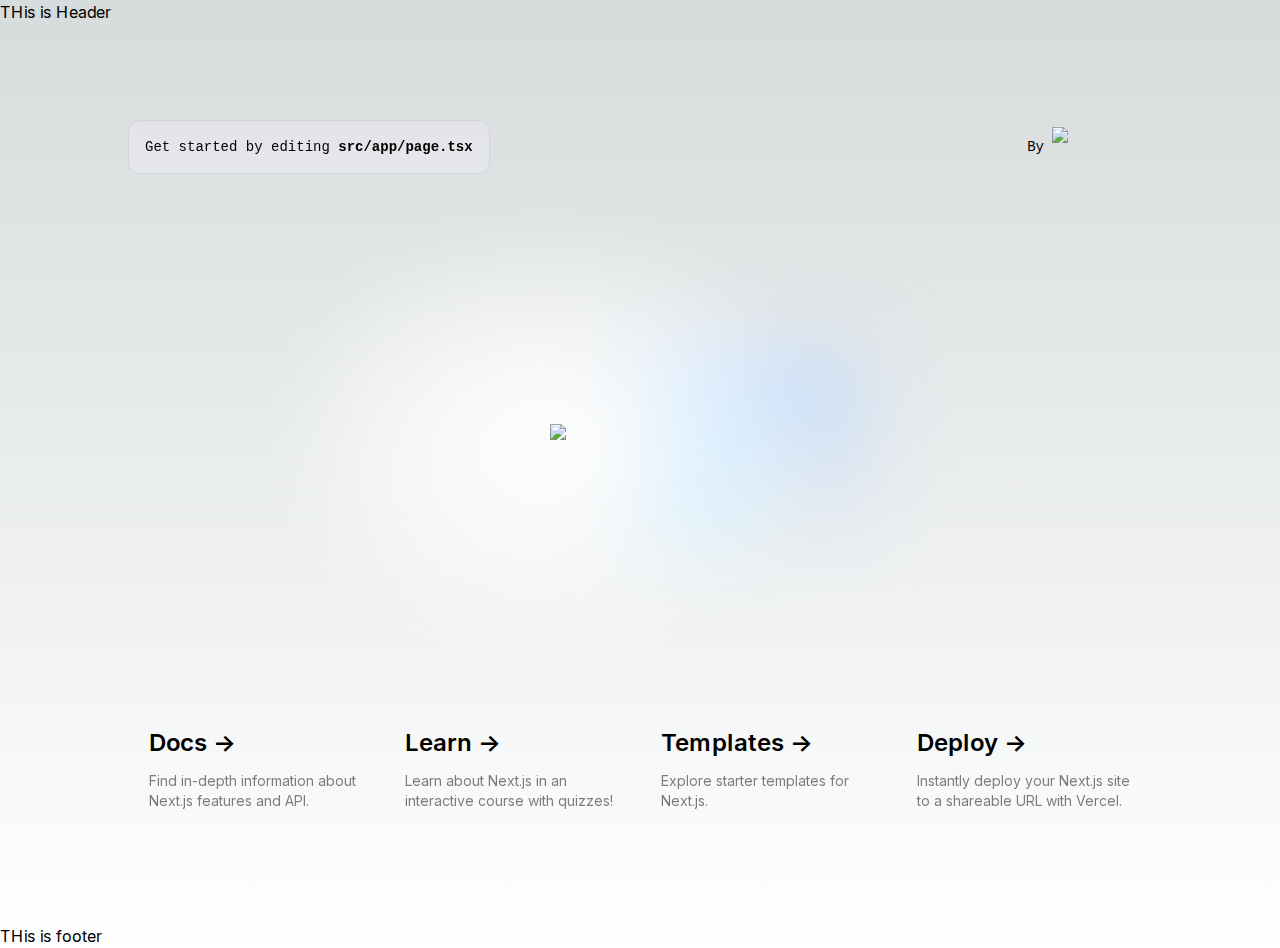
==== index.html @ f67d8d52 "deploy: fixartist/ui@aa53476374f7fb571910085c6d93b3c449c222b2" ====
<!DOCTYPE html><html lang="en"><head><meta charSet="utf-8"/><meta name="viewport" content="width=device-width, initial-scale=1"/><link rel="preload" href="/_next/static/media/a34f9d1faa5f3315-s.p.woff2" as="font" crossorigin="" type="font/woff2"/><link rel="preload" as="image" href="/vercel.svg" fetchPriority="high"/><link rel="preload" as="image" href="/next.svg" fetchPriority="high"/><link rel="stylesheet" href="/_next/static/css/3a1943c2b2d1faf4.css" data-precedence="next"/><link rel="preload" as="script" fetchPriority="low" href="/_next/static/chunks/webpack-0140652c8f5f6198.js"/><script src="/_next/static/chunks/fd9d1056-34e3c73a042053ed.js" async=""></script><script src="/_next/static/chunks/23-f3115d8529414905.js" async=""></script><script src="/_next/static/chunks/main-app-1c8dc679434b1282.js" async=""></script><script src="/_next/static/chunks/173-cdceddddb8184786.js" async=""></script><script src="/_next/static/chunks/app/page-79d6d1ede7b33c27.js" async=""></script><script src="/_next/static/chunks/612-13422a6094b30beb.js" async=""></script><script src="/_next/static/chunks/app/layout-c70c8c2729adca3c.js" async=""></script><title>Create Next Appa</title><meta name="description" content="Generated by create next app"/><meta name="next-size-adjust"/><script src="/_next/static/chunks/polyfills-78c92fac7aa8fdd8.js" noModule=""></script></head><body class="__className_36bd41"><section><header>THis is Header</header><div><main class="flex min-h-screen flex-col items-center justify-between p-24"><div class="z-10 w-full max-w-5xl items-center justify-between font-mono text-sm lg:flex"><p class="fixed left-0 top-0 flex w-full justify-center border-b border-gray-300 bg-gradient-to-b from-zinc-200 pb-6 pt-8 backdrop-blur-2xl dark:border-neutral-800 dark:bg-zinc-800/30 dark:from-inherit lg:static lg:w-auto  lg:rounded-xl lg:border lg:bg-gray-200 lg:p-4 lg:dark:bg-zinc-800/30">Get started by editing <code class="font-mono font-bold">src/app/page.tsx</code></p><div class="fixed bottom-0 left-0 flex h-48 w-full items-end justify-center bg-gradient-to-t from-white via-white dark:from-black dark:via-black lg:static lg:size-auto lg:bg-none"><a class="pointer-events-none flex place-items-center gap-2 p-8 lg:pointer-events-auto lg:p-0" href="https://vercel.com?utm_source=create-next-app&amp;utm_medium=appdir-template&amp;utm_campaign=create-next-app" target="_blank" rel="noopener noreferrer">By<!-- --> <img alt="Vercel Logo" fetchPriority="high" width="100" height="24" decoding="async" data-nimg="1" class="dark:invert" style="color:transparent" src="/vercel.svg"/></a></div></div><div class="relative z-[-1] flex place-items-center before:absolute before:h-[300px] before:w-full before:-translate-x-1/2 before:rounded-full before:bg-gradient-radial before:from-white before:to-transparent before:blur-2xl before:content-[&#x27;&#x27;] after:absolute after:-z-20 after:h-[180px] after:w-full after:translate-x-1/3 after:bg-gradient-conic after:from-sky-200 after:via-blue-200 after:blur-2xl after:content-[&#x27;&#x27;] before:dark:bg-gradient-to-br before:dark:from-transparent before:dark:to-blue-700 before:dark:opacity-10 after:dark:from-sky-900 after:dark:via-[#0141ff] after:dark:opacity-40 sm:before:w-[480px] sm:after:w-[240px] before:lg:h-[360px]"><img alt="Next.js Logo" fetchPriority="high" width="180" height="37" decoding="async" data-nimg="1" class="relative dark:drop-shadow-[0_0_0.3rem_#ffffff70] dark:invert" style="color:transparent" src="/next.svg"/></div><div class="mb-32 grid text-center lg:mb-0 lg:w-full lg:max-w-5xl lg:grid-cols-4 lg:text-left"><a href="https://nextjs.org/docs?utm_source=create-next-app&amp;utm_medium=appdir-template&amp;utm_campaign=create-next-app" class="group rounded-lg border border-transparent px-5 py-4 transition-colors hover:border-gray-300 hover:bg-gray-100 hover:dark:border-neutral-700 hover:dark:bg-neutral-800/30" target="_blank" rel="noopener noreferrer"><h2 class="mb-3 text-2xl font-semibold">Docs<!-- --> <span class="inline-block transition-transform group-hover:translate-x-1 motion-reduce:transform-none">-&gt;</span></h2><p class="m-0 max-w-[30ch] text-sm opacity-50">Find in-depth information about Next.js features and API.</p></a><a href="https://nextjs.org/learn?utm_source=create-next-app&amp;utm_medium=appdir-template-tw&amp;utm_campaign=create-next-app" class="group rounded-lg border border-transparent px-5 py-4 transition-colors hover:border-gray-300 hover:bg-gray-100 hover:dark:border-neutral-700 hover:dark:bg-neutral-800/30" target="_blank" rel="noopener noreferrer"><h2 class="mb-3 text-2xl font-semibold">Learn<!-- --> <span class="inline-block transition-transform group-hover:translate-x-1 motion-reduce:transform-none">-&gt;</span></h2><p class="m-0 max-w-[30ch] text-sm opacity-50">Learn about Next.js in an interactive course with quizzes!</p></a><a href="https://vercel.com/templates?framework=next.js&amp;utm_source=create-next-app&amp;utm_medium=appdir-template&amp;utm_campaign=create-next-app" class="group rounded-lg border border-transparent px-5 py-4 transition-colors hover:border-gray-300 hover:bg-gray-100 hover:dark:border-neutral-700 hover:dark:bg-neutral-800/30" target="_blank" rel="noopener noreferrer"><h2 class="mb-3 text-2xl font-semibold">Templates<!-- --> <span class="inline-block transition-transform group-hover:translate-x-1 motion-reduce:transform-none">-&gt;</span></h2><p class="m-0 max-w-[30ch] text-sm opacity-50">Explore starter templates for Next.js.</p></a><a href="https://vercel.com/new?utm_source=create-next-app&amp;utm_medium=appdir-template&amp;utm_campaign=create-next-app" class="group rounded-lg border border-transparent px-5 py-4 transition-colors hover:border-gray-300 hover:bg-gray-100 hover:dark:border-neutral-700 hover:dark:bg-neutral-800/30" target="_blank" rel="noopener noreferrer"><h2 class="mb-3 text-2xl font-semibold">Deploy<!-- --> <span class="inline-block transition-transform group-hover:translate-x-1 motion-reduce:transform-none">-&gt;</span></h2><p class="m-0 max-w-[30ch] text-balance text-sm opacity-50">Instantly deploy your Next.js site to a shareable URL with Vercel.</p></a></div></main></div><footer>THis is footer</footer></section><script src="/_next/static/chunks/webpack-0140652c8f5f6198.js" async=""></script><script>(self.__next_f=self.__next_f||[]).push([0]);self.__next_f.push([2,null])</script><script>self.__next_f.push([1,"1:HL[\"/_next/static/media/a34f9d1faa5f3315-s.p.woff2\",\"font\",{\"crossOrigin\":\"\",\"type\":\"font/woff2\"}]\n2:HL[\"/_next/static/css/3a1943c2b2d1faf4.css\",\"style\"]\n"])</script><script>self.__next_f.push([1,"3:I[5751,[],\"\"]\n5:I[8173,[\"173\",\"static/chunks/173-cdceddddb8184786.js\",\"931\",\"static/chunks/app/page-79d6d1ede7b33c27.js\"],\"Image\"]\n6:I[6853,[\"612\",\"static/chunks/612-13422a6094b30beb.js\",\"185\",\"static/chunks/app/layout-c70c8c2729adca3c.js\"],\"UserProvider\"]\n7:I[502,[\"612\",\"static/chunks/612-13422a6094b30beb.js\",\"185\",\"static/chunks/app/layout-c70c8c2729adca3c.js\"],\"default\"]\n8:I[9275,[],\"\"]\n9:I[1343,[],\"\"]\nb:I[6130,[],\"\"]\nc:[]\n"])</script><script>self.__next_f.push([1,"0:[[[\"$\",\"link\",\"0\",{\"rel\":\"stylesheet\",\"href\":\"/_next/static/css/3a1943c2b2d1faf4.css\",\"precedence\":\"next\",\"crossOrigin\":\"$undefined\"}]],[\"$\",\"$L3\",null,{\"buildId\":\"SG3lWc3aKRSoYzCsXrdvv\",\"assetPrefix\":\"\",\"initialCanonicalUrl\":\"/\",\"initialTree\":[\"\",{\"children\":[\"__PAGE__\",{}]},\"$undefined\",\"$undefined\",true],\"initialSeedData\":[\"\",{\"children\":[\"__PAGE__\",{},[[\"$L4\",[\"$\",\"main\",null,{\"className\":\"flex min-h-screen flex-col items-center justify-between p-24\",\"children\":[[\"$\",\"div\",null,{\"className\":\"z-10 w-full max-w-5xl items-center justify-between font-mono text-sm lg:flex\",\"children\":[[\"$\",\"p\",null,{\"className\":\"fixed left-0 top-0 flex w-full justify-center border-b border-gray-300 bg-gradient-to-b from-zinc-200 pb-6 pt-8 backdrop-blur-2xl dark:border-neutral-800 dark:bg-zinc-800/30 dark:from-inherit lg:static lg:w-auto  lg:rounded-xl lg:border lg:bg-gray-200 lg:p-4 lg:dark:bg-zinc-800/30\",\"children\":[\"Get started by editing \",[\"$\",\"code\",null,{\"className\":\"font-mono font-bold\",\"children\":\"src/app/page.tsx\"}]]}],[\"$\",\"div\",null,{\"className\":\"fixed bottom-0 left-0 flex h-48 w-full items-end justify-center bg-gradient-to-t from-white via-white dark:from-black dark:via-black lg:static lg:size-auto lg:bg-none\",\"children\":[\"$\",\"a\",null,{\"className\":\"pointer-events-none flex place-items-center gap-2 p-8 lg:pointer-events-auto lg:p-0\",\"href\":\"https://vercel.com?utm_source=create-next-app\u0026utm_medium=appdir-template\u0026utm_campaign=create-next-app\",\"target\":\"_blank\",\"rel\":\"noopener noreferrer\",\"children\":[\"By\",\" \",[\"$\",\"$L5\",null,{\"src\":\"/vercel.svg\",\"alt\":\"Vercel Logo\",\"className\":\"dark:invert\",\"width\":100,\"height\":24,\"priority\":true}]]}]}]]}],[\"$\",\"div\",null,{\"className\":\"relative z-[-1] flex place-items-center before:absolute before:h-[300px] before:w-full before:-translate-x-1/2 before:rounded-full before:bg-gradient-radial before:from-white before:to-transparent before:blur-2xl before:content-[''] after:absolute after:-z-20 after:h-[180px] after:w-full after:translate-x-1/3 after:bg-gradient-conic after:from-sky-200 after:via-blue-200 after:blur-2xl after:content-[''] before:dark:bg-gradient-to-br before:dark:from-transparent before:dark:to-blue-700 before:dark:opacity-10 after:dark:from-sky-900 after:dark:via-[#0141ff] after:dark:opacity-40 sm:before:w-[480px] sm:after:w-[240px] before:lg:h-[360px]\",\"children\":[\"$\",\"$L5\",null,{\"className\":\"relative dark:drop-shadow-[0_0_0.3rem_#ffffff70] dark:invert\",\"src\":\"/next.svg\",\"alt\":\"Next.js Logo\",\"width\":180,\"height\":37,\"priority\":true}]}],[\"$\",\"div\",null,{\"className\":\"mb-32 grid text-center lg:mb-0 lg:w-full lg:max-w-5xl lg:grid-cols-4 lg:text-left\",\"children\":[[\"$\",\"a\",null,{\"href\":\"https://nextjs.org/docs?utm_source=create-next-app\u0026utm_medium=appdir-template\u0026utm_campaign=create-next-app\",\"className\":\"group rounded-lg border border-transparent px-5 py-4 transition-colors hover:border-gray-300 hover:bg-gray-100 hover:dark:border-neutral-700 hover:dark:bg-neutral-800/30\",\"target\":\"_blank\",\"rel\":\"noopener noreferrer\",\"children\":[[\"$\",\"h2\",null,{\"className\":\"mb-3 text-2xl font-semibold\",\"children\":[\"Docs\",\" \",[\"$\",\"span\",null,{\"className\":\"inline-block transition-transform group-hover:translate-x-1 motion-reduce:transform-none\",\"children\":\"-\u003e\"}]]}],[\"$\",\"p\",null,{\"className\":\"m-0 max-w-[30ch] text-sm opacity-50\",\"children\":\"Find in-depth information about Next.js features and API.\"}]]}],[\"$\",\"a\",null,{\"href\":\"https://nextjs.org/learn?utm_source=create-next-app\u0026utm_medium=appdir-template-tw\u0026utm_campaign=create-next-app\",\"className\":\"group rounded-lg border border-transparent px-5 py-4 transition-colors hover:border-gray-300 hover:bg-gray-100 hover:dark:border-neutral-700 hover:dark:bg-neutral-800/30\",\"target\":\"_blank\",\"rel\":\"noopener noreferrer\",\"children\":[[\"$\",\"h2\",null,{\"className\":\"mb-3 text-2xl font-semibold\",\"children\":[\"Learn\",\" \",[\"$\",\"span\",null,{\"className\":\"inline-block transition-transform group-hover:translate-x-1 motion-reduce:transform-none\",\"children\":\"-\u003e\"}]]}],[\"$\",\"p\",null,{\"className\":\"m-0 max-w-[30ch] text-sm opacity-50\",\"children\":\"Learn about Next.js in an interactive course with quizzes!\"}]]}],[\"$\",\"a\",null,{\"href\":\"https://vercel.com/templates?framework=next.js\u0026utm_source=create-next-app\u0026utm_medium=appdir-template\u0026utm_campaign=create-next-app\",\"className\":\"group rounded-lg border border-transparent px-5 py-4 transition-colors hover:border-gray-300 hover:bg-gray-100 hover:dark:border-neutral-700 hover:dark:bg-neutral-800/30\",\"target\":\"_blank\",\"rel\":\"noopener noreferrer\",\"children\":[[\"$\",\"h2\",null,{\"className\":\"mb-3 text-2xl font-semibold\",\"children\":[\"Templates\",\" \",[\"$\",\"span\",null,{\"className\":\"inline-block transition-transform group-hover:translate-x-1 motion-reduce:transform-none\",\"children\":\"-\u003e\"}]]}],[\"$\",\"p\",null,{\"className\":\"m-0 max-w-[30ch] text-sm opacity-50\",\"children\":\"Explore starter templates for Next.js.\"}]]}],[\"$\",\"a\",null,{\"href\":\"https://vercel.com/new?utm_source=create-next-app\u0026utm_medium=appdir-template\u0026utm_campaign=create-next-app\",\"className\":\"group rounded-lg border border-transparent px-5 py-4 transition-colors hover:border-gray-300 hover:bg-gray-100 hover:dark:border-neutral-700 hover:dark:bg-neutral-800/30\",\"target\":\"_blank\",\"rel\":\"noopener noreferrer\",\"children\":[[\"$\",\"h2\",null,{\"className\":\"mb-3 text-2xl font-semibold\",\"children\":[\"Deploy\",\" \",[\"$\",\"span\",null,{\"className\":\"inline-block transition-transform group-hover:translate-x-1 motion-reduce:transform-none\",\"children\":\"-\u003e\"}]]}],[\"$\",\"p\",null,{\"className\":\"m-0 max-w-[30ch] text-balance text-sm opacity-50\",\"children\":\"Instantly deploy your Next.js site to a shareable URL with Vercel.\"}]]}]]}]]}]],null],null]},[[\"$\",\"html\",null,{\"lang\":\"en\",\"children\":[\"$\",\"body\",null,{\"className\":\"__className_36bd41\",\"children\":[\"$\",\"$L6\",null,{\"children\":[\"$\",\"$L7\",null,{\"children\":[\"$\",\"section\",null,{\"children\":[[\"$\",\"header\",null,{\"children\":\"THis is Header\"}],[\"$\",\"div\",null,{\"children\":[\"$\",\"$L8\",null,{\"parallelRouterKey\":\"children\",\"segmentPath\":[\"children\"],\"error\":\"$undefined\",\"errorStyles\":\"$undefined\",\"errorScripts\":\"$undefined\",\"template\":[\"$\",\"$L9\",null,{}],\"templateStyles\":\"$undefined\",\"templateScripts\":\"$undefined\",\"notFound\":[[\"$\",\"title\",null,{\"children\":\"404: This page could not be found.\"}],[\"$\",\"div\",null,{\"style\":{\"fontFamily\":\"system-ui,\\\"Segoe UI\\\",Roboto,Helvetica,Arial,sans-serif,\\\"Apple Color Emoji\\\",\\\"Segoe UI Emoji\\\"\",\"height\":\"100vh\",\"textAlign\":\"center\",\"display\":\"flex\",\"flexDirection\":\"column\",\"alignItems\":\"center\",\"justifyContent\":\"center\"},\"children\":[\"$\",\"div\",null,{\"children\":[[\"$\",\"style\",null,{\"dangerouslySetInnerHTML\":{\"__html\":\"body{color:#000;background:#fff;margin:0}.next-error-h1{border-right:1px solid rgba(0,0,0,.3)}@media (prefers-color-scheme:dark){body{color:#fff;background:#000}.next-error-h1{border-right:1px solid rgba(255,255,255,.3)}}\"}}],[\"$\",\"h1\",null,{\"className\":\"next-error-h1\",\"style\":{\"display\":\"inline-block\",\"margin\":\"0 20px 0 0\",\"padding\":\"0 23px 0 0\",\"fontSize\":24,\"fontWeight\":500,\"verticalAlign\":\"top\",\"lineHeight\":\"49px\"},\"children\":\"404\"}],[\"$\",\"div\",null,{\"style\":{\"display\":\"inline-block\"},\"children\":[\"$\",\"h2\",null,{\"style\":{\"fontSize\":14,\"fontWeight\":400,\"lineHeight\":\"49px\",\"margin\":0},\"children\":\"This page could not be found.\"}]}]]}]}]],\"notFoundStyles\":[],\"styles\":null}]}],[\"$\",\"footer\",null,{\"children\":\"THis is footer\"}]]}]}]}]}]}],null],null],\"couldBeIntercepted\":false,\"initialHead\":[false,\"$La\"],\"globalErrorComponent\":\"$b\",\"missingSlots\":\"$Wc\"}]]\n"])</script><script>self.__next_f.push([1,"a:[[\"$\",\"meta\",\"0\",{\"name\":\"viewport\",\"content\":\"width=device-width, initial-scale=1\"}],[\"$\",\"meta\",\"1\",{\"charSet\":\"utf-8\"}],[\"$\",\"title\",\"2\",{\"children\":\"Create Next Appa\"}],[\"$\",\"meta\",\"3\",{\"name\":\"description\",\"content\":\"Generated by create next app\"}],[\"$\",\"meta\",\"4\",{\"name\":\"next-size-adjust\"}]]\n4:null\n"])</script></body></html>
---- _next/static/css/3a1943c2b2d1faf4.css ----
@font-face{font-family:__Inter_36bd41;font-style:normal;font-weight:100 900;font-display:swap;src:url(/_next/static/media/55c55f0601d81cf3-s.woff2) format("woff2");unicode-range:u+0460-052f,u+1c80-1c88,u+20b4,u+2de0-2dff,u+a640-a69f,u+fe2e-fe2f}@font-face{font-family:__Inter_36bd41;font-style:normal;font-weight:100 900;font-display:swap;src:url(/_next/static/media/26a46d62cd723877-s.woff2) format("woff2");unicode-range:u+0301,u+0400-045f,u+0490-0491,u+04b0-04b1,u+2116}@font-face{font-family:__Inter_36bd41;font-style:normal;font-weight:100 900;font-display:swap;src:url(/_next/static/media/97e0cb1ae144a2a9-s.woff2) format("woff2");unicode-range:u+1f??}@font-face{font-family:__Inter_36bd41;font-style:normal;font-weight:100 900;font-display:swap;src:url(/_next/static/media/581909926a08bbc8-s.woff2) format("woff2");unicode-range:u+0370-0377,u+037a-037f,u+0384-038a,u+038c,u+038e-03a1,u+03a3-03ff}@font-face{font-family:__Inter_36bd41;font-style:normal;font-weight:100 900;font-display:swap;src:url(/_next/static/media/df0a9ae256c0569c-s.woff2) format("woff2");unicode-range:u+0102-0103,u+0110-0111,u+0128-0129,u+0168-0169,u+01a0-01a1,u+01af-01b0,u+0300-0301,u+0303-0304,u+0308-0309,u+0323,u+0329,u+1ea0-1ef9,u+20ab}@font-face{font-family:__Inter_36bd41;font-style:normal;font-weight:100 900;font-display:swap;src:url(/_next/static/media/6d93bde91c0c2823-s.woff2) format("woff2");unicode-range:u+0100-02af,u+0304,u+0308,u+0329,u+1e00-1e9f,u+1ef2-1eff,u+2020,u+20a0-20ab,u+20ad-20c0,u+2113,u+2c60-2c7f,u+a720-a7ff}@font-face{font-family:__Inter_36bd41;font-style:normal;font-weight:100 900;font-display:swap;src:url(/_next/static/media/a34f9d1faa5f3315-s.p.woff2) format("woff2");unicode-range:u+00??,u+0131,u+0152-0153,u+02bb-02bc,u+02c6,u+02da,u+02dc,u+0304,u+0308,u+0329,u+2000-206f,u+2074,u+20ac,u+2122,u+2191,u+2193,u+2212,u+2215,u+feff,u+fffd}@font-face{font-family:__Inter_Fallback_36bd41;src:local("Arial");ascent-override:90.49%;descent-override:22.56%;line-gap-override:0.00%;size-adjust:107.06%}.__className_36bd41{font-family:__Inter_36bd41,__Inter_Fallback_36bd41;font-style:normal}

/*
! tailwindcss v3.4.4 | MIT License | https://tailwindcss.com
*/*,:after,:before{box-sizing:border-box;border:0 solid #e5e7eb}:after,:before{--tw-content:""}:host,html{line-height:1.5;-webkit-text-size-adjust:100%;-moz-tab-size:4;tab-size:4;font-family:ui-sans-serif,system-ui,sans-serif,Apple Color Emoji,Segoe UI Emoji,Segoe UI Symbol,Noto Color Emoji;font-feature-settings:normal;font-variation-settings:normal;-webkit-tap-highlight-color:transparent}body{margin:0;line-height:inherit}hr{height:0;color:inherit;border-top-width:1px}abbr:where([title]){text-decoration:underline dotted}h1,h2,h3,h4,h5,h6{font-size:inherit;font-weight:inherit}a{color:inherit;text-decoration:inherit}b,strong{font-weight:bolder}code,kbd,pre,samp{font-family:ui-monospace,SFMono-Regular,Menlo,Monaco,Consolas,Liberation Mono,Courier New,monospace;font-feature-settings:normal;font-variation-settings:normal;font-size:1em}small{font-size:80%}sub,sup{font-size:75%;line-height:0;position:relative;vertical-align:baseline}sub{bottom:-.25em}sup{top:-.5em}table{text-indent:0;border-color:inherit;border-collapse:collapse}button,input,optgroup,select,textarea{font-family:inherit;font-feature-settings:inherit;font-variation-settings:inherit;font-size:100%;font-weight:inherit;line-height:inherit;letter-spacing:inherit;color:inherit;margin:0;padding:0}button,select{text-transform:none}button,input:where([type=button]),input:where([type=reset]),input:where([type=submit]){-webkit-appearance:button;background-color:transparent;background-image:none}:-moz-focusring{outline:auto}:-moz-ui-invalid{box-shadow:none}progress{vertical-align:baseline}::-webkit-inner-spin-button,::-webkit-outer-spin-button{height:auto}[type=search]{-webkit-appearance:textfield;outline-offset:-2px}::-webkit-search-decoration{-webkit-appearance:none}::-webkit-file-upload-button{-webkit-appearance:button;font:inherit}summary{display:list-item}blockquote,dd,dl,figure,h1,h2,h3,h4,h5,h6,hr,p,pre{margin:0}fieldset{margin:0}fieldset,legend{padding:0}menu,ol,ul{list-style:none;margin:0;padding:0}dialog{padding:0}textarea{resize:vertical}input::placeholder,textarea::placeholder{opacity:1;color:#9ca3af}[role=button],button{cursor:pointer}:disabled{cursor:default}audio,canvas,embed,iframe,img,object,svg,video{display:block;vertical-align:middle}img,video{max-width:100%;height:auto}[hidden]{display:none}*,:after,:before{--tw-border-spacing-x:0;--tw-border-spacing-y:0;--tw-translate-x:0;--tw-translate-y:0;--tw-rotate:0;--tw-skew-x:0;--tw-skew-y:0;--tw-scale-x:1;--tw-scale-y:1;--tw-pan-x: ;--tw-pan-y: ;--tw-pinch-zoom: ;--tw-scroll-snap-strictness:proximity;--tw-gradient-from-position: ;--tw-gradient-via-position: ;--tw-gradient-to-position: ;--tw-ordinal: ;--tw-slashed-zero: ;--tw-numeric-figure: ;--tw-numeric-spacing: ;--tw-numeric-fraction: ;--tw-ring-inset: ;--tw-ring-offset-width:0px;--tw-ring-offset-color:#fff;--tw-ring-color:rgba(59,130,246,.5);--tw-ring-offset-shadow:0 0 #0000;--tw-ring-shadow:0 0 #0000;--tw-shadow:0 0 #0000;--tw-shadow-colored:0 0 #0000;--tw-blur: ;--tw-brightness: ;--tw-contrast: ;--tw-grayscale: ;--tw-hue-rotate: ;--tw-invert: ;--tw-saturate: ;--tw-sepia: ;--tw-drop-shadow: ;--tw-backdrop-blur: ;--tw-backdrop-brightness: ;--tw-backdrop-contrast: ;--tw-backdrop-grayscale: ;--tw-backdrop-hue-rotate: ;--tw-backdrop-invert: ;--tw-backdrop-opacity: ;--tw-backdrop-saturate: ;--tw-backdrop-sepia: ;--tw-contain-size: ;--tw-contain-layout: ;--tw-contain-paint: ;--tw-contain-style: }::backdrop{--tw-border-spacing-x:0;--tw-border-spacing-y:0;--tw-translate-x:0;--tw-translate-y:0;--tw-rotate:0;--tw-skew-x:0;--tw-skew-y:0;--tw-scale-x:1;--tw-scale-y:1;--tw-pan-x: ;--tw-pan-y: ;--tw-pinch-zoom: ;--tw-scroll-snap-strictness:proximity;--tw-gradient-from-position: ;--tw-gradient-via-position: ;--tw-gradient-to-position: ;--tw-ordinal: ;--tw-slashed-zero: ;--tw-numeric-figure: ;--tw-numeric-spacing: ;--tw-numeric-fraction: ;--tw-ring-inset: ;--tw-ring-offset-width:0px;--tw-ring-offset-color:#fff;--tw-ring-color:rgba(59,130,246,.5);--tw-ring-offset-shadow:0 0 #0000;--tw-ring-shadow:0 0 #0000;--tw-shadow:0 0 #0000;--tw-shadow-colored:0 0 #0000;--tw-blur: ;--tw-brightness: ;--tw-contrast: ;--tw-grayscale: ;--tw-hue-rotate: ;--tw-invert: ;--tw-saturate: ;--tw-sepia: ;--tw-drop-shadow: ;--tw-backdrop-blur: ;--tw-backdrop-brightness: ;--tw-backdrop-contrast: ;--tw-backdrop-grayscale: ;--tw-backdrop-hue-rotate: ;--tw-backdrop-invert: ;--tw-backdrop-opacity: ;--tw-backdrop-saturate: ;--tw-backdrop-sepia: ;--tw-contain-size: ;--tw-contain-layout: ;--tw-contain-paint: ;--tw-contain-style: }.pointer-events-none{pointer-events:none}.fixed{position:fixed}.relative{position:relative}.bottom-0{bottom:0}.left-0{left:0}.top-0{top:0}.z-10{z-index:10}.z-\[-1\]{z-index:-1}.m-0{margin:0}.mb-3{margin-bottom:.75rem}.mb-32{margin-bottom:8rem}.inline-block{display:inline-block}.flex{display:flex}.grid{display:grid}.h-48{height:12rem}.min-h-screen{min-height:100vh}.w-full{width:100%}.max-w-5xl{max-width:64rem}.max-w-\[30ch\]{max-width:30ch}.flex-col{flex-direction:column}.place-items-center{place-items:center}.items-end{align-items:flex-end}.items-center{align-items:center}.justify-center{justify-content:center}.justify-between{justify-content:space-between}.gap-2{gap:.5rem}.rounded-lg{border-radius:.5rem}.border{border-width:1px}.border-b{border-bottom-width:1px}.border-gray-300{--tw-border-opacity:1;border-color:rgb(209 213 219/var(--tw-border-opacity))}.border-transparent{border-color:transparent}.bg-gradient-to-b{background-image:linear-gradient(to bottom,var(--tw-gradient-stops))}.bg-gradient-to-t{background-image:linear-gradient(to top,var(--tw-gradient-stops))}.from-white{--tw-gradient-from:#fff var(--tw-gradient-from-position);--tw-gradient-to:hsla(0,0%,100%,0) var(--tw-gradient-to-position);--tw-gradient-stops:var(--tw-gradient-from),var(--tw-gradient-to)}.from-zinc-200{--tw-gradient-from:#e4e4e7 var(--tw-gradient-from-position);--tw-gradient-to:hsla(240,6%,90%,0) var(--tw-gradient-to-position);--tw-gradient-stops:var(--tw-gradient-from),var(--tw-gradient-to)}.via-white{--tw-gradient-to:hsla(0,0%,100%,0) var(--tw-gradient-to-position);--tw-gradient-stops:var(--tw-gradient-from),#fff var(--tw-gradient-via-position),var(--tw-gradient-to)}.p-24{padding:6rem}.p-8{padding:2rem}.px-5{padding-left:1.25rem;padding-right:1.25rem}.py-4{padding-top:1rem;padding-bottom:1rem}.pb-6{padding-bottom:1.5rem}.pt-8{padding-top:2rem}.text-center{text-align:center}.font-mono{font-family:ui-monospace,SFMono-Regular,Menlo,Monaco,Consolas,Liberation Mono,Courier New,monospace}.text-2xl{font-size:1.5rem;line-height:2rem}.text-sm{font-size:.875rem;line-height:1.25rem}.font-bold{font-weight:700}.font-semibold{font-weight:600}.opacity-50{opacity:.5}.backdrop-blur-2xl{--tw-backdrop-blur:blur(40px);backdrop-filter:var(--tw-backdrop-blur) var(--tw-backdrop-brightness) var(--tw-backdrop-contrast) var(--tw-backdrop-grayscale) var(--tw-backdrop-hue-rotate) var(--tw-backdrop-invert) var(--tw-backdrop-opacity) var(--tw-backdrop-saturate) var(--tw-backdrop-sepia)}.transition-colors{transition-property:color,background-color,border-color,text-decoration-color,fill,stroke;transition-timing-function:cubic-bezier(.4,0,.2,1);transition-duration:.15s}.transition-transform{transition-property:transform;transition-timing-function:cubic-bezier(.4,0,.2,1);transition-duration:.15s}.text-balance{text-wrap:balance}:root{--foreground-rgb:0,0,0;--background-start-rgb:214,219,220;--background-end-rgb:255,255,255}@media(prefers-color-scheme:dark){:root{--foreground-rgb:255,255,255;--background-start-rgb:0,0,0;--background-end-rgb:0,0,0}}body{color:rgb(var(--foreground-rgb));background:linear-gradient(to bottom,transparent,rgb(var(--background-end-rgb))) rgb(var(--background-start-rgb))}.before\:absolute:before{content:var(--tw-content);position:absolute}.before\:h-\[300px\]:before{content:var(--tw-content);height:300px}.before\:w-full:before{content:var(--tw-content);width:100%}.before\:-translate-x-1\/2:before{content:var(--tw-content);--tw-translate-x:-50%;transform:translate(var(--tw-translate-x),var(--tw-translate-y)) rotate(var(--tw-rotate)) skewX(var(--tw-skew-x)) skewY(var(--tw-skew-y)) scaleX(var(--tw-scale-x)) scaleY(var(--tw-scale-y))}.before\:rounded-full:before{content:var(--tw-content);border-radius:9999px}.before\:bg-gradient-radial:before{content:var(--tw-content);background-image:radial-gradient(var(--tw-gradient-stops))}.before\:from-white:before{content:var(--tw-content);--tw-gradient-from:#fff var(--tw-gradient-from-position);--tw-gradient-to:hsla(0,0%,100%,0) var(--tw-gradient-to-position);--tw-gradient-stops:var(--tw-gradient-from),var(--tw-gradient-to)}.before\:to-transparent:before{content:var(--tw-content);--tw-gradient-to:transparent var(--tw-gradient-to-position)}.before\:blur-2xl:before{content:var(--tw-content);--tw-blur:blur(40px);filter:var(--tw-blur) var(--tw-brightness) var(--tw-contrast) var(--tw-grayscale) var(--tw-hue-rotate) var(--tw-invert) var(--tw-saturate) var(--tw-sepia) var(--tw-drop-shadow)}.before\:content-\[\'\'\]:before{--tw-content:"";content:var(--tw-content)}.after\:absolute:after{content:var(--tw-content);position:absolute}.after\:-z-20:after{content:var(--tw-content);z-index:-20}.after\:h-\[180px\]:after{content:var(--tw-content);height:180px}.after\:w-full:after{content:var(--tw-content);width:100%}.after\:translate-x-1\/3:after{content:var(--tw-content);--tw-translate-x:33.333333%;transform:translate(var(--tw-translate-x),var(--tw-translate-y)) rotate(var(--tw-rotate)) skewX(var(--tw-skew-x)) skewY(var(--tw-skew-y)) scaleX(var(--tw-scale-x)) scaleY(var(--tw-scale-y))}.after\:bg-gradient-conic:after{content:var(--tw-content);background-image:conic-gradient(from 180deg at 50% 50%,var(--tw-gradient-stops))}.after\:from-sky-200:after{content:var(--tw-content);--tw-gradient-from:#bae6fd var(--tw-gradient-from-position);--tw-gradient-to:rgba(186,230,253,0) var(--tw-gradient-to-position);--tw-gradient-stops:var(--tw-gradient-from),var(--tw-gradient-to)}.after\:via-blue-200:after{content:var(--tw-content);--tw-gradient-to:rgba(191,219,254,0) var(--tw-gradient-to-position);--tw-gradient-stops:var(--tw-gradient-from),#bfdbfe var(--tw-gradient-via-position),var(--tw-gradient-to)}.after\:blur-2xl:after{content:var(--tw-content);--tw-blur:blur(40px);filter:var(--tw-blur) var(--tw-brightness) var(--tw-contrast) var(--tw-grayscale) var(--tw-hue-rotate) var(--tw-invert) var(--tw-saturate) var(--tw-sepia) var(--tw-drop-shadow)}.after\:content-\[\'\'\]:after{--tw-content:"";content:var(--tw-content)}.hover\:border-gray-300:hover{--tw-border-opacity:1;border-color:rgb(209 213 219/var(--tw-border-opacity))}.hover\:bg-gray-100:hover{--tw-bg-opacity:1;background-color:rgb(243 244 246/var(--tw-bg-opacity))}.group:hover .group-hover\:translate-x-1{--tw-translate-x:0.25rem;transform:translate(var(--tw-translate-x),var(--tw-translate-y)) rotate(var(--tw-rotate)) skewX(var(--tw-skew-x)) skewY(var(--tw-skew-y)) scaleX(var(--tw-scale-x)) scaleY(var(--tw-scale-y))}@media (prefers-reduced-motion:reduce){.motion-reduce\:transform-none{transform:none}}.dark\:border-neutral-800:is(.dark *){--tw-border-opacity:1;border-color:rgb(38 38 38/var(--tw-border-opacity))}.dark\:bg-zinc-800\/30:is(.dark *){background-color:rgba(39,39,42,.3)}.dark\:from-black:is(.dark *){--tw-gradient-from:#000 var(--tw-gradient-from-position);--tw-gradient-to:transparent var(--tw-gradient-to-position);--tw-gradient-stops:var(--tw-gradient-from),var(--tw-gradient-to)}.dark\:from-inherit:is(.dark *){--tw-gradient-from:inherit var(--tw-gradient-from-position);--tw-gradient-to:hsla(0,0%,100%,0) var(--tw-gradient-to-position);--tw-gradient-stops:var(--tw-gradient-from),var(--tw-gradient-to)}.dark\:via-black:is(.dark *){--tw-gradient-to:transparent var(--tw-gradient-to-position);--tw-gradient-stops:var(--tw-gradient-from),#000 var(--tw-gradient-via-position),var(--tw-gradient-to)}.dark\:drop-shadow-\[0_0_0\.3rem_\#ffffff70\]:is(.dark *){--tw-drop-shadow:drop-shadow(0 0 0.3rem #ffffff70);filter:var(--tw-blur) var(--tw-brightness) var(--tw-contrast) var(--tw-grayscale) var(--tw-hue-rotate) var(--tw-invert) var(--tw-saturate) var(--tw-sepia) var(--tw-drop-shadow)}.dark\:invert:is(.dark *){--tw-invert:invert(100%);filter:var(--tw-blur) var(--tw-brightness) var(--tw-contrast) var(--tw-grayscale) var(--tw-hue-rotate) var(--tw-invert) var(--tw-saturate) var(--tw-sepia) var(--tw-drop-shadow)}.before\:dark\:bg-gradient-to-br:is(.dark *):before{content:var(--tw-content);background-image:linear-gradient(to bottom right,var(--tw-gradient-stops))}.before\:dark\:from-transparent:is(.dark *):before{content:var(--tw-content);--tw-gradient-from:transparent var(--tw-gradient-from-position);--tw-gradient-to:transparent var(--tw-gradient-to-position);--tw-gradient-stops:var(--tw-gradient-from),var(--tw-gradient-to)}.before\:dark\:to-blue-700:is(.dark *):before{content:var(--tw-content);--tw-gradient-to:#1d4ed8 var(--tw-gradient-to-position)}.before\:dark\:opacity-10:is(.dark *):before{content:var(--tw-content);opacity:.1}.after\:dark\:from-sky-900:is(.dark *):after{content:var(--tw-content);--tw-gradient-from:#0c4a6e var(--tw-gradient-from-position);--tw-gradient-to:rgba(12,74,110,0) var(--tw-gradient-to-position);--tw-gradient-stops:var(--tw-gradient-from),var(--tw-gradient-to)}.after\:dark\:via-\[\#0141ff\]:is(.dark *):after{content:var(--tw-content);--tw-gradient-to:rgba(1,65,255,0) var(--tw-gradient-to-position);--tw-gradient-stops:var(--tw-gradient-from),#0141ff var(--tw-gradient-via-position),var(--tw-gradient-to)}.after\:dark\:opacity-40:is(.dark *):after{content:var(--tw-content);opacity:.4}.hover\:dark\:border-neutral-700:is(.dark *):hover{--tw-border-opacity:1;border-color:rgb(64 64 64/var(--tw-border-opacity))}.hover\:dark\:bg-neutral-800\/30:is(.dark *):hover{background-color:rgba(38,38,38,.3)}@media (min-width:640px){.sm\:before\:w-\[480px\]:before{content:var(--tw-content);width:480px}.sm\:after\:w-\[240px\]:after{content:var(--tw-content);width:240px}}@media (min-width:1024px){.lg\:pointer-events-auto{pointer-events:auto}.lg\:static{position:static}.lg\:mb-0{margin-bottom:0}.lg\:flex{display:flex}.lg\:size-auto{width:auto;height:auto}.lg\:w-auto{width:auto}.lg\:w-full{width:100%}.lg\:max-w-5xl{max-width:64rem}.lg\:grid-cols-4{grid-template-columns:repeat(4,minmax(0,1fr))}.lg\:rounded-xl{border-radius:.75rem}.lg\:border{border-width:1px}.lg\:bg-gray-200{--tw-bg-opacity:1;background-color:rgb(229 231 235/var(--tw-bg-opacity))}.lg\:bg-none{background-image:none}.lg\:p-0{padding:0}.lg\:p-4{padding:1rem}.lg\:text-left{text-align:left}.before\:lg\:h-\[360px\]:before{content:var(--tw-content);height:360px}.lg\:dark\:bg-zinc-800\/30:is(.dark *){background-color:rgba(39,39,42,.3)}}
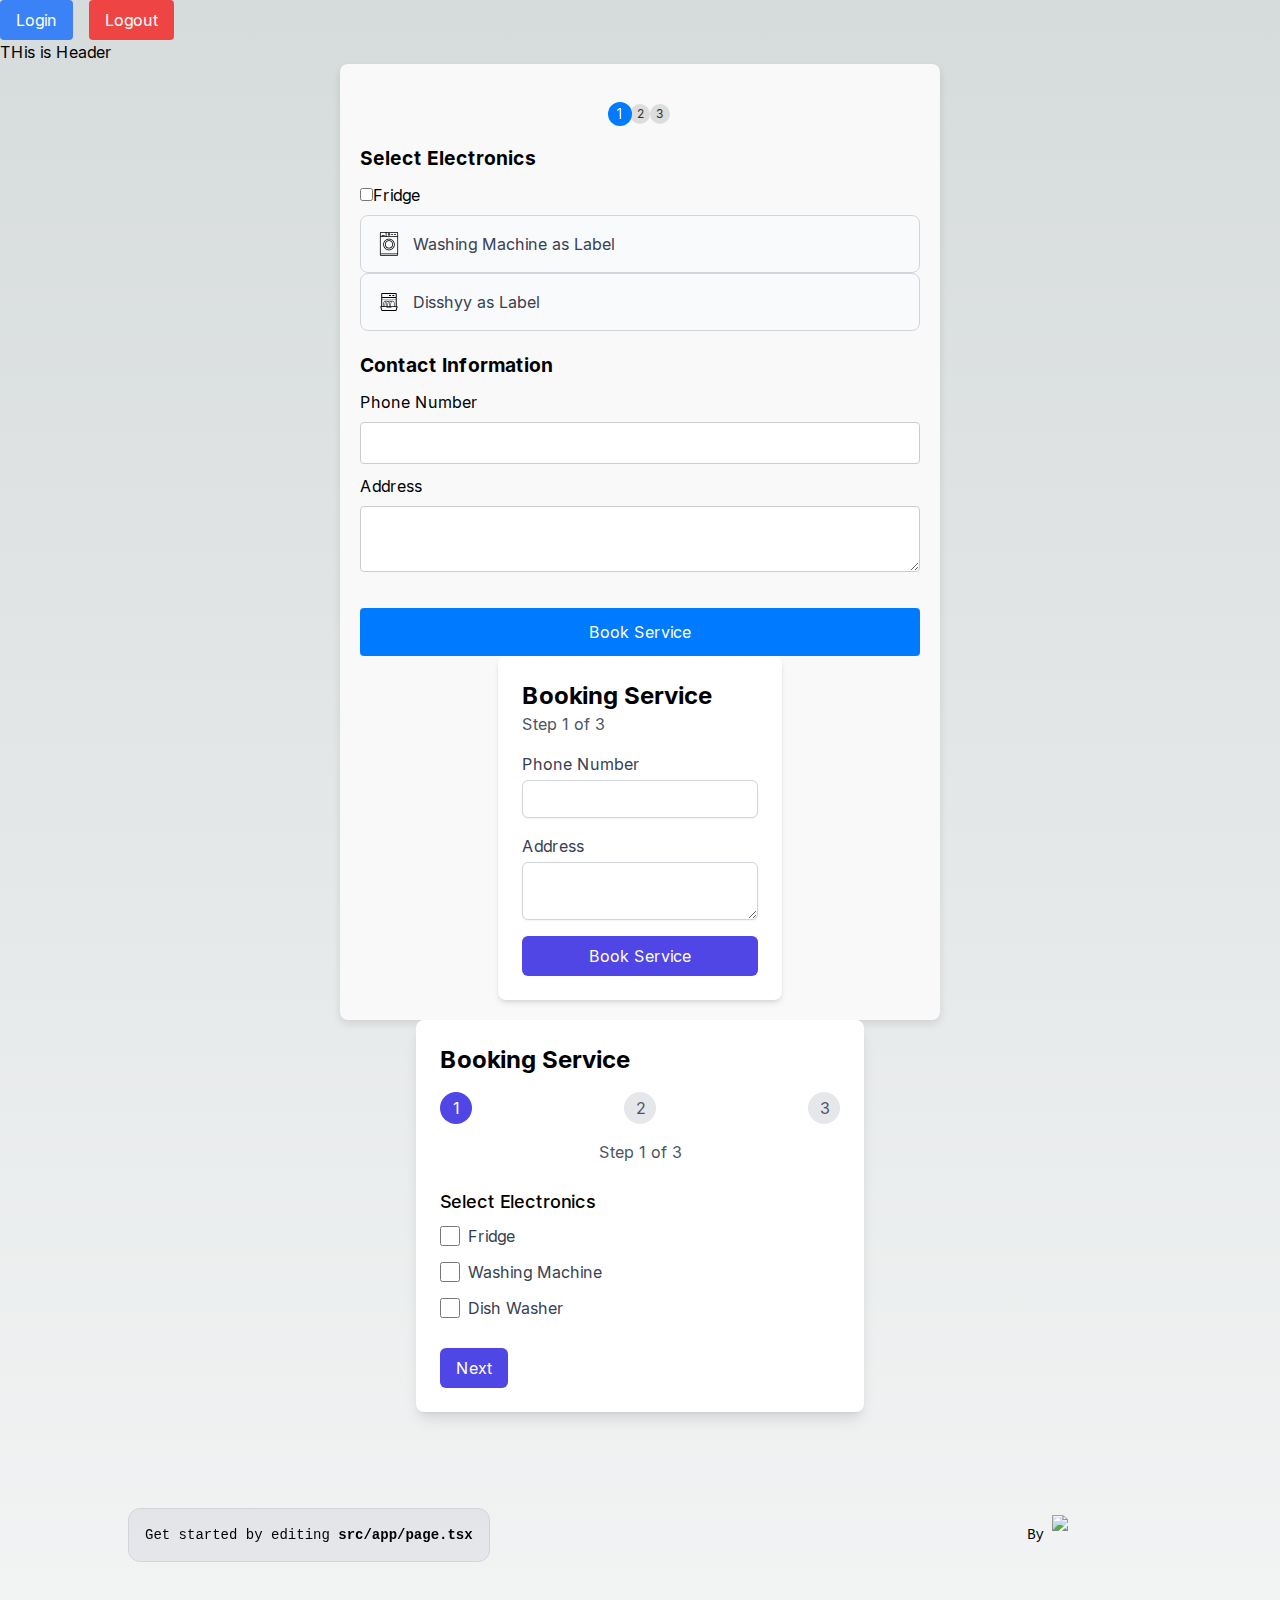
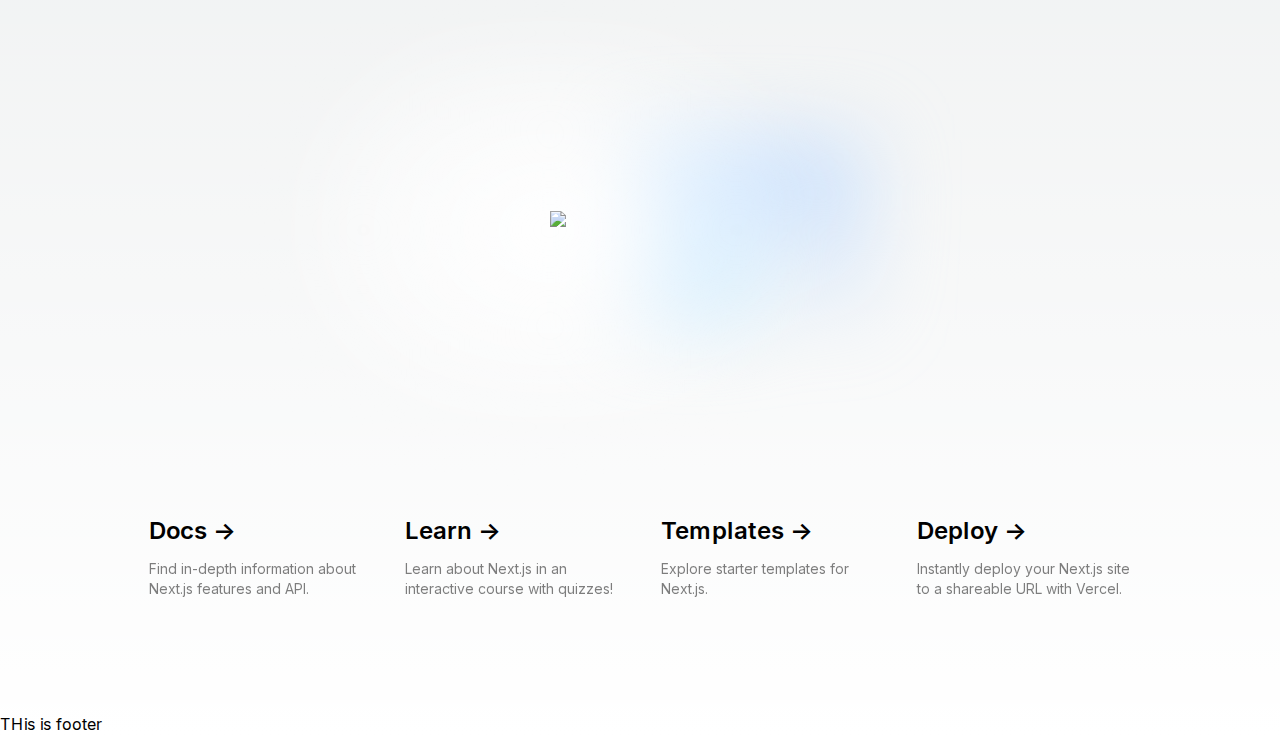
==== commit 27cbb472: "deploy: fixartist/ui@8c8bfc6a66b2946a7a9e58fb0b93c90b97988e36" ====
--- a/index.html
+++ b/index.html
@@ -1 +1 @@
-<!DOCTYPE html><html lang="en"><head><meta charSet="utf-8"/><meta name="viewport" content="width=device-width, initial-scale=1"/><link rel="preload" href="/_next/static/media/a34f9d1faa5f3315-s.p.woff2" as="font" crossorigin="" type="font/woff2"/><link rel="preload" as="image" href="/vercel.svg" fetchPriority="high"/><link rel="preload" as="image" href="/next.svg" fetchPriority="high"/><link rel="stylesheet" href="/_next/static/css/3a1943c2b2d1faf4.css" data-precedence="next"/><link rel="preload" as="script" fetchPriority="low" href="/_next/static/chunks/webpack-0140652c8f5f6198.js"/><script src="/_next/static/chunks/fd9d1056-34e3c73a042053ed.js" async=""></script><script src="/_next/static/chunks/23-f3115d8529414905.js" async=""></script><script src="/_next/static/chunks/main-app-1c8dc679434b1282.js" async=""></script><script src="/_next/static/chunks/173-cdceddddb8184786.js" async=""></script><script src="/_next/static/chunks/app/page-79d6d1ede7b33c27.js" async=""></script><script src="/_next/static/chunks/612-13422a6094b30beb.js" async=""></script><script src="/_next/static/chunks/app/layout-c70c8c2729adca3c.js" async=""></script><title>Create Next Appa</title><meta name="description" content="Generated by create next app"/><meta name="next-size-adjust"/><script src="/_next/static/chunks/polyfills-78c92fac7aa8fdd8.js" noModule=""></script></head><body class="__className_36bd41"><section><header>THis is Header</header><div><main class="flex min-h-screen flex-col items-center justify-between p-24"><div class="z-10 w-full max-w-5xl items-center justify-between font-mono text-sm lg:flex"><p class="fixed left-0 top-0 flex w-full justify-center border-b border-gray-300 bg-gradient-to-b from-zinc-200 pb-6 pt-8 backdrop-blur-2xl dark:border-neutral-800 dark:bg-zinc-800/30 dark:from-inherit lg:static lg:w-auto  lg:rounded-xl lg:border lg:bg-gray-200 lg:p-4 lg:dark:bg-zinc-800/30">Get started by editing <code class="font-mono font-bold">src/app/page.tsx</code></p><div class="fixed bottom-0 left-0 flex h-48 w-full items-end justify-center bg-gradient-to-t from-white via-white dark:from-black dark:via-black lg:static lg:size-auto lg:bg-none"><a class="pointer-events-none flex place-items-center gap-2 p-8 lg:pointer-events-auto lg:p-0" href="https://vercel.com?utm_source=create-next-app&amp;utm_medium=appdir-template&amp;utm_campaign=create-next-app" target="_blank" rel="noopener noreferrer">By<!-- --> <img alt="Vercel Logo" fetchPriority="high" width="100" height="24" decoding="async" data-nimg="1" class="dark:invert" style="color:transparent" src="/vercel.svg"/></a></div></div><div class="relative z-[-1] flex place-items-center before:absolute before:h-[300px] before:w-full before:-translate-x-1/2 before:rounded-full before:bg-gradient-radial before:from-white before:to-transparent before:blur-2xl before:content-[&#x27;&#x27;] after:absolute after:-z-20 after:h-[180px] after:w-full after:translate-x-1/3 after:bg-gradient-conic after:from-sky-200 after:via-blue-200 after:blur-2xl after:content-[&#x27;&#x27;] before:dark:bg-gradient-to-br before:dark:from-transparent before:dark:to-blue-700 before:dark:opacity-10 after:dark:from-sky-900 after:dark:via-[#0141ff] after:dark:opacity-40 sm:before:w-[480px] sm:after:w-[240px] before:lg:h-[360px]"><img alt="Next.js Logo" fetchPriority="high" width="180" height="37" decoding="async" data-nimg="1" class="relative dark:drop-shadow-[0_0_0.3rem_#ffffff70] dark:invert" style="color:transparent" src="/next.svg"/></div><div class="mb-32 grid text-center lg:mb-0 lg:w-full lg:max-w-5xl lg:grid-cols-4 lg:text-left"><a href="https://nextjs.org/docs?utm_source=create-next-app&amp;utm_medium=appdir-template&amp;utm_campaign=create-next-app" class="group rounded-lg border border-transparent px-5 py-4 transition-colors hover:border-gray-300 hover:bg-gray-100 hover:dark:border-neutral-700 hover:dark:bg-neutral-800/30" target="_blank" rel="noopener noreferrer"><h2 class="mb-3 text-2xl font-semibold">Docs<!-- --> <span class="inline-block transition-transform group-hover:translate-x-1 motion-reduce:transform-none">-&gt;</span></h2><p class="m-0 max-w-[30ch] text-sm opacity-50">Find in-depth information about Next.js features and API.</p></a><a href="https://nextjs.org/learn?utm_source=create-next-app&amp;utm_medium=appdir-template-tw&amp;utm_campaign=create-next-app" class="group rounded-lg border border-transparent px-5 py-4 transition-colors hover:border-gray-300 hover:bg-gray-100 hover:dark:border-neutral-700 hover:dark:bg-neutral-800/30" target="_blank" rel="noopener noreferrer"><h2 class="mb-3 text-2xl font-semibold">Learn<!-- --> <span class="inline-block transition-transform group-hover:translate-x-1 motion-reduce:transform-none">-&gt;</span></h2><p class="m-0 max-w-[30ch] text-sm opacity-50">Learn about Next.js in an interactive course with quizzes!</p></a><a href="https://vercel.com/templates?framework=next.js&amp;utm_source=create-next-app&amp;utm_medium=appdir-template&amp;utm_campaign=create-next-app" class="group rounded-lg border border-transparent px-5 py-4 transition-colors hover:border-gray-300 hover:bg-gray-100 hover:dark:border-neutral-700 hover:dark:bg-neutral-800/30" target="_blank" rel="noopener noreferrer"><h2 class="mb-3 text-2xl font-semibold">Templates<!-- --> <span class="inline-block transition-transform group-hover:translate-x-1 motion-reduce:transform-none">-&gt;</span></h2><p class="m-0 max-w-[30ch] text-sm opacity-50">Explore starter templates for Next.js.</p></a><a href="https://vercel.com/new?utm_source=create-next-app&amp;utm_medium=appdir-template&amp;utm_campaign=create-next-app" class="group rounded-lg border border-transparent px-5 py-4 transition-colors hover:border-gray-300 hover:bg-gray-100 hover:dark:border-neutral-700 hover:dark:bg-neutral-800/30" target="_blank" rel="noopener noreferrer"><h2 class="mb-3 text-2xl font-semibold">Deploy<!-- --> <span class="inline-block transition-transform group-hover:translate-x-1 motion-reduce:transform-none">-&gt;</span></h2><p class="m-0 max-w-[30ch] text-balance text-sm opacity-50">Instantly deploy your Next.js site to a shareable URL with Vercel.</p></a></div></main></div><footer>THis is footer</footer></section><script src="/_next/static/chunks/webpack-0140652c8f5f6198.js" async=""></script><script>(self.__next_f=self.__next_f||[]).push([0]);self.__next_f.push([2,null])</script><script>self.__next_f.push([1,"1:HL[\"/_next/static/media/a34f9d1faa5f3315-s.p.woff2\",\"font\",{\"crossOrigin\":\"\",\"type\":\"font/woff2\"}]\n2:HL[\"/_next/static/css/3a1943c2b2d1faf4.css\",\"style\"]\n"])</script><script>self.__next_f.push([1,"3:I[5751,[],\"\"]\n5:I[8173,[\"173\",\"static/chunks/173-cdceddddb8184786.js\",\"931\",\"static/chunks/app/page-79d6d1ede7b33c27.js\"],\"Image\"]\n6:I[6853,[\"612\",\"static/chunks/612-13422a6094b30beb.js\",\"185\",\"static/chunks/app/layout-c70c8c2729adca3c.js\"],\"UserProvider\"]\n7:I[502,[\"612\",\"static/chunks/612-13422a6094b30beb.js\",\"185\",\"static/chunks/app/layout-c70c8c2729adca3c.js\"],\"default\"]\n8:I[9275,[],\"\"]\n9:I[1343,[],\"\"]\nb:I[6130,[],\"\"]\nc:[]\n"])</script><script>self.__next_f.push([1,"0:[[[\"$\",\"link\",\"0\",{\"rel\":\"stylesheet\",\"href\":\"/_next/static/css/3a1943c2b2d1faf4.css\",\"precedence\":\"next\",\"crossOrigin\":\"$undefined\"}]],[\"$\",\"$L3\",null,{\"buildId\":\"SG3lWc3aKRSoYzCsXrdvv\",\"assetPrefix\":\"\",\"initialCanonicalUrl\":\"/\",\"initialTree\":[\"\",{\"children\":[\"__PAGE__\",{}]},\"$undefined\",\"$undefined\",true],\"initialSeedData\":[\"\",{\"children\":[\"__PAGE__\",{},[[\"$L4\",[\"$\",\"main\",null,{\"className\":\"flex min-h-screen flex-col items-center justify-between p-24\",\"children\":[[\"$\",\"div\",null,{\"className\":\"z-10 w-full max-w-5xl items-center justify-between font-mono text-sm lg:flex\",\"children\":[[\"$\",\"p\",null,{\"className\":\"fixed left-0 top-0 flex w-full justify-center border-b border-gray-300 bg-gradient-to-b from-zinc-200 pb-6 pt-8 backdrop-blur-2xl dark:border-neutral-800 dark:bg-zinc-800/30 dark:from-inherit lg:static lg:w-auto  lg:rounded-xl lg:border lg:bg-gray-200 lg:p-4 lg:dark:bg-zinc-800/30\",\"children\":[\"Get started by editing \",[\"$\",\"code\",null,{\"className\":\"font-mono font-bold\",\"children\":\"src/app/page.tsx\"}]]}],[\"$\",\"div\",null,{\"className\":\"fixed bottom-0 left-0 flex h-48 w-full items-end justify-center bg-gradient-to-t from-white via-white dark:from-black dark:via-black lg:static lg:size-auto lg:bg-none\",\"children\":[\"$\",\"a\",null,{\"className\":\"pointer-events-none flex place-items-center gap-2 p-8 lg:pointer-events-auto lg:p-0\",\"href\":\"https://vercel.com?utm_source=create-next-app\u0026utm_medium=appdir-template\u0026utm_campaign=create-next-app\",\"target\":\"_blank\",\"rel\":\"noopener noreferrer\",\"children\":[\"By\",\" \",[\"$\",\"$L5\",null,{\"src\":\"/vercel.svg\",\"alt\":\"Vercel Logo\",\"className\":\"dark:invert\",\"width\":100,\"height\":24,\"priority\":true}]]}]}]]}],[\"$\",\"div\",null,{\"className\":\"relative z-[-1] flex place-items-center before:absolute before:h-[300px] before:w-full before:-translate-x-1/2 before:rounded-full before:bg-gradient-radial before:from-white before:to-transparent before:blur-2xl before:content-[''] after:absolute after:-z-20 after:h-[180px] after:w-full after:translate-x-1/3 after:bg-gradient-conic after:from-sky-200 after:via-blue-200 after:blur-2xl after:content-[''] before:dark:bg-gradient-to-br before:dark:from-transparent before:dark:to-blue-700 before:dark:opacity-10 after:dark:from-sky-900 after:dark:via-[#0141ff] after:dark:opacity-40 sm:before:w-[480px] sm:after:w-[240px] before:lg:h-[360px]\",\"children\":[\"$\",\"$L5\",null,{\"className\":\"relative dark:drop-shadow-[0_0_0.3rem_#ffffff70] dark:invert\",\"src\":\"/next.svg\",\"alt\":\"Next.js Logo\",\"width\":180,\"height\":37,\"priority\":true}]}],[\"$\",\"div\",null,{\"className\":\"mb-32 grid text-center lg:mb-0 lg:w-full lg:max-w-5xl lg:grid-cols-4 lg:text-left\",\"children\":[[\"$\",\"a\",null,{\"href\":\"https://nextjs.org/docs?utm_source=create-next-app\u0026utm_medium=appdir-template\u0026utm_campaign=create-next-app\",\"className\":\"group rounded-lg border border-transparent px-5 py-4 transition-colors hover:border-gray-300 hover:bg-gray-100 hover:dark:border-neutral-700 hover:dark:bg-neutral-800/30\",\"target\":\"_blank\",\"rel\":\"noopener noreferrer\",\"children\":[[\"$\",\"h2\",null,{\"className\":\"mb-3 text-2xl font-semibold\",\"children\":[\"Docs\",\" \",[\"$\",\"span\",null,{\"className\":\"inline-block transition-transform group-hover:translate-x-1 motion-reduce:transform-none\",\"children\":\"-\u003e\"}]]}],[\"$\",\"p\",null,{\"className\":\"m-0 max-w-[30ch] text-sm opacity-50\",\"children\":\"Find in-depth information about Next.js features and API.\"}]]}],[\"$\",\"a\",null,{\"href\":\"https://nextjs.org/learn?utm_source=create-next-app\u0026utm_medium=appdir-template-tw\u0026utm_campaign=create-next-app\",\"className\":\"group rounded-lg border border-transparent px-5 py-4 transition-colors hover:border-gray-300 hover:bg-gray-100 hover:dark:border-neutral-700 hover:dark:bg-neutral-800/30\",\"target\":\"_blank\",\"rel\":\"noopener noreferrer\",\"children\":[[\"$\",\"h2\",null,{\"className\":\"mb-3 text-2xl font-semibold\",\"children\":[\"Learn\",\" \",[\"$\",\"span\",null,{\"className\":\"inline-block transition-transform group-hover:translate-x-1 motion-reduce:transform-none\",\"children\":\"-\u003e\"}]]}],[\"$\",\"p\",null,{\"className\":\"m-0 max-w-[30ch] text-sm opacity-50\",\"children\":\"Learn about Next.js in an interactive course with quizzes!\"}]]}],[\"$\",\"a\",null,{\"href\":\"https://vercel.com/templates?framework=next.js\u0026utm_source=create-next-app\u0026utm_medium=appdir-template\u0026utm_campaign=create-next-app\",\"className\":\"group rounded-lg border border-transparent px-5 py-4 transition-colors hover:border-gray-300 hover:bg-gray-100 hover:dark:border-neutral-700 hover:dark:bg-neutral-800/30\",\"target\":\"_blank\",\"rel\":\"noopener noreferrer\",\"children\":[[\"$\",\"h2\",null,{\"className\":\"mb-3 text-2xl font-semibold\",\"children\":[\"Templates\",\" \",[\"$\",\"span\",null,{\"className\":\"inline-block transition-transform group-hover:translate-x-1 motion-reduce:transform-none\",\"children\":\"-\u003e\"}]]}],[\"$\",\"p\",null,{\"className\":\"m-0 max-w-[30ch] text-sm opacity-50\",\"children\":\"Explore starter templates for Next.js.\"}]]}],[\"$\",\"a\",null,{\"href\":\"https://vercel.com/new?utm_source=create-next-app\u0026utm_medium=appdir-template\u0026utm_campaign=create-next-app\",\"className\":\"group rounded-lg border border-transparent px-5 py-4 transition-colors hover:border-gray-300 hover:bg-gray-100 hover:dark:border-neutral-700 hover:dark:bg-neutral-800/30\",\"target\":\"_blank\",\"rel\":\"noopener noreferrer\",\"children\":[[\"$\",\"h2\",null,{\"className\":\"mb-3 text-2xl font-semibold\",\"children\":[\"Deploy\",\" \",[\"$\",\"span\",null,{\"className\":\"inline-block transition-transform group-hover:translate-x-1 motion-reduce:transform-none\",\"children\":\"-\u003e\"}]]}],[\"$\",\"p\",null,{\"className\":\"m-0 max-w-[30ch] text-balance text-sm opacity-50\",\"children\":\"Instantly deploy your Next.js site to a shareable URL with Vercel.\"}]]}]]}]]}]],null],null]},[[\"$\",\"html\",null,{\"lang\":\"en\",\"children\":[\"$\",\"body\",null,{\"className\":\"__className_36bd41\",\"children\":[\"$\",\"$L6\",null,{\"children\":[\"$\",\"$L7\",null,{\"children\":[\"$\",\"section\",null,{\"children\":[[\"$\",\"header\",null,{\"children\":\"THis is Header\"}],[\"$\",\"div\",null,{\"children\":[\"$\",\"$L8\",null,{\"parallelRouterKey\":\"children\",\"segmentPath\":[\"children\"],\"error\":\"$undefined\",\"errorStyles\":\"$undefined\",\"errorScripts\":\"$undefined\",\"template\":[\"$\",\"$L9\",null,{}],\"templateStyles\":\"$undefined\",\"templateScripts\":\"$undefined\",\"notFound\":[[\"$\",\"title\",null,{\"children\":\"404: This page could not be found.\"}],[\"$\",\"div\",null,{\"style\":{\"fontFamily\":\"system-ui,\\\"Segoe UI\\\",Roboto,Helvetica,Arial,sans-serif,\\\"Apple Color Emoji\\\",\\\"Segoe UI Emoji\\\"\",\"height\":\"100vh\",\"textAlign\":\"center\",\"display\":\"flex\",\"flexDirection\":\"column\",\"alignItems\":\"center\",\"justifyContent\":\"center\"},\"children\":[\"$\",\"div\",null,{\"children\":[[\"$\",\"style\",null,{\"dangerouslySetInnerHTML\":{\"__html\":\"body{color:#000;background:#fff;margin:0}.next-error-h1{border-right:1px solid rgba(0,0,0,.3)}@media (prefers-color-scheme:dark){body{color:#fff;background:#000}.next-error-h1{border-right:1px solid rgba(255,255,255,.3)}}\"}}],[\"$\",\"h1\",null,{\"className\":\"next-error-h1\",\"style\":{\"display\":\"inline-block\",\"margin\":\"0 20px 0 0\",\"padding\":\"0 23px 0 0\",\"fontSize\":24,\"fontWeight\":500,\"verticalAlign\":\"top\",\"lineHeight\":\"49px\"},\"children\":\"404\"}],[\"$\",\"div\",null,{\"style\":{\"display\":\"inline-block\"},\"children\":[\"$\",\"h2\",null,{\"style\":{\"fontSize\":14,\"fontWeight\":400,\"lineHeight\":\"49px\",\"margin\":0},\"children\":\"This page could not be found.\"}]}]]}]}]],\"notFoundStyles\":[],\"styles\":null}]}],[\"$\",\"footer\",null,{\"children\":\"THis is footer\"}]]}]}]}]}]}],null],null],\"couldBeIntercepted\":false,\"initialHead\":[false,\"$La\"],\"globalErrorComponent\":\"$b\",\"missingSlots\":\"$Wc\"}]]\n"])</script><script>self.__next_f.push([1,"a:[[\"$\",\"meta\",\"0\",{\"name\":\"viewport\",\"content\":\"width=device-width, initial-scale=1\"}],[\"$\",\"meta\",\"1\",{\"charSet\":\"utf-8\"}],[\"$\",\"title\",\"2\",{\"children\":\"Create Next Appa\"}],[\"$\",\"meta\",\"3\",{\"name\":\"description\",\"content\":\"Generated by create next app\"}],[\"$\",\"meta\",\"4\",{\"name\":\"next-size-adjust\"}]]\n4:null\n"])</script></body></html>+<!DOCTYPE html><html lang="en"><head><meta charSet="utf-8"/><meta name="viewport" content="width=device-width, initial-scale=1"/><link rel="preload" href="/_next/static/media/a34f9d1faa5f3315-s.p.woff2" as="font" crossorigin="" type="font/woff2"/><link rel="preload" as="image" href="/washing-machine.svg"/><link rel="preload" as="image" href="/dishwasher-2.svg"/><link rel="preload" as="image" href="/vercel.svg" fetchPriority="high"/><link rel="preload" as="image" href="/next.svg" fetchPriority="high"/><link rel="stylesheet" href="/_next/static/css/6c6fb794b2a676c9.css" data-precedence="next"/><link rel="preload" as="script" fetchPriority="low" href="/_next/static/chunks/webpack-0c291bcfab2d609d.js"/><script src="/_next/static/chunks/fd9d1056-78e5f27b69484e13.js" async=""></script><script src="/_next/static/chunks/23-757d03bd71be328c.js" async=""></script><script src="/_next/static/chunks/main-app-1c8dc679434b1282.js" async=""></script><script src="/_next/static/chunks/173-8f55f59725382707.js" async=""></script><script src="/_next/static/chunks/app/page-79d6d1ede7b33c27.js" async=""></script><script src="/_next/static/chunks/459-99175989d00c4bc5.js" async=""></script><script src="/_next/static/chunks/612-80c52cbf381c9afa.js" async=""></script><script src="/_next/static/chunks/app/layout-312f84fb947e5b8f.js" async=""></script><title>Create Next Appa</title><meta name="description" content="Generated by create next app"/><meta name="next-size-adjust"/><script src="/_next/static/chunks/polyfills-78c92fac7aa8fdd8.js" noModule=""></script></head><body class="__className_36bd41"><header><div class="flex space-x-4"><button class="bg-blue-500 text-white px-4 py-2 rounded">Login</button><a href="/api/auth/logout" class="bg-red-500 text-white px-4 py-2 rounded">Logout</a></div>THis is Header</header><div><div class="BookServices_bookingServices__jwlkj"><div class="StepIndicator_stepIndicator__aObcg"><div class="StepIndicator_stepIndicator__item__JXl7N StepIndicator_stepIndicator__item__active__e8vOb">1</div><div class="StepIndicator_stepIndicator__item__JXl7N ">2</div><div class="StepIndicator_stepIndicator__item__JXl7N ">3</div></div><form class="BookServices_bookingServices__form__Jc_AD"><fieldset class="BookServices_bookingServices__fieldset__reHcY"><legend class="BookServices_bookingServices__legend__rBBal">Select Electronics</legend><label class="BookServices_bookingServices__label__zILq8"><input type="checkbox" value="fridge"/>Fridge</label><label for="washing-machine-checkbox" class="flex items-center p-4 border rounded-lg border-gray-300 bg-gray-50 hover:bg-gray-200 cursor-pointer focus:outline-none focus:ring-2 focus:ring-indigo-600" tabindex="0"><input type="checkbox" class="hidden" id="washing-machine-checkbox" value="Washing Machine"/><img src="/washing-machine.svg" alt="Washing Machine as Label" class="w-6 h-6 text-gray-700 mr-3"/><span class="text-gray-700">Washing Machine as Label</span></label><label for="dishwasher" class="flex items-center p-4 border rounded-lg border-gray-300 bg-gray-50 hover:bg-gray-200 cursor-pointer focus:outline-none focus:ring-2 focus:ring-indigo-600" tabindex="0"><input type="checkbox" class="hidden" id="dishwasher" value="Dishwasher"/><img src="/dishwasher-2.svg" alt="Disshyy as Label" class="w-6 h-6 text-gray-700 mr-3"/><span class="text-gray-700">Disshyy as Label</span></label></fieldset><fieldset class="BookServices_bookingServices__fieldset__reHcY"><legend class="BookServices_bookingServices__legend__rBBal">Contact Information</legend><label class="BookServices_bookingServices__label__zILq8">Phone Number</label><input class="BookServices_bookingServices__input__4Qa_S" type="text" value=""/><label class="BookServices_bookingServices__label__zILq8">Address</label><textarea class="BookServices_bookingServices__textarea___GPAQ"></textarea></fieldset><button class="BookServices_bookingServices__button__G4NT0" type="button">Book Service</button></form><div class="max-w-md mx-auto p-6 bg-white rounded-lg shadow-md"><div class="mb-4"><h2 class="text-2xl font-bold">Booking Service</h2><p class="text-gray-600">Step <!-- -->1<!-- --> of 3</p></div><form class="space-y-4"><div><label for="phone" class="block text-gray-700">Phone Number</label><input type="text" id="phone" class="mt-1 block w-full px-3 py-2 border border-gray-300 rounded-md shadow-sm focus:outline-none focus:ring-indigo-500 focus:border-indigo-500 sm:text-sm"/></div><div><label for="address" class="block text-gray-700">Address</label><textarea id="address" class="mt-1 block w-full px-3 py-2 border border-gray-300 rounded-md shadow-sm focus:outline-none focus:ring-indigo-500 focus:border-indigo-500 sm:text-sm"></textarea></div><button type="submit" class="w-full bg-indigo-600 text-white py-2 px-4 rounded-md hover:bg-indigo-700">Book Service</button></form></div></div><div class="max-w-md mx-auto p-6 bg-white rounded-lg shadow-lg"><div class="mb-6"><h2 class="text-2xl font-bold mb-4">Booking Service</h2><div class="flex items-center justify-between mb-4"><div class="w-8 h-8 flex items-center justify-center rounded-full bg-indigo-600 text-white">1</div><div class="w-8 h-8 flex items-center justify-center rounded-full bg-gray-200 text-gray-600">2</div><div class="w-8 h-8 flex items-center justify-center rounded-full bg-gray-200 text-gray-600">3</div></div><p class="text-gray-600 text-center">Step <!-- -->1<!-- --> of 3</p></div><form class="space-y-4"><div><fieldset><legend class="text-lg font-medium mb-2">Select Electronics</legend><div class="mb-2"><label class="inline-flex items-center"><input type="checkbox" class="form-checkbox h-5 w-5 text-indigo-600" value="Fridge"/><span class="ml-2 text-gray-700">Fridge</span></label></div><div class="mb-2"><label class="inline-flex items-center"><input type="checkbox" class="form-checkbox h-5 w-5 text-indigo-600" value="Washing Machine"/><span class="ml-2 text-gray-700">Washing Machine</span></label></div><div class="mb-2"><label class="inline-flex items-center"><input type="checkbox" class="form-checkbox h-5 w-5 text-indigo-600" value="Dish Washer"/><span class="ml-2 text-gray-700">Dish Washer</span></label></div></fieldset></div><div class="flex justify-between"><button type="button" class="bg-indigo-600 text-white py-2 px-4 rounded-md hover:bg-indigo-700 transition-colors">Next</button></div></form></div></div><div><main class="flex min-h-screen flex-col items-center justify-between p-24"><div class="z-10 w-full max-w-5xl items-center justify-between font-mono text-sm lg:flex"><p class="fixed left-0 top-0 flex w-full justify-center border-b border-gray-300 bg-gradient-to-b from-zinc-200 pb-6 pt-8 backdrop-blur-2xl dark:border-neutral-800 dark:bg-zinc-800/30 dark:from-inherit lg:static lg:w-auto  lg:rounded-xl lg:border lg:bg-gray-200 lg:p-4 lg:dark:bg-zinc-800/30">Get started by editing <code class="font-mono font-bold">src/app/page.tsx</code></p><div class="fixed bottom-0 left-0 flex h-48 w-full items-end justify-center bg-gradient-to-t from-white via-white dark:from-black dark:via-black lg:static lg:size-auto lg:bg-none"><a class="pointer-events-none flex place-items-center gap-2 p-8 lg:pointer-events-auto lg:p-0" href="https://vercel.com?utm_source=create-next-app&amp;utm_medium=appdir-template&amp;utm_campaign=create-next-app" target="_blank" rel="noopener noreferrer">By<!-- --> <img alt="Vercel Logo" fetchPriority="high" width="100" height="24" decoding="async" data-nimg="1" class="dark:invert" style="color:transparent" src="/vercel.svg"/></a></div></div><div class="relative z-[-1] flex place-items-center before:absolute before:h-[300px] before:w-full before:-translate-x-1/2 before:rounded-full before:bg-gradient-radial before:from-white before:to-transparent before:blur-2xl before:content-[&#x27;&#x27;] after:absolute after:-z-20 after:h-[180px] after:w-full after:translate-x-1/3 after:bg-gradient-conic after:from-sky-200 after:via-blue-200 after:blur-2xl after:content-[&#x27;&#x27;] before:dark:bg-gradient-to-br before:dark:from-transparent before:dark:to-blue-700 before:dark:opacity-10 after:dark:from-sky-900 after:dark:via-[#0141ff] after:dark:opacity-40 sm:before:w-[480px] sm:after:w-[240px] before:lg:h-[360px]"><img alt="Next.js Logo" fetchPriority="high" width="180" height="37" decoding="async" data-nimg="1" class="relative dark:drop-shadow-[0_0_0.3rem_#ffffff70] dark:invert" style="color:transparent" src="/next.svg"/></div><div class="mb-32 grid text-center lg:mb-0 lg:w-full lg:max-w-5xl lg:grid-cols-4 lg:text-left"><a href="https://nextjs.org/docs?utm_source=create-next-app&amp;utm_medium=appdir-template&amp;utm_campaign=create-next-app" class="group rounded-lg border border-transparent px-5 py-4 transition-colors hover:border-gray-300 hover:bg-gray-100 hover:dark:border-neutral-700 hover:dark:bg-neutral-800/30" target="_blank" rel="noopener noreferrer"><h2 class="mb-3 text-2xl font-semibold">Docs<!-- --> <span class="inline-block transition-transform group-hover:translate-x-1 motion-reduce:transform-none">-&gt;</span></h2><p class="m-0 max-w-[30ch] text-sm opacity-50">Find in-depth information about Next.js features and API.</p></a><a href="https://nextjs.org/learn?utm_source=create-next-app&amp;utm_medium=appdir-template-tw&amp;utm_campaign=create-next-app" class="group rounded-lg border border-transparent px-5 py-4 transition-colors hover:border-gray-300 hover:bg-gray-100 hover:dark:border-neutral-700 hover:dark:bg-neutral-800/30" target="_blank" rel="noopener noreferrer"><h2 class="mb-3 text-2xl font-semibold">Learn<!-- --> <span class="inline-block transition-transform group-hover:translate-x-1 motion-reduce:transform-none">-&gt;</span></h2><p class="m-0 max-w-[30ch] text-sm opacity-50">Learn about Next.js in an interactive course with quizzes!</p></a><a href="https://vercel.com/templates?framework=next.js&amp;utm_source=create-next-app&amp;utm_medium=appdir-template&amp;utm_campaign=create-next-app" class="group rounded-lg border border-transparent px-5 py-4 transition-colors hover:border-gray-300 hover:bg-gray-100 hover:dark:border-neutral-700 hover:dark:bg-neutral-800/30" target="_blank" rel="noopener noreferrer"><h2 class="mb-3 text-2xl font-semibold">Templates<!-- --> <span class="inline-block transition-transform group-hover:translate-x-1 motion-reduce:transform-none">-&gt;</span></h2><p class="m-0 max-w-[30ch] text-sm opacity-50">Explore starter templates for Next.js.</p></a><a href="https://vercel.com/new?utm_source=create-next-app&amp;utm_medium=appdir-template&amp;utm_campaign=create-next-app" class="group rounded-lg border border-transparent px-5 py-4 transition-colors hover:border-gray-300 hover:bg-gray-100 hover:dark:border-neutral-700 hover:dark:bg-neutral-800/30" target="_blank" rel="noopener noreferrer"><h2 class="mb-3 text-2xl font-semibold">Deploy<!-- --> <span class="inline-block transition-transform group-hover:translate-x-1 motion-reduce:transform-none">-&gt;</span></h2><p class="m-0 max-w-[30ch] text-balance text-sm opacity-50">Instantly deploy your Next.js site to a shareable URL with Vercel.</p></a></div></main></div><footer>THis is footer</footer><script src="/_next/static/chunks/webpack-0c291bcfab2d609d.js" async=""></script><script>(self.__next_f=self.__next_f||[]).push([0]);self.__next_f.push([2,null])</script><script>self.__next_f.push([1,"1:HL[\"/_next/static/media/a34f9d1faa5f3315-s.p.woff2\",\"font\",{\"crossOrigin\":\"\",\"type\":\"font/woff2\"}]\n2:HL[\"/_next/static/css/6c6fb794b2a676c9.css\",\"style\"]\n"])</script><script>self.__next_f.push([1,"3:I[5751,[],\"\"]\n5:I[8173,[\"173\",\"static/chunks/173-8f55f59725382707.js\",\"931\",\"static/chunks/app/page-79d6d1ede7b33c27.js\"],\"Image\"]\n6:I[6853,[\"459\",\"static/chunks/459-99175989d00c4bc5.js\",\"612\",\"static/chunks/612-80c52cbf381c9afa.js\",\"185\",\"static/chunks/app/layout-312f84fb947e5b8f.js\"],\"UserProvider\"]\n7:I[4713,[\"459\",\"static/chunks/459-99175989d00c4bc5.js\",\"612\",\"static/chunks/612-80c52cbf381c9afa.js\",\"185\",\"static/chunks/app/layout-312f84fb947e5b8f.js\"],\"default\"]\n8:I[3349,[\"459\",\"static/chunks/459-99175989d00c4bc5.js\",\"612\",\"static/chunks/612-80c52cbf381c9afa.js\",\"185\",\"static/chunks/app/layout-312f84fb947e5b8f.js\"],\"default\"]\n9:I[7105,[\"459\",\"static/chunks/459-99175989d00c4bc5.js\",\"612\",\"static/chunks/612-80c52cbf381c9afa.js\",\"185\",\"static/chunks/app/layout-312f84fb947e5b8f.js\"],\"default\"]\na:I[9275,[],\"\"]\nb:I[1343,[],\"\"]\nd:I[6130,[],\"\"]\ne:[]\n"])</script><script>self.__next_f.push([1,"0:[[[\"$\",\"link\",\"0\",{\"rel\":\"stylesheet\",\"href\":\"/_next/static/css/6c6fb794b2a676c9.css\",\"precedence\":\"next\",\"crossOrigin\":\"$undefined\"}]],[\"$\",\"$L3\",null,{\"buildId\":\"HZlKkpfV5hoBeTMsDiMSX\",\"assetPrefix\":\"\",\"initialCanonicalUrl\":\"/\",\"initialTree\":[\"\",{\"children\":[\"__PAGE__\",{}]},\"$undefined\",\"$undefined\",true],\"initialSeedData\":[\"\",{\"children\":[\"__PAGE__\",{},[[\"$L4\",[\"$\",\"main\",null,{\"className\":\"flex min-h-screen flex-col items-center justify-between p-24\",\"children\":[[\"$\",\"div\",null,{\"className\":\"z-10 w-full max-w-5xl items-center justify-between font-mono text-sm lg:flex\",\"children\":[[\"$\",\"p\",null,{\"className\":\"fixed left-0 top-0 flex w-full justify-center border-b border-gray-300 bg-gradient-to-b from-zinc-200 pb-6 pt-8 backdrop-blur-2xl dark:border-neutral-800 dark:bg-zinc-800/30 dark:from-inherit lg:static lg:w-auto  lg:rounded-xl lg:border lg:bg-gray-200 lg:p-4 lg:dark:bg-zinc-800/30\",\"children\":[\"Get started by editing \",[\"$\",\"code\",null,{\"className\":\"font-mono font-bold\",\"children\":\"src/app/page.tsx\"}]]}],[\"$\",\"div\",null,{\"className\":\"fixed bottom-0 left-0 flex h-48 w-full items-end justify-center bg-gradient-to-t from-white via-white dark:from-black dark:via-black lg:static lg:size-auto lg:bg-none\",\"children\":[\"$\",\"a\",null,{\"className\":\"pointer-events-none flex place-items-center gap-2 p-8 lg:pointer-events-auto lg:p-0\",\"href\":\"https://vercel.com?utm_source=create-next-app\u0026utm_medium=appdir-template\u0026utm_campaign=create-next-app\",\"target\":\"_blank\",\"rel\":\"noopener noreferrer\",\"children\":[\"By\",\" \",[\"$\",\"$L5\",null,{\"src\":\"/vercel.svg\",\"alt\":\"Vercel Logo\",\"className\":\"dark:invert\",\"width\":100,\"height\":24,\"priority\":true}]]}]}]]}],[\"$\",\"div\",null,{\"className\":\"relative z-[-1] flex place-items-center before:absolute before:h-[300px] before:w-full before:-translate-x-1/2 before:rounded-full before:bg-gradient-radial before:from-white before:to-transparent before:blur-2xl before:content-[''] after:absolute after:-z-20 after:h-[180px] after:w-full after:translate-x-1/3 after:bg-gradient-conic after:from-sky-200 after:via-blue-200 after:blur-2xl after:content-[''] before:dark:bg-gradient-to-br before:dark:from-transparent before:dark:to-blue-700 before:dark:opacity-10 after:dark:from-sky-900 after:dark:via-[#0141ff] after:dark:opacity-40 sm:before:w-[480px] sm:after:w-[240px] before:lg:h-[360px]\",\"children\":[\"$\",\"$L5\",null,{\"className\":\"relative dark:drop-shadow-[0_0_0.3rem_#ffffff70] dark:invert\",\"src\":\"/next.svg\",\"alt\":\"Next.js Logo\",\"width\":180,\"height\":37,\"priority\":true}]}],[\"$\",\"div\",null,{\"className\":\"mb-32 grid text-center lg:mb-0 lg:w-full lg:max-w-5xl lg:grid-cols-4 lg:text-left\",\"children\":[[\"$\",\"a\",null,{\"href\":\"https://nextjs.org/docs?utm_source=create-next-app\u0026utm_medium=appdir-template\u0026utm_campaign=create-next-app\",\"className\":\"group rounded-lg border border-transparent px-5 py-4 transition-colors hover:border-gray-300 hover:bg-gray-100 hover:dark:border-neutral-700 hover:dark:bg-neutral-800/30\",\"target\":\"_blank\",\"rel\":\"noopener noreferrer\",\"children\":[[\"$\",\"h2\",null,{\"className\":\"mb-3 text-2xl font-semibold\",\"children\":[\"Docs\",\" \",[\"$\",\"span\",null,{\"className\":\"inline-block transition-transform group-hover:translate-x-1 motion-reduce:transform-none\",\"children\":\"-\u003e\"}]]}],[\"$\",\"p\",null,{\"className\":\"m-0 max-w-[30ch] text-sm opacity-50\",\"children\":\"Find in-depth information about Next.js features and API.\"}]]}],[\"$\",\"a\",null,{\"href\":\"https://nextjs.org/learn?utm_source=create-next-app\u0026utm_medium=appdir-template-tw\u0026utm_campaign=create-next-app\",\"className\":\"group rounded-lg border border-transparent px-5 py-4 transition-colors hover:border-gray-300 hover:bg-gray-100 hover:dark:border-neutral-700 hover:dark:bg-neutral-800/30\",\"target\":\"_blank\",\"rel\":\"noopener noreferrer\",\"children\":[[\"$\",\"h2\",null,{\"className\":\"mb-3 text-2xl font-semibold\",\"children\":[\"Learn\",\" \",[\"$\",\"span\",null,{\"className\":\"inline-block transition-transform group-hover:translate-x-1 motion-reduce:transform-none\",\"children\":\"-\u003e\"}]]}],[\"$\",\"p\",null,{\"className\":\"m-0 max-w-[30ch] text-sm opacity-50\",\"children\":\"Learn about Next.js in an interactive course with quizzes!\"}]]}],[\"$\",\"a\",null,{\"href\":\"https://vercel.com/templates?framework=next.js\u0026utm_source=create-next-app\u0026utm_medium=appdir-template\u0026utm_campaign=create-next-app\",\"className\":\"group rounded-lg border border-transparent px-5 py-4 transition-colors hover:border-gray-300 hover:bg-gray-100 hover:dark:border-neutral-700 hover:dark:bg-neutral-800/30\",\"target\":\"_blank\",\"rel\":\"noopener noreferrer\",\"children\":[[\"$\",\"h2\",null,{\"className\":\"mb-3 text-2xl font-semibold\",\"children\":[\"Templates\",\" \",[\"$\",\"span\",null,{\"className\":\"inline-block transition-transform group-hover:translate-x-1 motion-reduce:transform-none\",\"children\":\"-\u003e\"}]]}],[\"$\",\"p\",null,{\"className\":\"m-0 max-w-[30ch] text-sm opacity-50\",\"children\":\"Explore starter templates for Next.js.\"}]]}],[\"$\",\"a\",null,{\"href\":\"https://vercel.com/new?utm_source=create-next-app\u0026utm_medium=appdir-template\u0026utm_campaign=create-next-app\",\"className\":\"group rounded-lg border border-transparent px-5 py-4 transition-colors hover:border-gray-300 hover:bg-gray-100 hover:dark:border-neutral-700 hover:dark:bg-neutral-800/30\",\"target\":\"_blank\",\"rel\":\"noopener noreferrer\",\"children\":[[\"$\",\"h2\",null,{\"className\":\"mb-3 text-2xl font-semibold\",\"children\":[\"Deploy\",\" \",[\"$\",\"span\",null,{\"className\":\"inline-block transition-transform group-hover:translate-x-1 motion-reduce:transform-none\",\"children\":\"-\u003e\"}]]}],[\"$\",\"p\",null,{\"className\":\"m-0 max-w-[30ch] text-balance text-sm opacity-50\",\"children\":\"Instantly deploy your Next.js site to a shareable URL with Vercel.\"}]]}]]}]]}]],null],null]},[[\"$\",\"html\",null,{\"lang\":\"en\",\"children\":[\"$\",\"body\",null,{\"className\":\"__className_36bd41\",\"children\":[\"$\",\"$L6\",null,{\"children\":[\"$\",\"$L7\",null,{\"children\":[[\"$\",\"$L8\",null,{}],[\"$\",\"$L9\",null,{}],[\"$\",\"div\",null,{\"children\":[\"$\",\"$La\",null,{\"parallelRouterKey\":\"children\",\"segmentPath\":[\"children\"],\"error\":\"$undefined\",\"errorStyles\":\"$undefined\",\"errorScripts\":\"$undefined\",\"template\":[\"$\",\"$Lb\",null,{}],\"templateStyles\":\"$undefined\",\"templateScripts\":\"$undefined\",\"notFound\":[[\"$\",\"title\",null,{\"children\":\"404: This page could not be found.\"}],[\"$\",\"div\",null,{\"style\":{\"fontFamily\":\"system-ui,\\\"Segoe UI\\\",Roboto,Helvetica,Arial,sans-serif,\\\"Apple Color Emoji\\\",\\\"Segoe UI Emoji\\\"\",\"height\":\"100vh\",\"textAlign\":\"center\",\"display\":\"flex\",\"flexDirection\":\"column\",\"alignItems\":\"center\",\"justifyContent\":\"center\"},\"children\":[\"$\",\"div\",null,{\"children\":[[\"$\",\"style\",null,{\"dangerouslySetInnerHTML\":{\"__html\":\"body{color:#000;background:#fff;margin:0}.next-error-h1{border-right:1px solid rgba(0,0,0,.3)}@media (prefers-color-scheme:dark){body{color:#fff;background:#000}.next-error-h1{border-right:1px solid rgba(255,255,255,.3)}}\"}}],[\"$\",\"h1\",null,{\"className\":\"next-error-h1\",\"style\":{\"display\":\"inline-block\",\"margin\":\"0 20px 0 0\",\"padding\":\"0 23px 0 0\",\"fontSize\":24,\"fontWeight\":500,\"verticalAlign\":\"top\",\"lineHeight\":\"49px\"},\"children\":\"404\"}],[\"$\",\"div\",null,{\"style\":{\"display\":\"inline-block\"},\"children\":[\"$\",\"h2\",null,{\"style\":{\"fontSize\":14,\"fontWeight\":400,\"lineHeight\":\"49px\",\"margin\":0},\"children\":\"This page could not be found.\"}]}]]}]}]],\"notFoundStyles\":[],\"styles\":null}]}],[\"$\",\"footer\",null,{\"children\":\"THis is footer\"}]]}]}]}]}],null],null],\"couldBeIntercepted\":false,\"initialHead\":[false,\"$Lc\"],\"globalErrorComponent\":\"$d\",\"missingSlots\":\"$We\"}]]\n"])</script><script>self.__next_f.push([1,"c:[[\"$\",\"meta\",\"0\",{\"name\":\"viewport\",\"content\":\"width=device-width, initial-scale=1\"}],[\"$\",\"meta\",\"1\",{\"charSet\":\"utf-8\"}],[\"$\",\"title\",\"2\",{\"children\":\"Create Next Appa\"}],[\"$\",\"meta\",\"3\",{\"name\":\"description\",\"content\":\"Generated by create next app\"}],[\"$\",\"meta\",\"4\",{\"name\":\"next-size-adjust\"}]]\n4:null\n"])</script></body></html>--- a/_next/static/css/6c6fb794b2a676c9.css
+++ b/_next/static/css/6c6fb794b2a676c9.css
@@ -0,0 +1,5 @@
+@font-face{font-family:__Inter_36bd41;font-style:normal;font-weight:100 900;font-display:swap;src:url(/_next/static/media/55c55f0601d81cf3-s.woff2) format("woff2");unicode-range:u+0460-052f,u+1c80-1c88,u+20b4,u+2de0-2dff,u+a640-a69f,u+fe2e-fe2f}@font-face{font-family:__Inter_36bd41;font-style:normal;font-weight:100 900;font-display:swap;src:url(/_next/static/media/26a46d62cd723877-s.woff2) format("woff2");unicode-range:u+0301,u+0400-045f,u+0490-0491,u+04b0-04b1,u+2116}@font-face{font-family:__Inter_36bd41;font-style:normal;font-weight:100 900;font-display:swap;src:url(/_next/static/media/97e0cb1ae144a2a9-s.woff2) format("woff2");unicode-range:u+1f??}@font-face{font-family:__Inter_36bd41;font-style:normal;font-weight:100 900;font-display:swap;src:url(/_next/static/media/581909926a08bbc8-s.woff2) format("woff2");unicode-range:u+0370-0377,u+037a-037f,u+0384-038a,u+038c,u+038e-03a1,u+03a3-03ff}@font-face{font-family:__Inter_36bd41;font-style:normal;font-weight:100 900;font-display:swap;src:url(/_next/static/media/df0a9ae256c0569c-s.woff2) format("woff2");unicode-range:u+0102-0103,u+0110-0111,u+0128-0129,u+0168-0169,u+01a0-01a1,u+01af-01b0,u+0300-0301,u+0303-0304,u+0308-0309,u+0323,u+0329,u+1ea0-1ef9,u+20ab}@font-face{font-family:__Inter_36bd41;font-style:normal;font-weight:100 900;font-display:swap;src:url(/_next/static/media/6d93bde91c0c2823-s.woff2) format("woff2");unicode-range:u+0100-02af,u+0304,u+0308,u+0329,u+1e00-1e9f,u+1ef2-1eff,u+2020,u+20a0-20ab,u+20ad-20c0,u+2113,u+2c60-2c7f,u+a720-a7ff}@font-face{font-family:__Inter_36bd41;font-style:normal;font-weight:100 900;font-display:swap;src:url(/_next/static/media/a34f9d1faa5f3315-s.p.woff2) format("woff2");unicode-range:u+00??,u+0131,u+0152-0153,u+02bb-02bc,u+02c6,u+02da,u+02dc,u+0304,u+0308,u+0329,u+2000-206f,u+2074,u+20ac,u+2122,u+2191,u+2193,u+2212,u+2215,u+feff,u+fffd}@font-face{font-family:__Inter_Fallback_36bd41;src:local("Arial");ascent-override:90.49%;descent-override:22.56%;line-gap-override:0.00%;size-adjust:107.06%}.__className_36bd41{font-family:__Inter_36bd41,__Inter_Fallback_36bd41;font-style:normal}
+
+/*
+! tailwindcss v3.4.4 | MIT License | https://tailwindcss.com
+*/*,:after,:before{box-sizing:border-box;border:0 solid #e5e7eb}:after,:before{--tw-content:""}:host,html{line-height:1.5;-webkit-text-size-adjust:100%;-moz-tab-size:4;tab-size:4;font-family:ui-sans-serif,system-ui,sans-serif,Apple Color Emoji,Segoe UI Emoji,Segoe UI Symbol,Noto Color Emoji;font-feature-settings:normal;font-variation-settings:normal;-webkit-tap-highlight-color:transparent}body{margin:0;line-height:inherit}hr{height:0;color:inherit;border-top-width:1px}abbr:where([title]){text-decoration:underline dotted}h1,h2,h3,h4,h5,h6{font-size:inherit;font-weight:inherit}a{color:inherit;text-decoration:inherit}b,strong{font-weight:bolder}code,kbd,pre,samp{font-family:ui-monospace,SFMono-Regular,Menlo,Monaco,Consolas,Liberation Mono,Courier New,monospace;font-feature-settings:normal;font-variation-settings:normal;font-size:1em}small{font-size:80%}sub,sup{font-size:75%;line-height:0;position:relative;vertical-align:baseline}sub{bottom:-.25em}sup{top:-.5em}table{text-indent:0;border-color:inherit;border-collapse:collapse}button,input,optgroup,select,textarea{font-family:inherit;font-feature-settings:inherit;font-variation-settings:inherit;font-size:100%;font-weight:inherit;line-height:inherit;letter-spacing:inherit;color:inherit;margin:0;padding:0}button,select{text-transform:none}button,input:where([type=button]),input:where([type=reset]),input:where([type=submit]){-webkit-appearance:button;background-color:transparent;background-image:none}:-moz-focusring{outline:auto}:-moz-ui-invalid{box-shadow:none}progress{vertical-align:baseline}::-webkit-inner-spin-button,::-webkit-outer-spin-button{height:auto}[type=search]{-webkit-appearance:textfield;outline-offset:-2px}::-webkit-search-decoration{-webkit-appearance:none}::-webkit-file-upload-button{-webkit-appearance:button;font:inherit}summary{display:list-item}blockquote,dd,dl,figure,h1,h2,h3,h4,h5,h6,hr,p,pre{margin:0}fieldset{margin:0}fieldset,legend{padding:0}menu,ol,ul{list-style:none;margin:0;padding:0}dialog{padding:0}textarea{resize:vertical}input::placeholder,textarea::placeholder{opacity:1;color:#9ca3af}[role=button],button{cursor:pointer}:disabled{cursor:default}audio,canvas,embed,iframe,img,object,svg,video{display:block;vertical-align:middle}img,video{max-width:100%;height:auto}[hidden]{display:none}*,:after,:before{--tw-border-spacing-x:0;--tw-border-spacing-y:0;--tw-translate-x:0;--tw-translate-y:0;--tw-rotate:0;--tw-skew-x:0;--tw-skew-y:0;--tw-scale-x:1;--tw-scale-y:1;--tw-pan-x: ;--tw-pan-y: ;--tw-pinch-zoom: ;--tw-scroll-snap-strictness:proximity;--tw-gradient-from-position: ;--tw-gradient-via-position: ;--tw-gradient-to-position: ;--tw-ordinal: ;--tw-slashed-zero: ;--tw-numeric-figure: ;--tw-numeric-spacing: ;--tw-numeric-fraction: ;--tw-ring-inset: ;--tw-ring-offset-width:0px;--tw-ring-offset-color:#fff;--tw-ring-color:rgba(59,130,246,.5);--tw-ring-offset-shadow:0 0 #0000;--tw-ring-shadow:0 0 #0000;--tw-shadow:0 0 #0000;--tw-shadow-colored:0 0 #0000;--tw-blur: ;--tw-brightness: ;--tw-contrast: ;--tw-grayscale: ;--tw-hue-rotate: ;--tw-invert: ;--tw-saturate: ;--tw-sepia: ;--tw-drop-shadow: ;--tw-backdrop-blur: ;--tw-backdrop-brightness: ;--tw-backdrop-contrast: ;--tw-backdrop-grayscale: ;--tw-backdrop-hue-rotate: ;--tw-backdrop-invert: ;--tw-backdrop-opacity: ;--tw-backdrop-saturate: ;--tw-backdrop-sepia: ;--tw-contain-size: ;--tw-contain-layout: ;--tw-contain-paint: ;--tw-contain-style: }::backdrop{--tw-border-spacing-x:0;--tw-border-spacing-y:0;--tw-translate-x:0;--tw-translate-y:0;--tw-rotate:0;--tw-skew-x:0;--tw-skew-y:0;--tw-scale-x:1;--tw-scale-y:1;--tw-pan-x: ;--tw-pan-y: ;--tw-pinch-zoom: ;--tw-scroll-snap-strictness:proximity;--tw-gradient-from-position: ;--tw-gradient-via-position: ;--tw-gradient-to-position: ;--tw-ordinal: ;--tw-slashed-zero: ;--tw-numeric-figure: ;--tw-numeric-spacing: ;--tw-numeric-fraction: ;--tw-ring-inset: ;--tw-ring-offset-width:0px;--tw-ring-offset-color:#fff;--tw-ring-color:rgba(59,130,246,.5);--tw-ring-offset-shadow:0 0 #0000;--tw-ring-shadow:0 0 #0000;--tw-shadow:0 0 #0000;--tw-shadow-colored:0 0 #0000;--tw-blur: ;--tw-brightness: ;--tw-contrast: ;--tw-grayscale: ;--tw-hue-rotate: ;--tw-invert: ;--tw-saturate: ;--tw-sepia: ;--tw-drop-shadow: ;--tw-backdrop-blur: ;--tw-backdrop-brightness: ;--tw-backdrop-contrast: ;--tw-backdrop-grayscale: ;--tw-backdrop-hue-rotate: ;--tw-backdrop-invert: ;--tw-backdrop-opacity: ;--tw-backdrop-saturate: ;--tw-backdrop-sepia: ;--tw-contain-size: ;--tw-contain-layout: ;--tw-contain-paint: ;--tw-contain-style: }.pointer-events-none{pointer-events:none}.fixed{position:fixed}.relative{position:relative}.bottom-0{bottom:0}.left-0{left:0}.top-0{top:0}.z-10{z-index:10}.z-\[-1\]{z-index:-1}.m-0{margin:0}.mx-auto{margin-left:auto;margin-right:auto}.mb-2{margin-bottom:.5rem}.mb-3{margin-bottom:.75rem}.mb-32{margin-bottom:8rem}.mb-4{margin-bottom:1rem}.mb-6{margin-bottom:1.5rem}.ml-2{margin-left:.5rem}.mr-3{margin-right:.75rem}.mt-1{margin-top:.25rem}.mt-2{margin-top:.5rem}.block{display:block}.inline-block{display:inline-block}.flex{display:flex}.inline-flex{display:inline-flex}.grid{display:grid}.hidden{display:none}.h-48{height:12rem}.h-5{height:1.25rem}.h-6{height:1.5rem}.h-8{height:2rem}.min-h-screen{min-height:100vh}.w-5{width:1.25rem}.w-6{width:1.5rem}.w-8{width:2rem}.w-full{width:100%}.max-w-5xl{max-width:64rem}.max-w-\[30ch\]{max-width:30ch}.max-w-md{max-width:28rem}.cursor-pointer{cursor:pointer}.flex-col{flex-direction:column}.place-items-center{place-items:center}.items-end{align-items:flex-end}.items-center{align-items:center}.justify-center{justify-content:center}.justify-between{justify-content:space-between}.gap-2{gap:.5rem}.space-x-4>:not([hidden])~:not([hidden]){--tw-space-x-reverse:0;margin-right:calc(1rem * var(--tw-space-x-reverse));margin-left:calc(1rem * calc(1 - var(--tw-space-x-reverse)))}.space-y-4>:not([hidden])~:not([hidden]){--tw-space-y-reverse:0;margin-top:calc(1rem * calc(1 - var(--tw-space-y-reverse)));margin-bottom:calc(1rem * var(--tw-space-y-reverse))}.rounded{border-radius:.25rem}.rounded-full{border-radius:9999px}.rounded-lg{border-radius:.5rem}.rounded-md{border-radius:.375rem}.border{border-width:1px}.border-b{border-bottom-width:1px}.border-gray-300{--tw-border-opacity:1;border-color:rgb(209 213 219/var(--tw-border-opacity))}.border-indigo-600{--tw-border-opacity:1;border-color:rgb(79 70 229/var(--tw-border-opacity))}.border-transparent{border-color:transparent}.bg-blue-500{--tw-bg-opacity:1;background-color:rgb(59 130 246/var(--tw-bg-opacity))}.bg-gray-100{--tw-bg-opacity:1;background-color:rgb(243 244 246/var(--tw-bg-opacity))}.bg-gray-200{--tw-bg-opacity:1;background-color:rgb(229 231 235/var(--tw-bg-opacity))}.bg-gray-300{--tw-bg-opacity:1;background-color:rgb(209 213 219/var(--tw-bg-opacity))}.bg-gray-50{--tw-bg-opacity:1;background-color:rgb(249 250 251/var(--tw-bg-opacity))}.bg-indigo-600{--tw-bg-opacity:1;background-color:rgb(79 70 229/var(--tw-bg-opacity))}.bg-red-500{--tw-bg-opacity:1;background-color:rgb(239 68 68/var(--tw-bg-opacity))}.bg-white{--tw-bg-opacity:1;background-color:rgb(255 255 255/var(--tw-bg-opacity))}.bg-gradient-to-b{background-image:linear-gradient(to bottom,var(--tw-gradient-stops))}.bg-gradient-to-t{background-image:linear-gradient(to top,var(--tw-gradient-stops))}.from-white{--tw-gradient-from:#fff var(--tw-gradient-from-position);--tw-gradient-to:hsla(0,0%,100%,0) var(--tw-gradient-to-position);--tw-gradient-stops:var(--tw-gradient-from),var(--tw-gradient-to)}.from-zinc-200{--tw-gradient-from:#e4e4e7 var(--tw-gradient-from-position);--tw-gradient-to:hsla(240,6%,90%,0) var(--tw-gradient-to-position);--tw-gradient-stops:var(--tw-gradient-from),var(--tw-gradient-to)}.via-white{--tw-gradient-to:hsla(0,0%,100%,0) var(--tw-gradient-to-position);--tw-gradient-stops:var(--tw-gradient-from),#fff var(--tw-gradient-via-position),var(--tw-gradient-to)}.p-24{padding:6rem}.p-4{padding:1rem}.p-6{padding:1.5rem}.p-8{padding:2rem}.px-3{padding-left:.75rem;padding-right:.75rem}.px-4{padding-left:1rem;padding-right:1rem}.px-5{padding-left:1.25rem;padding-right:1.25rem}.py-2{padding-top:.5rem;padding-bottom:.5rem}.py-4{padding-top:1rem;padding-bottom:1rem}.pb-6{padding-bottom:1.5rem}.pt-8{padding-top:2rem}.text-center{text-align:center}.font-mono{font-family:ui-monospace,SFMono-Regular,Menlo,Monaco,Consolas,Liberation Mono,Courier New,monospace}.text-2xl{font-size:1.5rem;line-height:2rem}.text-lg{font-size:1.125rem;line-height:1.75rem}.text-sm{font-size:.875rem;line-height:1.25rem}.font-bold{font-weight:700}.font-medium{font-weight:500}.font-semibold{font-weight:600}.text-gray-600{--tw-text-opacity:1;color:rgb(75 85 99/var(--tw-text-opacity))}.text-gray-700{--tw-text-opacity:1;color:rgb(55 65 81/var(--tw-text-opacity))}.text-gray-800{--tw-text-opacity:1;color:rgb(31 41 55/var(--tw-text-opacity))}.text-indigo-600{--tw-text-opacity:1;color:rgb(79 70 229/var(--tw-text-opacity))}.text-white{--tw-text-opacity:1;color:rgb(255 255 255/var(--tw-text-opacity))}.opacity-50{opacity:.5}.shadow-lg{--tw-shadow:0 10px 15px -3px rgba(0,0,0,.1),0 4px 6px -4px rgba(0,0,0,.1);--tw-shadow-colored:0 10px 15px -3px var(--tw-shadow-color),0 4px 6px -4px var(--tw-shadow-color)}.shadow-lg,.shadow-md{box-shadow:var(--tw-ring-offset-shadow,0 0 #0000),var(--tw-ring-shadow,0 0 #0000),var(--tw-shadow)}.shadow-md{--tw-shadow:0 4px 6px -1px rgba(0,0,0,.1),0 2px 4px -2px rgba(0,0,0,.1);--tw-shadow-colored:0 4px 6px -1px var(--tw-shadow-color),0 2px 4px -2px var(--tw-shadow-color)}.shadow-sm{--tw-shadow:0 1px 2px 0 rgba(0,0,0,.05);--tw-shadow-colored:0 1px 2px 0 var(--tw-shadow-color);box-shadow:var(--tw-ring-offset-shadow,0 0 #0000),var(--tw-ring-shadow,0 0 #0000),var(--tw-shadow)}.filter{filter:var(--tw-blur) var(--tw-brightness) var(--tw-contrast) var(--tw-grayscale) var(--tw-hue-rotate) var(--tw-invert) var(--tw-saturate) var(--tw-sepia) var(--tw-drop-shadow)}.backdrop-blur-2xl{--tw-backdrop-blur:blur(40px);backdrop-filter:var(--tw-backdrop-blur) var(--tw-backdrop-brightness) var(--tw-backdrop-contrast) var(--tw-backdrop-grayscale) var(--tw-backdrop-hue-rotate) var(--tw-backdrop-invert) var(--tw-backdrop-opacity) var(--tw-backdrop-saturate) var(--tw-backdrop-sepia)}.transition-colors{transition-property:color,background-color,border-color,text-decoration-color,fill,stroke;transition-timing-function:cubic-bezier(.4,0,.2,1);transition-duration:.15s}.transition-transform{transition-property:transform;transition-timing-function:cubic-bezier(.4,0,.2,1);transition-duration:.15s}.text-balance{text-wrap:balance}:root{--foreground-rgb:0,0,0;--background-start-rgb:214,219,220;--background-end-rgb:255,255,255}@media(prefers-color-scheme:dark){:root{--foreground-rgb:255,255,255;--background-start-rgb:0,0,0;--background-end-rgb:0,0,0}}body{color:rgb(var(--foreground-rgb));background:linear-gradient(to bottom,transparent,rgb(var(--background-end-rgb))) rgb(var(--background-start-rgb))}.before\:absolute:before{content:var(--tw-content);position:absolute}.before\:h-\[300px\]:before{content:var(--tw-content);height:300px}.before\:w-full:before{content:var(--tw-content);width:100%}.before\:-translate-x-1\/2:before{content:var(--tw-content);--tw-translate-x:-50%;transform:translate(var(--tw-translate-x),var(--tw-translate-y)) rotate(var(--tw-rotate)) skewX(var(--tw-skew-x)) skewY(var(--tw-skew-y)) scaleX(var(--tw-scale-x)) scaleY(var(--tw-scale-y))}.before\:rounded-full:before{content:var(--tw-content);border-radius:9999px}.before\:bg-gradient-radial:before{content:var(--tw-content);background-image:radial-gradient(var(--tw-gradient-stops))}.before\:from-white:before{content:var(--tw-content);--tw-gradient-from:#fff var(--tw-gradient-from-position);--tw-gradient-to:hsla(0,0%,100%,0) var(--tw-gradient-to-position);--tw-gradient-stops:var(--tw-gradient-from),var(--tw-gradient-to)}.before\:to-transparent:before{content:var(--tw-content);--tw-gradient-to:transparent var(--tw-gradient-to-position)}.before\:blur-2xl:before{content:var(--tw-content);--tw-blur:blur(40px);filter:var(--tw-blur) var(--tw-brightness) var(--tw-contrast) var(--tw-grayscale) var(--tw-hue-rotate) var(--tw-invert) var(--tw-saturate) var(--tw-sepia) var(--tw-drop-shadow)}.before\:content-\[\'\'\]:before{--tw-content:"";content:var(--tw-content)}.after\:absolute:after{content:var(--tw-content);position:absolute}.after\:-z-20:after{content:var(--tw-content);z-index:-20}.after\:h-\[180px\]:after{content:var(--tw-content);height:180px}.after\:w-full:after{content:var(--tw-content);width:100%}.after\:translate-x-1\/3:after{content:var(--tw-content);--tw-translate-x:33.333333%;transform:translate(var(--tw-translate-x),var(--tw-translate-y)) rotate(var(--tw-rotate)) skewX(var(--tw-skew-x)) skewY(var(--tw-skew-y)) scaleX(var(--tw-scale-x)) scaleY(var(--tw-scale-y))}.after\:bg-gradient-conic:after{content:var(--tw-content);background-image:conic-gradient(from 180deg at 50% 50%,var(--tw-gradient-stops))}.after\:from-sky-200:after{content:var(--tw-content);--tw-gradient-from:#bae6fd var(--tw-gradient-from-position);--tw-gradient-to:rgba(186,230,253,0) var(--tw-gradient-to-position);--tw-gradient-stops:var(--tw-gradient-from),var(--tw-gradient-to)}.after\:via-blue-200:after{content:var(--tw-content);--tw-gradient-to:rgba(191,219,254,0) var(--tw-gradient-to-position);--tw-gradient-stops:var(--tw-gradient-from),#bfdbfe var(--tw-gradient-via-position),var(--tw-gradient-to)}.after\:blur-2xl:after{content:var(--tw-content);--tw-blur:blur(40px);filter:var(--tw-blur) var(--tw-brightness) var(--tw-contrast) var(--tw-grayscale) var(--tw-hue-rotate) var(--tw-invert) var(--tw-saturate) var(--tw-sepia) var(--tw-drop-shadow)}.after\:content-\[\'\'\]:after{--tw-content:"";content:var(--tw-content)}.hover\:border-gray-300:hover{--tw-border-opacity:1;border-color:rgb(209 213 219/var(--tw-border-opacity))}.hover\:bg-gray-100:hover{--tw-bg-opacity:1;background-color:rgb(243 244 246/var(--tw-bg-opacity))}.hover\:bg-gray-200:hover{--tw-bg-opacity:1;background-color:rgb(229 231 235/var(--tw-bg-opacity))}.hover\:bg-gray-400:hover{--tw-bg-opacity:1;background-color:rgb(156 163 175/var(--tw-bg-opacity))}.hover\:bg-indigo-700:hover{--tw-bg-opacity:1;background-color:rgb(67 56 202/var(--tw-bg-opacity))}.focus\:border-indigo-500:focus{--tw-border-opacity:1;border-color:rgb(99 102 241/var(--tw-border-opacity))}.focus\:outline-none:focus{outline:2px solid transparent;outline-offset:2px}.focus\:ring-2:focus{--tw-ring-offset-shadow:var(--tw-ring-inset) 0 0 0 var(--tw-ring-offset-width) var(--tw-ring-offset-color);--tw-ring-shadow:var(--tw-ring-inset) 0 0 0 calc(2px + var(--tw-ring-offset-width)) var(--tw-ring-color);box-shadow:var(--tw-ring-offset-shadow),var(--tw-ring-shadow),var(--tw-shadow,0 0 #0000)}.focus\:ring-indigo-500:focus{--tw-ring-opacity:1;--tw-ring-color:rgb(99 102 241/var(--tw-ring-opacity))}.focus\:ring-indigo-600:focus{--tw-ring-opacity:1;--tw-ring-color:rgb(79 70 229/var(--tw-ring-opacity))}.group:hover .group-hover\:translate-x-1{--tw-translate-x:0.25rem;transform:translate(var(--tw-translate-x),var(--tw-translate-y)) rotate(var(--tw-rotate)) skewX(var(--tw-skew-x)) skewY(var(--tw-skew-y)) scaleX(var(--tw-scale-x)) scaleY(var(--tw-scale-y))}@media (prefers-reduced-motion:reduce){.motion-reduce\:transform-none{transform:none}}.dark\:border-neutral-800:is(.dark *){--tw-border-opacity:1;border-color:rgb(38 38 38/var(--tw-border-opacity))}.dark\:bg-zinc-800\/30:is(.dark *){background-color:rgba(39,39,42,.3)}.dark\:from-black:is(.dark *){--tw-gradient-from:#000 var(--tw-gradient-from-position);--tw-gradient-to:transparent var(--tw-gradient-to-position);--tw-gradient-stops:var(--tw-gradient-from),var(--tw-gradient-to)}.dark\:from-inherit:is(.dark *){--tw-gradient-from:inherit var(--tw-gradient-from-position);--tw-gradient-to:hsla(0,0%,100%,0) var(--tw-gradient-to-position);--tw-gradient-stops:var(--tw-gradient-from),var(--tw-gradient-to)}.dark\:via-black:is(.dark *){--tw-gradient-to:transparent var(--tw-gradient-to-position);--tw-gradient-stops:var(--tw-gradient-from),#000 var(--tw-gradient-via-position),var(--tw-gradient-to)}.dark\:drop-shadow-\[0_0_0\.3rem_\#ffffff70\]:is(.dark *){--tw-drop-shadow:drop-shadow(0 0 0.3rem #ffffff70);filter:var(--tw-blur) var(--tw-brightness) var(--tw-contrast) var(--tw-grayscale) var(--tw-hue-rotate) var(--tw-invert) var(--tw-saturate) var(--tw-sepia) var(--tw-drop-shadow)}.dark\:invert:is(.dark *){--tw-invert:invert(100%);filter:var(--tw-blur) var(--tw-brightness) var(--tw-contrast) var(--tw-grayscale) var(--tw-hue-rotate) var(--tw-invert) var(--tw-saturate) var(--tw-sepia) var(--tw-drop-shadow)}.before\:dark\:bg-gradient-to-br:is(.dark *):before{content:var(--tw-content);background-image:linear-gradient(to bottom right,var(--tw-gradient-stops))}.before\:dark\:from-transparent:is(.dark *):before{content:var(--tw-content);--tw-gradient-from:transparent var(--tw-gradient-from-position);--tw-gradient-to:transparent var(--tw-gradient-to-position);--tw-gradient-stops:var(--tw-gradient-from),var(--tw-gradient-to)}.before\:dark\:to-blue-700:is(.dark *):before{content:var(--tw-content);--tw-gradient-to:#1d4ed8 var(--tw-gradient-to-position)}.before\:dark\:opacity-10:is(.dark *):before{content:var(--tw-content);opacity:.1}.after\:dark\:from-sky-900:is(.dark *):after{content:var(--tw-content);--tw-gradient-from:#0c4a6e var(--tw-gradient-from-position);--tw-gradient-to:rgba(12,74,110,0) var(--tw-gradient-to-position);--tw-gradient-stops:var(--tw-gradient-from),var(--tw-gradient-to)}.after\:dark\:via-\[\#0141ff\]:is(.dark *):after{content:var(--tw-content);--tw-gradient-to:rgba(1,65,255,0) var(--tw-gradient-to-position);--tw-gradient-stops:var(--tw-gradient-from),#0141ff var(--tw-gradient-via-position),var(--tw-gradient-to)}.after\:dark\:opacity-40:is(.dark *):after{content:var(--tw-content);opacity:.4}.hover\:dark\:border-neutral-700:is(.dark *):hover{--tw-border-opacity:1;border-color:rgb(64 64 64/var(--tw-border-opacity))}.hover\:dark\:bg-neutral-800\/30:is(.dark *):hover{background-color:rgba(38,38,38,.3)}@media (min-width:640px){.sm\:text-sm{font-size:.875rem;line-height:1.25rem}.sm\:before\:w-\[480px\]:before{content:var(--tw-content);width:480px}.sm\:after\:w-\[240px\]:after{content:var(--tw-content);width:240px}}@media (min-width:1024px){.lg\:pointer-events-auto{pointer-events:auto}.lg\:static{position:static}.lg\:mb-0{margin-bottom:0}.lg\:flex{display:flex}.lg\:size-auto{width:auto;height:auto}.lg\:w-auto{width:auto}.lg\:w-full{width:100%}.lg\:max-w-5xl{max-width:64rem}.lg\:grid-cols-4{grid-template-columns:repeat(4,minmax(0,1fr))}.lg\:rounded-xl{border-radius:.75rem}.lg\:border{border-width:1px}.lg\:bg-gray-200{--tw-bg-opacity:1;background-color:rgb(229 231 235/var(--tw-bg-opacity))}.lg\:bg-none{background-image:none}.lg\:p-0{padding:0}.lg\:p-4{padding:1rem}.lg\:text-left{text-align:left}.before\:lg\:h-\[360px\]:before{content:var(--tw-content);height:360px}.lg\:dark\:bg-zinc-800\/30:is(.dark *){background-color:rgba(39,39,42,.3)}}.BookServices_bookingServices__jwlkj{display:flex;flex-direction:column;align-items:center;padding:20px;background-color:#f9f9f9;border-radius:8px;box-shadow:0 4px 8px rgba(0,0,0,.1);width:100%;max-width:600px;margin:0 auto}.BookServices_bookingServices__stepIndicator__gFuo5{margin-bottom:20px}.BookServices_bookingServices__form__Jc_AD{display:flex;flex-direction:column;width:100%}.BookServices_bookingServices__fieldset__reHcY{border:none;margin-bottom:20px}.BookServices_bookingServices__legend__rBBal{font-size:1.2rem;margin-bottom:10px;font-weight:700}.BookServices_bookingServices__label__zILq8{display:block;margin-bottom:8px;font-size:1rem}.BookServices_bookingServices__input__4Qa_S,.BookServices_bookingServices__textarea___GPAQ{width:100%;padding:8px;margin-bottom:10px;border:1px solid #ccc;border-radius:4px;box-sizing:border-box}.BookServices_bookingServices__button__G4NT0{background-color:#007bff;color:#fff;border:none;padding:12px;border-radius:4px;cursor:pointer;font-size:1rem;transition:background-color .3s ease}.BookServices_bookingServices__button__G4NT0:hover{background-color:#0056b3}.BookServices_bookingServices__step--active__Uu7Zv{font-weight:700;color:#007bff}.StepIndicator_stepIndicator__aObcg{display:flex;justify-content:space-between;margin:20px 0}.StepIndicator_stepIndicator__item__JXl7N{width:20px;height:20px;border-radius:50%;background-color:#ddd;display:flex;align-items:center;justify-content:center;font-size:12px;color:#333;transition:background-color .3s,transform .3s}.StepIndicator_stepIndicator__item__active__e8vOb{background-color:#007bff;color:#fff;transform:scale(1.2)}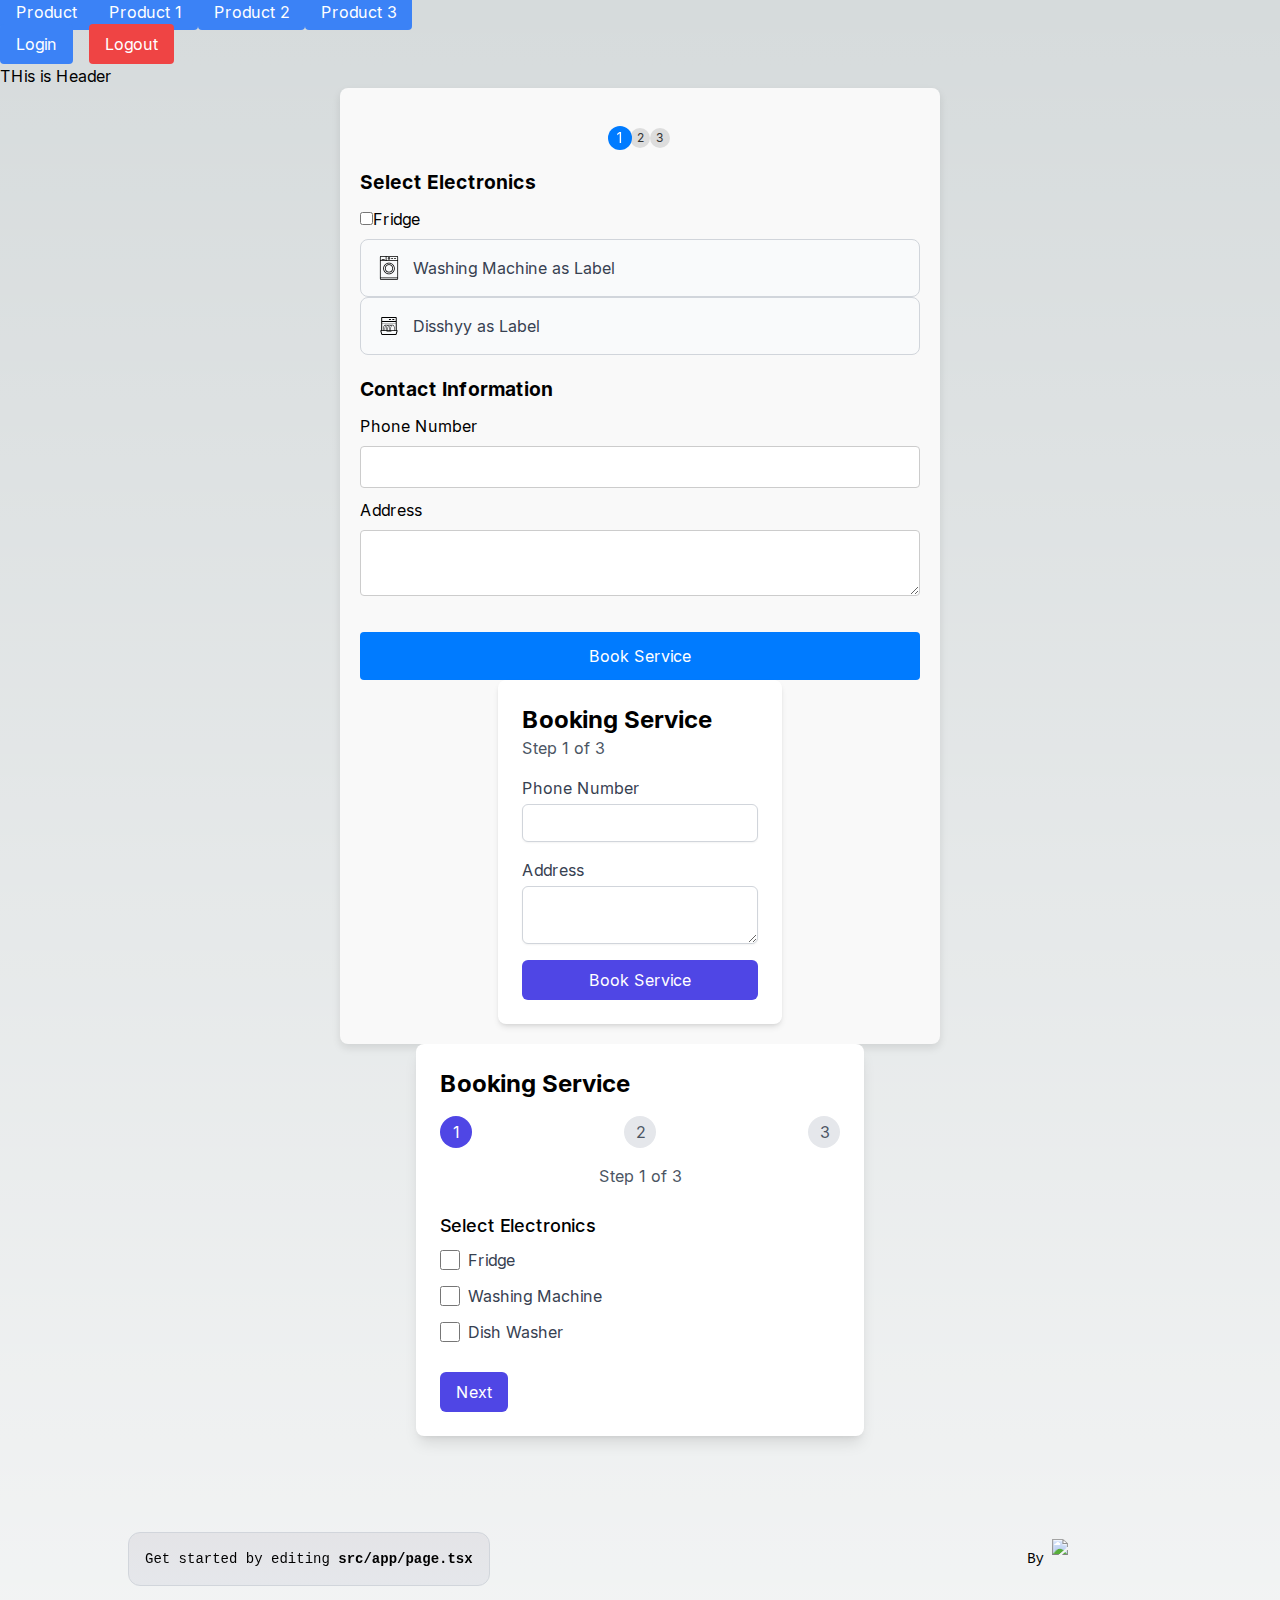
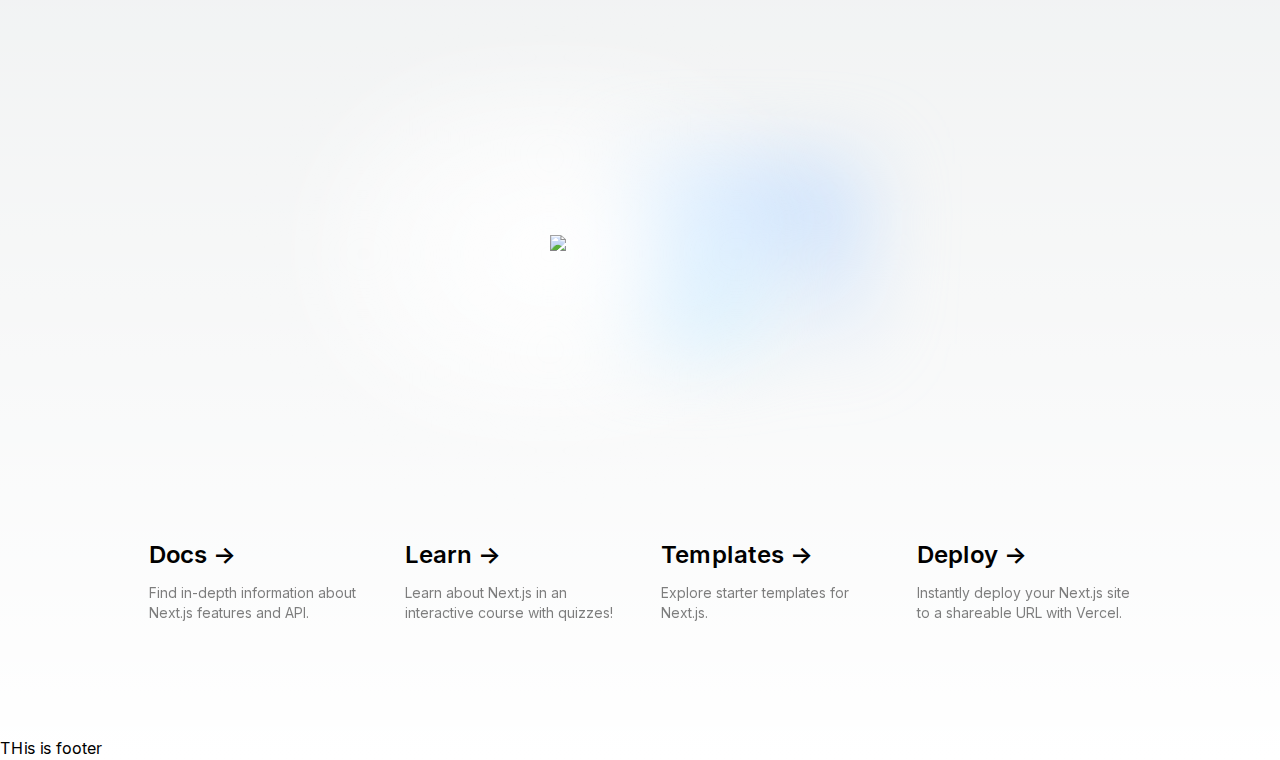
==== commit e85c9335: "deploy: fixartist/ui@5fcaceddd00d7c3ae27813ca56bb10b2ec31e586" ====
--- a/index.html
+++ b/index.html
@@ -1 +1 @@
-<!DOCTYPE html><html lang="en"><head><meta charSet="utf-8"/><meta name="viewport" content="width=device-width, initial-scale=1"/><link rel="preload" href="/_next/static/media/a34f9d1faa5f3315-s.p.woff2" as="font" crossorigin="" type="font/woff2"/><link rel="preload" as="image" href="/washing-machine.svg"/><link rel="preload" as="image" href="/dishwasher-2.svg"/><link rel="preload" as="image" href="/vercel.svg" fetchPriority="high"/><link rel="preload" as="image" href="/next.svg" fetchPriority="high"/><link rel="stylesheet" href="/_next/static/css/6c6fb794b2a676c9.css" data-precedence="next"/><link rel="preload" as="script" fetchPriority="low" href="/_next/static/chunks/webpack-0c291bcfab2d609d.js"/><script src="/_next/static/chunks/fd9d1056-78e5f27b69484e13.js" async=""></script><script src="/_next/static/chunks/23-757d03bd71be328c.js" async=""></script><script src="/_next/static/chunks/main-app-1c8dc679434b1282.js" async=""></script><script src="/_next/static/chunks/173-8f55f59725382707.js" async=""></script><script src="/_next/static/chunks/app/page-79d6d1ede7b33c27.js" async=""></script><script src="/_next/static/chunks/459-99175989d00c4bc5.js" async=""></script><script src="/_next/static/chunks/612-80c52cbf381c9afa.js" async=""></script><script src="/_next/static/chunks/app/layout-312f84fb947e5b8f.js" async=""></script><title>Create Next Appa</title><meta name="description" content="Generated by create next app"/><meta name="next-size-adjust"/><script src="/_next/static/chunks/polyfills-78c92fac7aa8fdd8.js" noModule=""></script></head><body class="__className_36bd41"><header><div class="flex space-x-4"><button class="bg-blue-500 text-white px-4 py-2 rounded">Login</button><a href="/api/auth/logout" class="bg-red-500 text-white px-4 py-2 rounded">Logout</a></div>THis is Header</header><div><div class="BookServices_bookingServices__jwlkj"><div class="StepIndicator_stepIndicator__aObcg"><div class="StepIndicator_stepIndicator__item__JXl7N StepIndicator_stepIndicator__item__active__e8vOb">1</div><div class="StepIndicator_stepIndicator__item__JXl7N ">2</div><div class="StepIndicator_stepIndicator__item__JXl7N ">3</div></div><form class="BookServices_bookingServices__form__Jc_AD"><fieldset class="BookServices_bookingServices__fieldset__reHcY"><legend class="BookServices_bookingServices__legend__rBBal">Select Electronics</legend><label class="BookServices_bookingServices__label__zILq8"><input type="checkbox" value="fridge"/>Fridge</label><label for="washing-machine-checkbox" class="flex items-center p-4 border rounded-lg border-gray-300 bg-gray-50 hover:bg-gray-200 cursor-pointer focus:outline-none focus:ring-2 focus:ring-indigo-600" tabindex="0"><input type="checkbox" class="hidden" id="washing-machine-checkbox" value="Washing Machine"/><img src="/washing-machine.svg" alt="Washing Machine as Label" class="w-6 h-6 text-gray-700 mr-3"/><span class="text-gray-700">Washing Machine as Label</span></label><label for="dishwasher" class="flex items-center p-4 border rounded-lg border-gray-300 bg-gray-50 hover:bg-gray-200 cursor-pointer focus:outline-none focus:ring-2 focus:ring-indigo-600" tabindex="0"><input type="checkbox" class="hidden" id="dishwasher" value="Dishwasher"/><img src="/dishwasher-2.svg" alt="Disshyy as Label" class="w-6 h-6 text-gray-700 mr-3"/><span class="text-gray-700">Disshyy as Label</span></label></fieldset><fieldset class="BookServices_bookingServices__fieldset__reHcY"><legend class="BookServices_bookingServices__legend__rBBal">Contact Information</legend><label class="BookServices_bookingServices__label__zILq8">Phone Number</label><input class="BookServices_bookingServices__input__4Qa_S" type="text" value=""/><label class="BookServices_bookingServices__label__zILq8">Address</label><textarea class="BookServices_bookingServices__textarea___GPAQ"></textarea></fieldset><button class="BookServices_bookingServices__button__G4NT0" type="button">Book Service</button></form><div class="max-w-md mx-auto p-6 bg-white rounded-lg shadow-md"><div class="mb-4"><h2 class="text-2xl font-bold">Booking Service</h2><p class="text-gray-600">Step <!-- -->1<!-- --> of 3</p></div><form class="space-y-4"><div><label for="phone" class="block text-gray-700">Phone Number</label><input type="text" id="phone" class="mt-1 block w-full px-3 py-2 border border-gray-300 rounded-md shadow-sm focus:outline-none focus:ring-indigo-500 focus:border-indigo-500 sm:text-sm"/></div><div><label for="address" class="block text-gray-700">Address</label><textarea id="address" class="mt-1 block w-full px-3 py-2 border border-gray-300 rounded-md shadow-sm focus:outline-none focus:ring-indigo-500 focus:border-indigo-500 sm:text-sm"></textarea></div><button type="submit" class="w-full bg-indigo-600 text-white py-2 px-4 rounded-md hover:bg-indigo-700">Book Service</button></form></div></div><div class="max-w-md mx-auto p-6 bg-white rounded-lg shadow-lg"><div class="mb-6"><h2 class="text-2xl font-bold mb-4">Booking Service</h2><div class="flex items-center justify-between mb-4"><div class="w-8 h-8 flex items-center justify-center rounded-full bg-indigo-600 text-white">1</div><div class="w-8 h-8 flex items-center justify-center rounded-full bg-gray-200 text-gray-600">2</div><div class="w-8 h-8 flex items-center justify-center rounded-full bg-gray-200 text-gray-600">3</div></div><p class="text-gray-600 text-center">Step <!-- -->1<!-- --> of 3</p></div><form class="space-y-4"><div><fieldset><legend class="text-lg font-medium mb-2">Select Electronics</legend><div class="mb-2"><label class="inline-flex items-center"><input type="checkbox" class="form-checkbox h-5 w-5 text-indigo-600" value="Fridge"/><span class="ml-2 text-gray-700">Fridge</span></label></div><div class="mb-2"><label class="inline-flex items-center"><input type="checkbox" class="form-checkbox h-5 w-5 text-indigo-600" value="Washing Machine"/><span class="ml-2 text-gray-700">Washing Machine</span></label></div><div class="mb-2"><label class="inline-flex items-center"><input type="checkbox" class="form-checkbox h-5 w-5 text-indigo-600" value="Dish Washer"/><span class="ml-2 text-gray-700">Dish Washer</span></label></div></fieldset></div><div class="flex justify-between"><button type="button" class="bg-indigo-600 text-white py-2 px-4 rounded-md hover:bg-indigo-700 transition-colors">Next</button></div></form></div></div><div><main class="flex min-h-screen flex-col items-center justify-between p-24"><div class="z-10 w-full max-w-5xl items-center justify-between font-mono text-sm lg:flex"><p class="fixed left-0 top-0 flex w-full justify-center border-b border-gray-300 bg-gradient-to-b from-zinc-200 pb-6 pt-8 backdrop-blur-2xl dark:border-neutral-800 dark:bg-zinc-800/30 dark:from-inherit lg:static lg:w-auto  lg:rounded-xl lg:border lg:bg-gray-200 lg:p-4 lg:dark:bg-zinc-800/30">Get started by editing <code class="font-mono font-bold">src/app/page.tsx</code></p><div class="fixed bottom-0 left-0 flex h-48 w-full items-end justify-center bg-gradient-to-t from-white via-white dark:from-black dark:via-black lg:static lg:size-auto lg:bg-none"><a class="pointer-events-none flex place-items-center gap-2 p-8 lg:pointer-events-auto lg:p-0" href="https://vercel.com?utm_source=create-next-app&amp;utm_medium=appdir-template&amp;utm_campaign=create-next-app" target="_blank" rel="noopener noreferrer">By<!-- --> <img alt="Vercel Logo" fetchPriority="high" width="100" height="24" decoding="async" data-nimg="1" class="dark:invert" style="color:transparent" src="/vercel.svg"/></a></div></div><div class="relative z-[-1] flex place-items-center before:absolute before:h-[300px] before:w-full before:-translate-x-1/2 before:rounded-full before:bg-gradient-radial before:from-white before:to-transparent before:blur-2xl before:content-[&#x27;&#x27;] after:absolute after:-z-20 after:h-[180px] after:w-full after:translate-x-1/3 after:bg-gradient-conic after:from-sky-200 after:via-blue-200 after:blur-2xl after:content-[&#x27;&#x27;] before:dark:bg-gradient-to-br before:dark:from-transparent before:dark:to-blue-700 before:dark:opacity-10 after:dark:from-sky-900 after:dark:via-[#0141ff] after:dark:opacity-40 sm:before:w-[480px] sm:after:w-[240px] before:lg:h-[360px]"><img alt="Next.js Logo" fetchPriority="high" width="180" height="37" decoding="async" data-nimg="1" class="relative dark:drop-shadow-[0_0_0.3rem_#ffffff70] dark:invert" style="color:transparent" src="/next.svg"/></div><div class="mb-32 grid text-center lg:mb-0 lg:w-full lg:max-w-5xl lg:grid-cols-4 lg:text-left"><a href="https://nextjs.org/docs?utm_source=create-next-app&amp;utm_medium=appdir-template&amp;utm_campaign=create-next-app" class="group rounded-lg border border-transparent px-5 py-4 transition-colors hover:border-gray-300 hover:bg-gray-100 hover:dark:border-neutral-700 hover:dark:bg-neutral-800/30" target="_blank" rel="noopener noreferrer"><h2 class="mb-3 text-2xl font-semibold">Docs<!-- --> <span class="inline-block transition-transform group-hover:translate-x-1 motion-reduce:transform-none">-&gt;</span></h2><p class="m-0 max-w-[30ch] text-sm opacity-50">Find in-depth information about Next.js features and API.</p></a><a href="https://nextjs.org/learn?utm_source=create-next-app&amp;utm_medium=appdir-template-tw&amp;utm_campaign=create-next-app" class="group rounded-lg border border-transparent px-5 py-4 transition-colors hover:border-gray-300 hover:bg-gray-100 hover:dark:border-neutral-700 hover:dark:bg-neutral-800/30" target="_blank" rel="noopener noreferrer"><h2 class="mb-3 text-2xl font-semibold">Learn<!-- --> <span class="inline-block transition-transform group-hover:translate-x-1 motion-reduce:transform-none">-&gt;</span></h2><p class="m-0 max-w-[30ch] text-sm opacity-50">Learn about Next.js in an interactive course with quizzes!</p></a><a href="https://vercel.com/templates?framework=next.js&amp;utm_source=create-next-app&amp;utm_medium=appdir-template&amp;utm_campaign=create-next-app" class="group rounded-lg border border-transparent px-5 py-4 transition-colors hover:border-gray-300 hover:bg-gray-100 hover:dark:border-neutral-700 hover:dark:bg-neutral-800/30" target="_blank" rel="noopener noreferrer"><h2 class="mb-3 text-2xl font-semibold">Templates<!-- --> <span class="inline-block transition-transform group-hover:translate-x-1 motion-reduce:transform-none">-&gt;</span></h2><p class="m-0 max-w-[30ch] text-sm opacity-50">Explore starter templates for Next.js.</p></a><a href="https://vercel.com/new?utm_source=create-next-app&amp;utm_medium=appdir-template&amp;utm_campaign=create-next-app" class="group rounded-lg border border-transparent px-5 py-4 transition-colors hover:border-gray-300 hover:bg-gray-100 hover:dark:border-neutral-700 hover:dark:bg-neutral-800/30" target="_blank" rel="noopener noreferrer"><h2 class="mb-3 text-2xl font-semibold">Deploy<!-- --> <span class="inline-block transition-transform group-hover:translate-x-1 motion-reduce:transform-none">-&gt;</span></h2><p class="m-0 max-w-[30ch] text-balance text-sm opacity-50">Instantly deploy your Next.js site to a shareable URL with Vercel.</p></a></div></main></div><footer>THis is footer</footer><script src="/_next/static/chunks/webpack-0c291bcfab2d609d.js" async=""></script><script>(self.__next_f=self.__next_f||[]).push([0]);self.__next_f.push([2,null])</script><script>self.__next_f.push([1,"1:HL[\"/_next/static/media/a34f9d1faa5f3315-s.p.woff2\",\"font\",{\"crossOrigin\":\"\",\"type\":\"font/woff2\"}]\n2:HL[\"/_next/static/css/6c6fb794b2a676c9.css\",\"style\"]\n"])</script><script>self.__next_f.push([1,"3:I[5751,[],\"\"]\n5:I[8173,[\"173\",\"static/chunks/173-8f55f59725382707.js\",\"931\",\"static/chunks/app/page-79d6d1ede7b33c27.js\"],\"Image\"]\n6:I[6853,[\"459\",\"static/chunks/459-99175989d00c4bc5.js\",\"612\",\"static/chunks/612-80c52cbf381c9afa.js\",\"185\",\"static/chunks/app/layout-312f84fb947e5b8f.js\"],\"UserProvider\"]\n7:I[4713,[\"459\",\"static/chunks/459-99175989d00c4bc5.js\",\"612\",\"static/chunks/612-80c52cbf381c9afa.js\",\"185\",\"static/chunks/app/layout-312f84fb947e5b8f.js\"],\"default\"]\n8:I[3349,[\"459\",\"static/chunks/459-99175989d00c4bc5.js\",\"612\",\"static/chunks/612-80c52cbf381c9afa.js\",\"185\",\"static/chunks/app/layout-312f84fb947e5b8f.js\"],\"default\"]\n9:I[7105,[\"459\",\"static/chunks/459-99175989d00c4bc5.js\",\"612\",\"static/chunks/612-80c52cbf381c9afa.js\",\"185\",\"static/chunks/app/layout-312f84fb947e5b8f.js\"],\"default\"]\na:I[9275,[],\"\"]\nb:I[1343,[],\"\"]\nd:I[6130,[],\"\"]\ne:[]\n"])</script><script>self.__next_f.push([1,"0:[[[\"$\",\"link\",\"0\",{\"rel\":\"stylesheet\",\"href\":\"/_next/static/css/6c6fb794b2a676c9.css\",\"precedence\":\"next\",\"crossOrigin\":\"$undefined\"}]],[\"$\",\"$L3\",null,{\"buildId\":\"HZlKkpfV5hoBeTMsDiMSX\",\"assetPrefix\":\"\",\"initialCanonicalUrl\":\"/\",\"initialTree\":[\"\",{\"children\":[\"__PAGE__\",{}]},\"$undefined\",\"$undefined\",true],\"initialSeedData\":[\"\",{\"children\":[\"__PAGE__\",{},[[\"$L4\",[\"$\",\"main\",null,{\"className\":\"flex min-h-screen flex-col items-center justify-between p-24\",\"children\":[[\"$\",\"div\",null,{\"className\":\"z-10 w-full max-w-5xl items-center justify-between font-mono text-sm lg:flex\",\"children\":[[\"$\",\"p\",null,{\"className\":\"fixed left-0 top-0 flex w-full justify-center border-b border-gray-300 bg-gradient-to-b from-zinc-200 pb-6 pt-8 backdrop-blur-2xl dark:border-neutral-800 dark:bg-zinc-800/30 dark:from-inherit lg:static lg:w-auto  lg:rounded-xl lg:border lg:bg-gray-200 lg:p-4 lg:dark:bg-zinc-800/30\",\"children\":[\"Get started by editing \",[\"$\",\"code\",null,{\"className\":\"font-mono font-bold\",\"children\":\"src/app/page.tsx\"}]]}],[\"$\",\"div\",null,{\"className\":\"fixed bottom-0 left-0 flex h-48 w-full items-end justify-center bg-gradient-to-t from-white via-white dark:from-black dark:via-black lg:static lg:size-auto lg:bg-none\",\"children\":[\"$\",\"a\",null,{\"className\":\"pointer-events-none flex place-items-center gap-2 p-8 lg:pointer-events-auto lg:p-0\",\"href\":\"https://vercel.com?utm_source=create-next-app\u0026utm_medium=appdir-template\u0026utm_campaign=create-next-app\",\"target\":\"_blank\",\"rel\":\"noopener noreferrer\",\"children\":[\"By\",\" \",[\"$\",\"$L5\",null,{\"src\":\"/vercel.svg\",\"alt\":\"Vercel Logo\",\"className\":\"dark:invert\",\"width\":100,\"height\":24,\"priority\":true}]]}]}]]}],[\"$\",\"div\",null,{\"className\":\"relative z-[-1] flex place-items-center before:absolute before:h-[300px] before:w-full before:-translate-x-1/2 before:rounded-full before:bg-gradient-radial before:from-white before:to-transparent before:blur-2xl before:content-[''] after:absolute after:-z-20 after:h-[180px] after:w-full after:translate-x-1/3 after:bg-gradient-conic after:from-sky-200 after:via-blue-200 after:blur-2xl after:content-[''] before:dark:bg-gradient-to-br before:dark:from-transparent before:dark:to-blue-700 before:dark:opacity-10 after:dark:from-sky-900 after:dark:via-[#0141ff] after:dark:opacity-40 sm:before:w-[480px] sm:after:w-[240px] before:lg:h-[360px]\",\"children\":[\"$\",\"$L5\",null,{\"className\":\"relative dark:drop-shadow-[0_0_0.3rem_#ffffff70] dark:invert\",\"src\":\"/next.svg\",\"alt\":\"Next.js Logo\",\"width\":180,\"height\":37,\"priority\":true}]}],[\"$\",\"div\",null,{\"className\":\"mb-32 grid text-center lg:mb-0 lg:w-full lg:max-w-5xl lg:grid-cols-4 lg:text-left\",\"children\":[[\"$\",\"a\",null,{\"href\":\"https://nextjs.org/docs?utm_source=create-next-app\u0026utm_medium=appdir-template\u0026utm_campaign=create-next-app\",\"className\":\"group rounded-lg border border-transparent px-5 py-4 transition-colors hover:border-gray-300 hover:bg-gray-100 hover:dark:border-neutral-700 hover:dark:bg-neutral-800/30\",\"target\":\"_blank\",\"rel\":\"noopener noreferrer\",\"children\":[[\"$\",\"h2\",null,{\"className\":\"mb-3 text-2xl font-semibold\",\"children\":[\"Docs\",\" \",[\"$\",\"span\",null,{\"className\":\"inline-block transition-transform group-hover:translate-x-1 motion-reduce:transform-none\",\"children\":\"-\u003e\"}]]}],[\"$\",\"p\",null,{\"className\":\"m-0 max-w-[30ch] text-sm opacity-50\",\"children\":\"Find in-depth information about Next.js features and API.\"}]]}],[\"$\",\"a\",null,{\"href\":\"https://nextjs.org/learn?utm_source=create-next-app\u0026utm_medium=appdir-template-tw\u0026utm_campaign=create-next-app\",\"className\":\"group rounded-lg border border-transparent px-5 py-4 transition-colors hover:border-gray-300 hover:bg-gray-100 hover:dark:border-neutral-700 hover:dark:bg-neutral-800/30\",\"target\":\"_blank\",\"rel\":\"noopener noreferrer\",\"children\":[[\"$\",\"h2\",null,{\"className\":\"mb-3 text-2xl font-semibold\",\"children\":[\"Learn\",\" \",[\"$\",\"span\",null,{\"className\":\"inline-block transition-transform group-hover:translate-x-1 motion-reduce:transform-none\",\"children\":\"-\u003e\"}]]}],[\"$\",\"p\",null,{\"className\":\"m-0 max-w-[30ch] text-sm opacity-50\",\"children\":\"Learn about Next.js in an interactive course with quizzes!\"}]]}],[\"$\",\"a\",null,{\"href\":\"https://vercel.com/templates?framework=next.js\u0026utm_source=create-next-app\u0026utm_medium=appdir-template\u0026utm_campaign=create-next-app\",\"className\":\"group rounded-lg border border-transparent px-5 py-4 transition-colors hover:border-gray-300 hover:bg-gray-100 hover:dark:border-neutral-700 hover:dark:bg-neutral-800/30\",\"target\":\"_blank\",\"rel\":\"noopener noreferrer\",\"children\":[[\"$\",\"h2\",null,{\"className\":\"mb-3 text-2xl font-semibold\",\"children\":[\"Templates\",\" \",[\"$\",\"span\",null,{\"className\":\"inline-block transition-transform group-hover:translate-x-1 motion-reduce:transform-none\",\"children\":\"-\u003e\"}]]}],[\"$\",\"p\",null,{\"className\":\"m-0 max-w-[30ch] text-sm opacity-50\",\"children\":\"Explore starter templates for Next.js.\"}]]}],[\"$\",\"a\",null,{\"href\":\"https://vercel.com/new?utm_source=create-next-app\u0026utm_medium=appdir-template\u0026utm_campaign=create-next-app\",\"className\":\"group rounded-lg border border-transparent px-5 py-4 transition-colors hover:border-gray-300 hover:bg-gray-100 hover:dark:border-neutral-700 hover:dark:bg-neutral-800/30\",\"target\":\"_blank\",\"rel\":\"noopener noreferrer\",\"children\":[[\"$\",\"h2\",null,{\"className\":\"mb-3 text-2xl font-semibold\",\"children\":[\"Deploy\",\" \",[\"$\",\"span\",null,{\"className\":\"inline-block transition-transform group-hover:translate-x-1 motion-reduce:transform-none\",\"children\":\"-\u003e\"}]]}],[\"$\",\"p\",null,{\"className\":\"m-0 max-w-[30ch] text-balance text-sm opacity-50\",\"children\":\"Instantly deploy your Next.js site to a shareable URL with Vercel.\"}]]}]]}]]}]],null],null]},[[\"$\",\"html\",null,{\"lang\":\"en\",\"children\":[\"$\",\"body\",null,{\"className\":\"__className_36bd41\",\"children\":[\"$\",\"$L6\",null,{\"children\":[\"$\",\"$L7\",null,{\"children\":[[\"$\",\"$L8\",null,{}],[\"$\",\"$L9\",null,{}],[\"$\",\"div\",null,{\"children\":[\"$\",\"$La\",null,{\"parallelRouterKey\":\"children\",\"segmentPath\":[\"children\"],\"error\":\"$undefined\",\"errorStyles\":\"$undefined\",\"errorScripts\":\"$undefined\",\"template\":[\"$\",\"$Lb\",null,{}],\"templateStyles\":\"$undefined\",\"templateScripts\":\"$undefined\",\"notFound\":[[\"$\",\"title\",null,{\"children\":\"404: This page could not be found.\"}],[\"$\",\"div\",null,{\"style\":{\"fontFamily\":\"system-ui,\\\"Segoe UI\\\",Roboto,Helvetica,Arial,sans-serif,\\\"Apple Color Emoji\\\",\\\"Segoe UI Emoji\\\"\",\"height\":\"100vh\",\"textAlign\":\"center\",\"display\":\"flex\",\"flexDirection\":\"column\",\"alignItems\":\"center\",\"justifyContent\":\"center\"},\"children\":[\"$\",\"div\",null,{\"children\":[[\"$\",\"style\",null,{\"dangerouslySetInnerHTML\":{\"__html\":\"body{color:#000;background:#fff;margin:0}.next-error-h1{border-right:1px solid rgba(0,0,0,.3)}@media (prefers-color-scheme:dark){body{color:#fff;background:#000}.next-error-h1{border-right:1px solid rgba(255,255,255,.3)}}\"}}],[\"$\",\"h1\",null,{\"className\":\"next-error-h1\",\"style\":{\"display\":\"inline-block\",\"margin\":\"0 20px 0 0\",\"padding\":\"0 23px 0 0\",\"fontSize\":24,\"fontWeight\":500,\"verticalAlign\":\"top\",\"lineHeight\":\"49px\"},\"children\":\"404\"}],[\"$\",\"div\",null,{\"style\":{\"display\":\"inline-block\"},\"children\":[\"$\",\"h2\",null,{\"style\":{\"fontSize\":14,\"fontWeight\":400,\"lineHeight\":\"49px\",\"margin\":0},\"children\":\"This page could not be found.\"}]}]]}]}]],\"notFoundStyles\":[],\"styles\":null}]}],[\"$\",\"footer\",null,{\"children\":\"THis is footer\"}]]}]}]}]}],null],null],\"couldBeIntercepted\":false,\"initialHead\":[false,\"$Lc\"],\"globalErrorComponent\":\"$d\",\"missingSlots\":\"$We\"}]]\n"])</script><script>self.__next_f.push([1,"c:[[\"$\",\"meta\",\"0\",{\"name\":\"viewport\",\"content\":\"width=device-width, initial-scale=1\"}],[\"$\",\"meta\",\"1\",{\"charSet\":\"utf-8\"}],[\"$\",\"title\",\"2\",{\"children\":\"Create Next Appa\"}],[\"$\",\"meta\",\"3\",{\"name\":\"description\",\"content\":\"Generated by create next app\"}],[\"$\",\"meta\",\"4\",{\"name\":\"next-size-adjust\"}]]\n4:null\n"])</script></body></html>+<!DOCTYPE html><html lang="en"><head><meta charSet="utf-8"/><meta name="viewport" content="width=device-width, initial-scale=1"/><link rel="preload" href="/_next/static/media/a34f9d1faa5f3315-s.p.woff2" as="font" crossorigin="" type="font/woff2"/><link rel="preload" as="image" href="/washing-machine.svg"/><link rel="preload" as="image" href="/dishwasher-2.svg"/><link rel="preload" as="image" href="/vercel.svg" fetchPriority="high"/><link rel="preload" as="image" href="/next.svg" fetchPriority="high"/><link rel="stylesheet" href="/_next/static/css/6c6fb794b2a676c9.css" data-precedence="next"/><link rel="preload" as="script" fetchPriority="low" href="/_next/static/chunks/webpack-0c291bcfab2d609d.js"/><script src="/_next/static/chunks/fd9d1056-78e5f27b69484e13.js" async=""></script><script src="/_next/static/chunks/23-757d03bd71be328c.js" async=""></script><script src="/_next/static/chunks/main-app-1c8dc679434b1282.js" async=""></script><script src="/_next/static/chunks/173-8f55f59725382707.js" async=""></script><script src="/_next/static/chunks/app/page-79d6d1ede7b33c27.js" async=""></script><script src="/_next/static/chunks/231-81d969492d8faf13.js" async=""></script><script src="/_next/static/chunks/459-99175989d00c4bc5.js" async=""></script><script src="/_next/static/chunks/612-80c52cbf381c9afa.js" async=""></script><script src="/_next/static/chunks/app/layout-712743ebbeb9f4c7.js" async=""></script><title>Create Next Appa</title><meta name="description" content="Generated by create next app"/><meta name="next-size-adjust"/><script src="/_next/static/chunks/polyfills-78c92fac7aa8fdd8.js" noModule=""></script></head><body class="__className_36bd41"><a class="bg-blue-500 text-white px-4 py-2 rounded" href="/product/">Product</a><a class="bg-blue-500 text-white px-4 py-2 rounded" href="/product/1/">Product 1</a><a class="bg-blue-500 text-white px-4 py-2 rounded" href="/product/2/">Product 2</a><a class="bg-blue-500 text-white px-4 py-2 rounded" href="/product/3/">Product 3</a><header><div class="flex space-x-4"><button class="bg-blue-500 text-white px-4 py-2 rounded">Login</button><a href="/api/auth/logout" class="bg-red-500 text-white px-4 py-2 rounded">Logout</a></div>THis is Header</header><div><div class="BookServices_bookingServices__jwlkj"><div class="StepIndicator_stepIndicator__aObcg"><div class="StepIndicator_stepIndicator__item__JXl7N StepIndicator_stepIndicator__item__active__e8vOb">1</div><div class="StepIndicator_stepIndicator__item__JXl7N ">2</div><div class="StepIndicator_stepIndicator__item__JXl7N ">3</div></div><form class="BookServices_bookingServices__form__Jc_AD"><fieldset class="BookServices_bookingServices__fieldset__reHcY"><legend class="BookServices_bookingServices__legend__rBBal">Select Electronics</legend><label class="BookServices_bookingServices__label__zILq8"><input type="checkbox" value="fridge"/>Fridge</label><label for="washing-machine-checkbox" class="flex items-center p-4 border rounded-lg border-gray-300 bg-gray-50 hover:bg-gray-200 cursor-pointer focus:outline-none focus:ring-2 focus:ring-indigo-600" tabindex="0"><input type="checkbox" class="hidden" id="washing-machine-checkbox" value="Washing Machine"/><img src="/washing-machine.svg" alt="Washing Machine as Label" class="w-6 h-6 text-gray-700 mr-3"/><span class="text-gray-700">Washing Machine as Label</span></label><label for="dishwasher" class="flex items-center p-4 border rounded-lg border-gray-300 bg-gray-50 hover:bg-gray-200 cursor-pointer focus:outline-none focus:ring-2 focus:ring-indigo-600" tabindex="0"><input type="checkbox" class="hidden" id="dishwasher" value="Dishwasher"/><img src="/dishwasher-2.svg" alt="Disshyy as Label" class="w-6 h-6 text-gray-700 mr-3"/><span class="text-gray-700">Disshyy as Label</span></label></fieldset><fieldset class="BookServices_bookingServices__fieldset__reHcY"><legend class="BookServices_bookingServices__legend__rBBal">Contact Information</legend><label class="BookServices_bookingServices__label__zILq8">Phone Number</label><input class="BookServices_bookingServices__input__4Qa_S" type="text" value=""/><label class="BookServices_bookingServices__label__zILq8">Address</label><textarea class="BookServices_bookingServices__textarea___GPAQ"></textarea></fieldset><button class="BookServices_bookingServices__button__G4NT0" type="button">Book Service</button></form><div class="max-w-md mx-auto p-6 bg-white rounded-lg shadow-md"><div class="mb-4"><h2 class="text-2xl font-bold">Booking Service</h2><p class="text-gray-600">Step <!-- -->1<!-- --> of 3</p></div><form class="space-y-4"><div><label for="phone" class="block text-gray-700">Phone Number</label><input type="text" id="phone" class="mt-1 block w-full px-3 py-2 border border-gray-300 rounded-md shadow-sm focus:outline-none focus:ring-indigo-500 focus:border-indigo-500 sm:text-sm"/></div><div><label for="address" class="block text-gray-700">Address</label><textarea id="address" class="mt-1 block w-full px-3 py-2 border border-gray-300 rounded-md shadow-sm focus:outline-none focus:ring-indigo-500 focus:border-indigo-500 sm:text-sm"></textarea></div><button type="submit" class="w-full bg-indigo-600 text-white py-2 px-4 rounded-md hover:bg-indigo-700">Book Service</button></form></div></div><div class="max-w-md mx-auto p-6 bg-white rounded-lg shadow-lg"><div class="mb-6"><h2 class="text-2xl font-bold mb-4">Booking Service</h2><div class="flex items-center justify-between mb-4"><div class="w-8 h-8 flex items-center justify-center rounded-full bg-indigo-600 text-white">1</div><div class="w-8 h-8 flex items-center justify-center rounded-full bg-gray-200 text-gray-600">2</div><div class="w-8 h-8 flex items-center justify-center rounded-full bg-gray-200 text-gray-600">3</div></div><p class="text-gray-600 text-center">Step <!-- -->1<!-- --> of 3</p></div><form class="space-y-4"><div><fieldset><legend class="text-lg font-medium mb-2">Select Electronics</legend><div class="mb-2"><label class="inline-flex items-center"><input type="checkbox" class="form-checkbox h-5 w-5 text-indigo-600" value="Fridge"/><span class="ml-2 text-gray-700">Fridge</span></label></div><div class="mb-2"><label class="inline-flex items-center"><input type="checkbox" class="form-checkbox h-5 w-5 text-indigo-600" value="Washing Machine"/><span class="ml-2 text-gray-700">Washing Machine</span></label></div><div class="mb-2"><label class="inline-flex items-center"><input type="checkbox" class="form-checkbox h-5 w-5 text-indigo-600" value="Dish Washer"/><span class="ml-2 text-gray-700">Dish Washer</span></label></div></fieldset></div><div class="flex justify-between"><button type="button" class="bg-indigo-600 text-white py-2 px-4 rounded-md hover:bg-indigo-700 transition-colors">Next</button></div></form></div></div><div><main class="flex min-h-screen flex-col items-center justify-between p-24"><div class="z-10 w-full max-w-5xl items-center justify-between font-mono text-sm lg:flex"><p class="fixed left-0 top-0 flex w-full justify-center border-b border-gray-300 bg-gradient-to-b from-zinc-200 pb-6 pt-8 backdrop-blur-2xl dark:border-neutral-800 dark:bg-zinc-800/30 dark:from-inherit lg:static lg:w-auto  lg:rounded-xl lg:border lg:bg-gray-200 lg:p-4 lg:dark:bg-zinc-800/30">Get started by editing <code class="font-mono font-bold">src/app/page.tsx</code></p><div class="fixed bottom-0 left-0 flex h-48 w-full items-end justify-center bg-gradient-to-t from-white via-white dark:from-black dark:via-black lg:static lg:size-auto lg:bg-none"><a class="pointer-events-none flex place-items-center gap-2 p-8 lg:pointer-events-auto lg:p-0" href="https://vercel.com?utm_source=create-next-app&amp;utm_medium=appdir-template&amp;utm_campaign=create-next-app" target="_blank" rel="noopener noreferrer">By<!-- --> <img alt="Vercel Logo" fetchPriority="high" width="100" height="24" decoding="async" data-nimg="1" class="dark:invert" style="color:transparent" src="/vercel.svg"/></a></div></div><div class="relative z-[-1] flex place-items-center before:absolute before:h-[300px] before:w-full before:-translate-x-1/2 before:rounded-full before:bg-gradient-radial before:from-white before:to-transparent before:blur-2xl before:content-[&#x27;&#x27;] after:absolute after:-z-20 after:h-[180px] after:w-full after:translate-x-1/3 after:bg-gradient-conic after:from-sky-200 after:via-blue-200 after:blur-2xl after:content-[&#x27;&#x27;] before:dark:bg-gradient-to-br before:dark:from-transparent before:dark:to-blue-700 before:dark:opacity-10 after:dark:from-sky-900 after:dark:via-[#0141ff] after:dark:opacity-40 sm:before:w-[480px] sm:after:w-[240px] before:lg:h-[360px]"><img alt="Next.js Logo" fetchPriority="high" width="180" height="37" decoding="async" data-nimg="1" class="relative dark:drop-shadow-[0_0_0.3rem_#ffffff70] dark:invert" style="color:transparent" src="/next.svg"/></div><div class="mb-32 grid text-center lg:mb-0 lg:w-full lg:max-w-5xl lg:grid-cols-4 lg:text-left"><a href="https://nextjs.org/docs?utm_source=create-next-app&amp;utm_medium=appdir-template&amp;utm_campaign=create-next-app" class="group rounded-lg border border-transparent px-5 py-4 transition-colors hover:border-gray-300 hover:bg-gray-100 hover:dark:border-neutral-700 hover:dark:bg-neutral-800/30" target="_blank" rel="noopener noreferrer"><h2 class="mb-3 text-2xl font-semibold">Docs<!-- --> <span class="inline-block transition-transform group-hover:translate-x-1 motion-reduce:transform-none">-&gt;</span></h2><p class="m-0 max-w-[30ch] text-sm opacity-50">Find in-depth information about Next.js features and API.</p></a><a href="https://nextjs.org/learn?utm_source=create-next-app&amp;utm_medium=appdir-template-tw&amp;utm_campaign=create-next-app" class="group rounded-lg border border-transparent px-5 py-4 transition-colors hover:border-gray-300 hover:bg-gray-100 hover:dark:border-neutral-700 hover:dark:bg-neutral-800/30" target="_blank" rel="noopener noreferrer"><h2 class="mb-3 text-2xl font-semibold">Learn<!-- --> <span class="inline-block transition-transform group-hover:translate-x-1 motion-reduce:transform-none">-&gt;</span></h2><p class="m-0 max-w-[30ch] text-sm opacity-50">Learn about Next.js in an interactive course with quizzes!</p></a><a href="https://vercel.com/templates?framework=next.js&amp;utm_source=create-next-app&amp;utm_medium=appdir-template&amp;utm_campaign=create-next-app" class="group rounded-lg border border-transparent px-5 py-4 transition-colors hover:border-gray-300 hover:bg-gray-100 hover:dark:border-neutral-700 hover:dark:bg-neutral-800/30" target="_blank" rel="noopener noreferrer"><h2 class="mb-3 text-2xl font-semibold">Templates<!-- --> <span class="inline-block transition-transform group-hover:translate-x-1 motion-reduce:transform-none">-&gt;</span></h2><p class="m-0 max-w-[30ch] text-sm opacity-50">Explore starter templates for Next.js.</p></a><a href="https://vercel.com/new?utm_source=create-next-app&amp;utm_medium=appdir-template&amp;utm_campaign=create-next-app" class="group rounded-lg border border-transparent px-5 py-4 transition-colors hover:border-gray-300 hover:bg-gray-100 hover:dark:border-neutral-700 hover:dark:bg-neutral-800/30" target="_blank" rel="noopener noreferrer"><h2 class="mb-3 text-2xl font-semibold">Deploy<!-- --> <span class="inline-block transition-transform group-hover:translate-x-1 motion-reduce:transform-none">-&gt;</span></h2><p class="m-0 max-w-[30ch] text-balance text-sm opacity-50">Instantly deploy your Next.js site to a shareable URL with Vercel.</p></a></div></main></div><footer>THis is footer</footer><script src="/_next/static/chunks/webpack-0c291bcfab2d609d.js" async=""></script><script>(self.__next_f=self.__next_f||[]).push([0]);self.__next_f.push([2,null])</script><script>self.__next_f.push([1,"1:HL[\"/_next/static/media/a34f9d1faa5f3315-s.p.woff2\",\"font\",{\"crossOrigin\":\"\",\"type\":\"font/woff2\"}]\n2:HL[\"/_next/static/css/6c6fb794b2a676c9.css\",\"style\"]\n"])</script><script>self.__next_f.push([1,"3:I[5751,[],\"\"]\n5:I[8173,[\"173\",\"static/chunks/173-8f55f59725382707.js\",\"931\",\"static/chunks/app/page-79d6d1ede7b33c27.js\"],\"Image\"]\n6:I[6853,[\"231\",\"static/chunks/231-81d969492d8faf13.js\",\"459\",\"static/chunks/459-99175989d00c4bc5.js\",\"612\",\"static/chunks/612-80c52cbf381c9afa.js\",\"185\",\"static/chunks/app/layout-712743ebbeb9f4c7.js\"],\"UserProvider\"]\n7:I[4713,[\"231\",\"static/chunks/231-81d969492d8faf13.js\",\"459\",\"static/chunks/459-99175989d00c4bc5.js\",\"612\",\"static/chunks/612-80c52cbf381c9afa.js\",\"185\",\"static/chunks/app/layout-712743ebbeb9f4c7.js\"],\"default\"]\n8:I[231,[\"231\",\"static/chunks/231-81d969492d8faf13.js\",\"459\",\"static/chunks/459-99175989d00c4bc5.js\",\"612\",\"static/chunks/612-80c52cbf381c9afa.js\",\"185\",\"static/chunks/app/layout-712743ebbeb9f4c7.js\"],\"\"]\n9:I[3349,[\"231\",\"static/chunks/231-81d969492d8faf13.js\",\"459\",\"static/chunks/459-99175989d00c4bc5.js\",\"612\",\"static/chunks/612-80c52cbf381c9afa.js\",\"185\",\"static/chunks/app/layout-712743ebbeb9f4c7.js\"],\"default\"]\na:I[7105,[\"231\",\"static/chunks/231-81d969492d8faf13.js\",\"459\",\"static/chunks/459-99175989d00c4bc5.js\",\"612\",\"static/chunks/612-80c52cbf381c9afa.js\",\"185\",\"static/chunks/app/layout-712743ebbeb9f4c7.js\"],\"default\"]\nb:I[9275,[],\"\"]\nc:I[1343,[],\"\"]\ne:I[6130,[],\"\"]\nf:[]\n"])</script><script>self.__next_f.push([1,"0:[[[\"$\",\"link\",\"0\",{\"rel\":\"stylesheet\",\"href\":\"/_next/static/css/6c6fb794b2a676c9.css\",\"precedence\":\"next\",\"crossOrigin\":\"$undefined\"}]],[\"$\",\"$L3\",null,{\"buildId\":\"AhFToBS79tLKqkYmE2KTz\",\"assetPrefix\":\"\",\"initialCanonicalUrl\":\"/\",\"initialTree\":[\"\",{\"children\":[\"__PAGE__\",{}]},\"$undefined\",\"$undefined\",true],\"initialSeedData\":[\"\",{\"children\":[\"__PAGE__\",{},[[\"$L4\",[\"$\",\"main\",null,{\"className\":\"flex min-h-screen flex-col items-center justify-between p-24\",\"children\":[[\"$\",\"div\",null,{\"className\":\"z-10 w-full max-w-5xl items-center justify-between font-mono text-sm lg:flex\",\"children\":[[\"$\",\"p\",null,{\"className\":\"fixed left-0 top-0 flex w-full justify-center border-b border-gray-300 bg-gradient-to-b from-zinc-200 pb-6 pt-8 backdrop-blur-2xl dark:border-neutral-800 dark:bg-zinc-800/30 dark:from-inherit lg:static lg:w-auto  lg:rounded-xl lg:border lg:bg-gray-200 lg:p-4 lg:dark:bg-zinc-800/30\",\"children\":[\"Get started by editing \",[\"$\",\"code\",null,{\"className\":\"font-mono font-bold\",\"children\":\"src/app/page.tsx\"}]]}],[\"$\",\"div\",null,{\"className\":\"fixed bottom-0 left-0 flex h-48 w-full items-end justify-center bg-gradient-to-t from-white via-white dark:from-black dark:via-black lg:static lg:size-auto lg:bg-none\",\"children\":[\"$\",\"a\",null,{\"className\":\"pointer-events-none flex place-items-center gap-2 p-8 lg:pointer-events-auto lg:p-0\",\"href\":\"https://vercel.com?utm_source=create-next-app\u0026utm_medium=appdir-template\u0026utm_campaign=create-next-app\",\"target\":\"_blank\",\"rel\":\"noopener noreferrer\",\"children\":[\"By\",\" \",[\"$\",\"$L5\",null,{\"src\":\"/vercel.svg\",\"alt\":\"Vercel Logo\",\"className\":\"dark:invert\",\"width\":100,\"height\":24,\"priority\":true}]]}]}]]}],[\"$\",\"div\",null,{\"className\":\"relative z-[-1] flex place-items-center before:absolute before:h-[300px] before:w-full before:-translate-x-1/2 before:rounded-full before:bg-gradient-radial before:from-white before:to-transparent before:blur-2xl before:content-[''] after:absolute after:-z-20 after:h-[180px] after:w-full after:translate-x-1/3 after:bg-gradient-conic after:from-sky-200 after:via-blue-200 after:blur-2xl after:content-[''] before:dark:bg-gradient-to-br before:dark:from-transparent before:dark:to-blue-700 before:dark:opacity-10 after:dark:from-sky-900 after:dark:via-[#0141ff] after:dark:opacity-40 sm:before:w-[480px] sm:after:w-[240px] before:lg:h-[360px]\",\"children\":[\"$\",\"$L5\",null,{\"className\":\"relative dark:drop-shadow-[0_0_0.3rem_#ffffff70] dark:invert\",\"src\":\"/next.svg\",\"alt\":\"Next.js Logo\",\"width\":180,\"height\":37,\"priority\":true}]}],[\"$\",\"div\",null,{\"className\":\"mb-32 grid text-center lg:mb-0 lg:w-full lg:max-w-5xl lg:grid-cols-4 lg:text-left\",\"children\":[[\"$\",\"a\",null,{\"href\":\"https://nextjs.org/docs?utm_source=create-next-app\u0026utm_medium=appdir-template\u0026utm_campaign=create-next-app\",\"className\":\"group rounded-lg border border-transparent px-5 py-4 transition-colors hover:border-gray-300 hover:bg-gray-100 hover:dark:border-neutral-700 hover:dark:bg-neutral-800/30\",\"target\":\"_blank\",\"rel\":\"noopener noreferrer\",\"children\":[[\"$\",\"h2\",null,{\"className\":\"mb-3 text-2xl font-semibold\",\"children\":[\"Docs\",\" \",[\"$\",\"span\",null,{\"className\":\"inline-block transition-transform group-hover:translate-x-1 motion-reduce:transform-none\",\"children\":\"-\u003e\"}]]}],[\"$\",\"p\",null,{\"className\":\"m-0 max-w-[30ch] text-sm opacity-50\",\"children\":\"Find in-depth information about Next.js features and API.\"}]]}],[\"$\",\"a\",null,{\"href\":\"https://nextjs.org/learn?utm_source=create-next-app\u0026utm_medium=appdir-template-tw\u0026utm_campaign=create-next-app\",\"className\":\"group rounded-lg border border-transparent px-5 py-4 transition-colors hover:border-gray-300 hover:bg-gray-100 hover:dark:border-neutral-700 hover:dark:bg-neutral-800/30\",\"target\":\"_blank\",\"rel\":\"noopener noreferrer\",\"children\":[[\"$\",\"h2\",null,{\"className\":\"mb-3 text-2xl font-semibold\",\"children\":[\"Learn\",\" \",[\"$\",\"span\",null,{\"className\":\"inline-block transition-transform group-hover:translate-x-1 motion-reduce:transform-none\",\"children\":\"-\u003e\"}]]}],[\"$\",\"p\",null,{\"className\":\"m-0 max-w-[30ch] text-sm opacity-50\",\"children\":\"Learn about Next.js in an interactive course with quizzes!\"}]]}],[\"$\",\"a\",null,{\"href\":\"https://vercel.com/templates?framework=next.js\u0026utm_source=create-next-app\u0026utm_medium=appdir-template\u0026utm_campaign=create-next-app\",\"className\":\"group rounded-lg border border-transparent px-5 py-4 transition-colors hover:border-gray-300 hover:bg-gray-100 hover:dark:border-neutral-700 hover:dark:bg-neutral-800/30\",\"target\":\"_blank\",\"rel\":\"noopener noreferrer\",\"children\":[[\"$\",\"h2\",null,{\"className\":\"mb-3 text-2xl font-semibold\",\"children\":[\"Templates\",\" \",[\"$\",\"span\",null,{\"className\":\"inline-block transition-transform group-hover:translate-x-1 motion-reduce:transform-none\",\"children\":\"-\u003e\"}]]}],[\"$\",\"p\",null,{\"className\":\"m-0 max-w-[30ch] text-sm opacity-50\",\"children\":\"Explore starter templates for Next.js.\"}]]}],[\"$\",\"a\",null,{\"href\":\"https://vercel.com/new?utm_source=create-next-app\u0026utm_medium=appdir-template\u0026utm_campaign=create-next-app\",\"className\":\"group rounded-lg border border-transparent px-5 py-4 transition-colors hover:border-gray-300 hover:bg-gray-100 hover:dark:border-neutral-700 hover:dark:bg-neutral-800/30\",\"target\":\"_blank\",\"rel\":\"noopener noreferrer\",\"children\":[[\"$\",\"h2\",null,{\"className\":\"mb-3 text-2xl font-semibold\",\"children\":[\"Deploy\",\" \",[\"$\",\"span\",null,{\"className\":\"inline-block transition-transform group-hover:translate-x-1 motion-reduce:transform-none\",\"children\":\"-\u003e\"}]]}],[\"$\",\"p\",null,{\"className\":\"m-0 max-w-[30ch] text-balance text-sm opacity-50\",\"children\":\"Instantly deploy your Next.js site to a shareable URL with Vercel.\"}]]}]]}]]}]],null],null]},[[\"$\",\"html\",null,{\"lang\":\"en\",\"children\":[\"$\",\"body\",null,{\"className\":\"__className_36bd41\",\"children\":[\"$\",\"$L6\",null,{\"children\":[\"$\",\"$L7\",null,{\"children\":[[\"$\",\"$L8\",null,{\"href\":\"/product\",\"className\":\"bg-blue-500 text-white px-4 py-2 rounded\",\"children\":\"Product\"}],[\"$\",\"$L8\",null,{\"href\":\"/product/1\",\"className\":\"bg-blue-500 text-white px-4 py-2 rounded\",\"children\":\"Product 1\"}],[\"$\",\"$L8\",null,{\"href\":\"/product/2\",\"className\":\"bg-blue-500 text-white px-4 py-2 rounded\",\"children\":\"Product 2\"}],[\"$\",\"$L8\",null,{\"href\":\"/product/3\",\"className\":\"bg-blue-500 text-white px-4 py-2 rounded\",\"children\":\"Product 3\"}],[\"$\",\"$L9\",null,{}],[\"$\",\"$La\",null,{}],[\"$\",\"div\",null,{\"children\":[\"$\",\"$Lb\",null,{\"parallelRouterKey\":\"children\",\"segmentPath\":[\"children\"],\"error\":\"$undefined\",\"errorStyles\":\"$undefined\",\"errorScripts\":\"$undefined\",\"template\":[\"$\",\"$Lc\",null,{}],\"templateStyles\":\"$undefined\",\"templateScripts\":\"$undefined\",\"notFound\":[[\"$\",\"title\",null,{\"children\":\"404: This page could not be found.\"}],[\"$\",\"div\",null,{\"style\":{\"fontFamily\":\"system-ui,\\\"Segoe UI\\\",Roboto,Helvetica,Arial,sans-serif,\\\"Apple Color Emoji\\\",\\\"Segoe UI Emoji\\\"\",\"height\":\"100vh\",\"textAlign\":\"center\",\"display\":\"flex\",\"flexDirection\":\"column\",\"alignItems\":\"center\",\"justifyContent\":\"center\"},\"children\":[\"$\",\"div\",null,{\"children\":[[\"$\",\"style\",null,{\"dangerouslySetInnerHTML\":{\"__html\":\"body{color:#000;background:#fff;margin:0}.next-error-h1{border-right:1px solid rgba(0,0,0,.3)}@media (prefers-color-scheme:dark){body{color:#fff;background:#000}.next-error-h1{border-right:1px solid rgba(255,255,255,.3)}}\"}}],[\"$\",\"h1\",null,{\"className\":\"next-error-h1\",\"style\":{\"display\":\"inline-block\",\"margin\":\"0 20px 0 0\",\"padding\":\"0 23px 0 0\",\"fontSize\":24,\"fontWeight\":500,\"verticalAlign\":\"top\",\"lineHeight\":\"49px\"},\"children\":\"404\"}],[\"$\",\"div\",null,{\"style\":{\"display\":\"inline-block\"},\"children\":[\"$\",\"h2\",null,{\"style\":{\"fontSize\":14,\"fontWeight\":400,\"lineHeight\":\"49px\",\"margin\":0},\"children\":\"This page could not be found.\"}]}]]}]}]],\"notFoundStyles\":[],\"styles\":null}]}],[\"$\",\"footer\",null,{\"children\":\"THis is footer\"}]]}]}]}]}],null],null],\"couldBeIntercepted\":false,\"initialHead\":[false,\"$Ld\"],\"globalErrorComponent\":\"$e\",\"missingSlots\":\"$Wf\"}]]\n"])</script><script>self.__next_f.push([1,"d:[[\"$\",\"meta\",\"0\",{\"name\":\"viewport\",\"content\":\"width=device-width, initial-scale=1\"}],[\"$\",\"meta\",\"1\",{\"charSet\":\"utf-8\"}],[\"$\",\"title\",\"2\",{\"children\":\"Create Next Appa\"}],[\"$\",\"meta\",\"3\",{\"name\":\"description\",\"content\":\"Generated by create next app\"}],[\"$\",\"meta\",\"4\",{\"name\":\"next-size-adjust\"}]]\n4:null\n"])</script></body></html>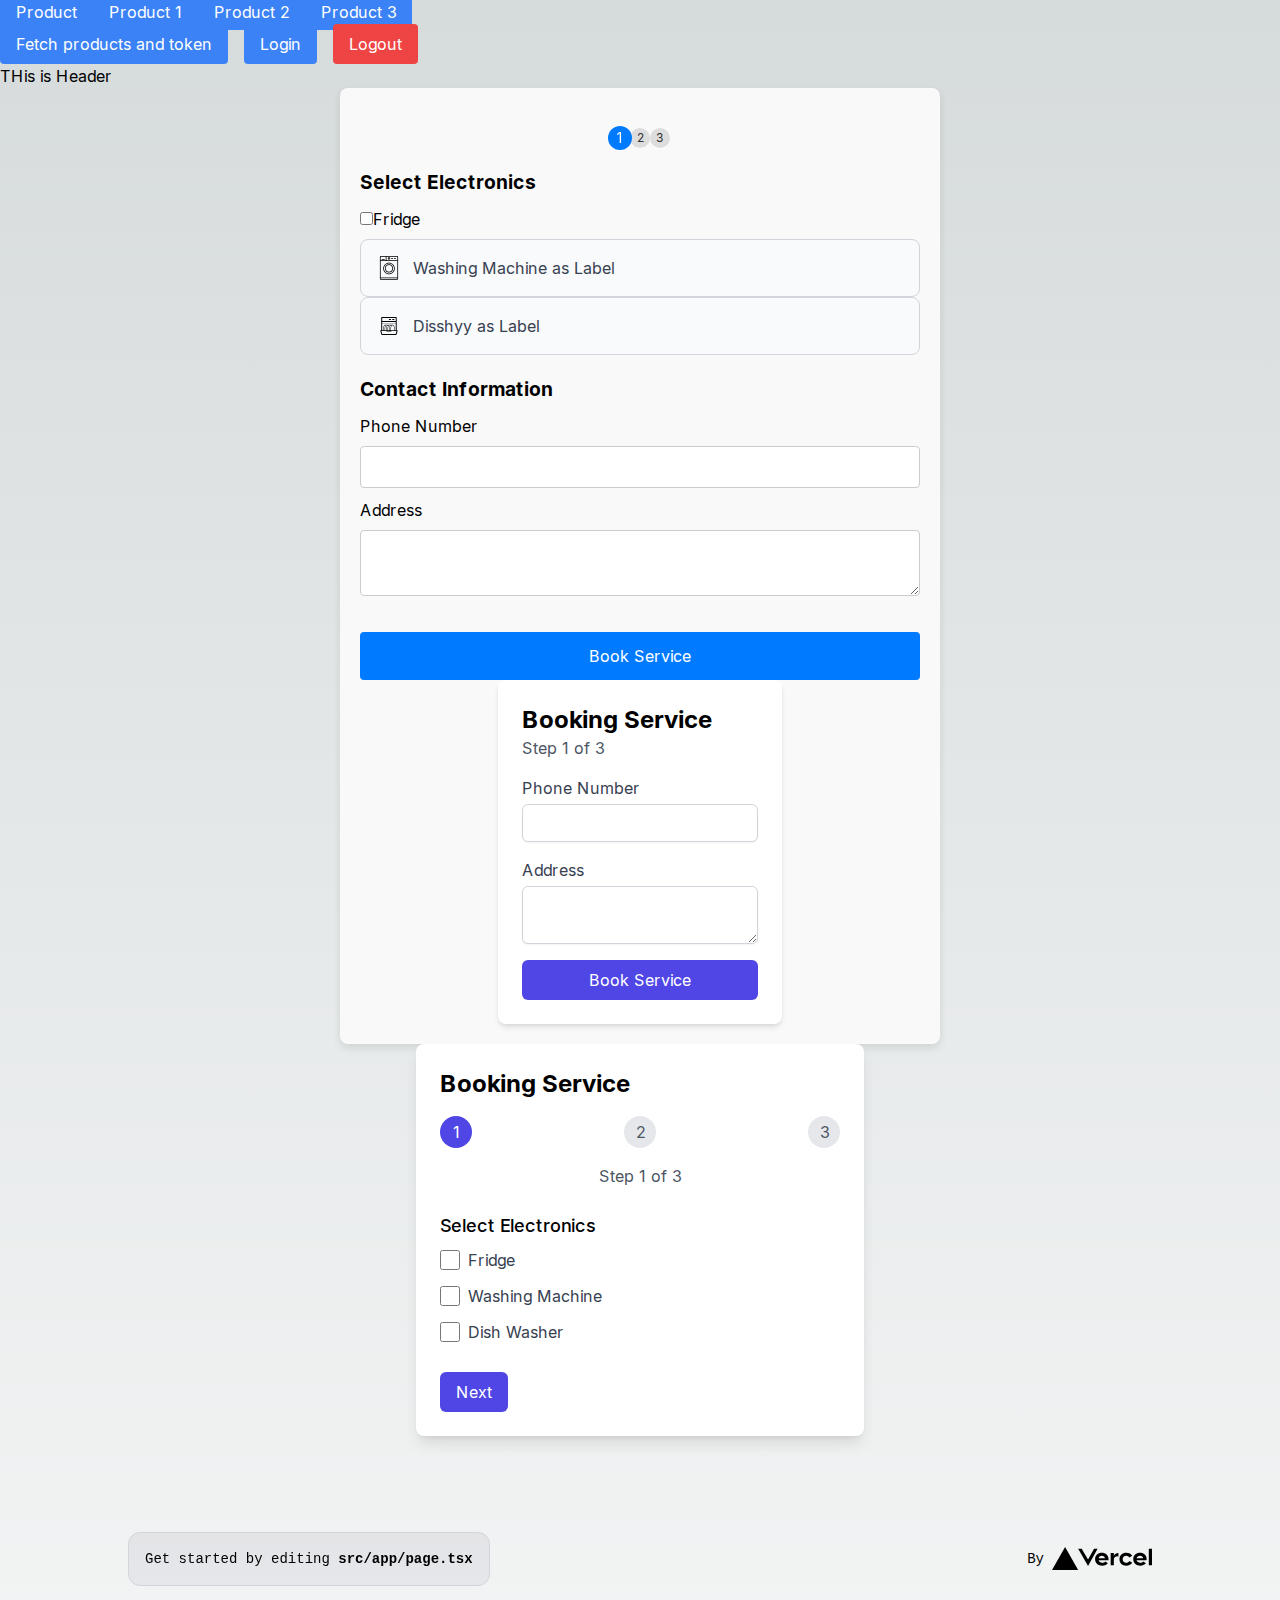
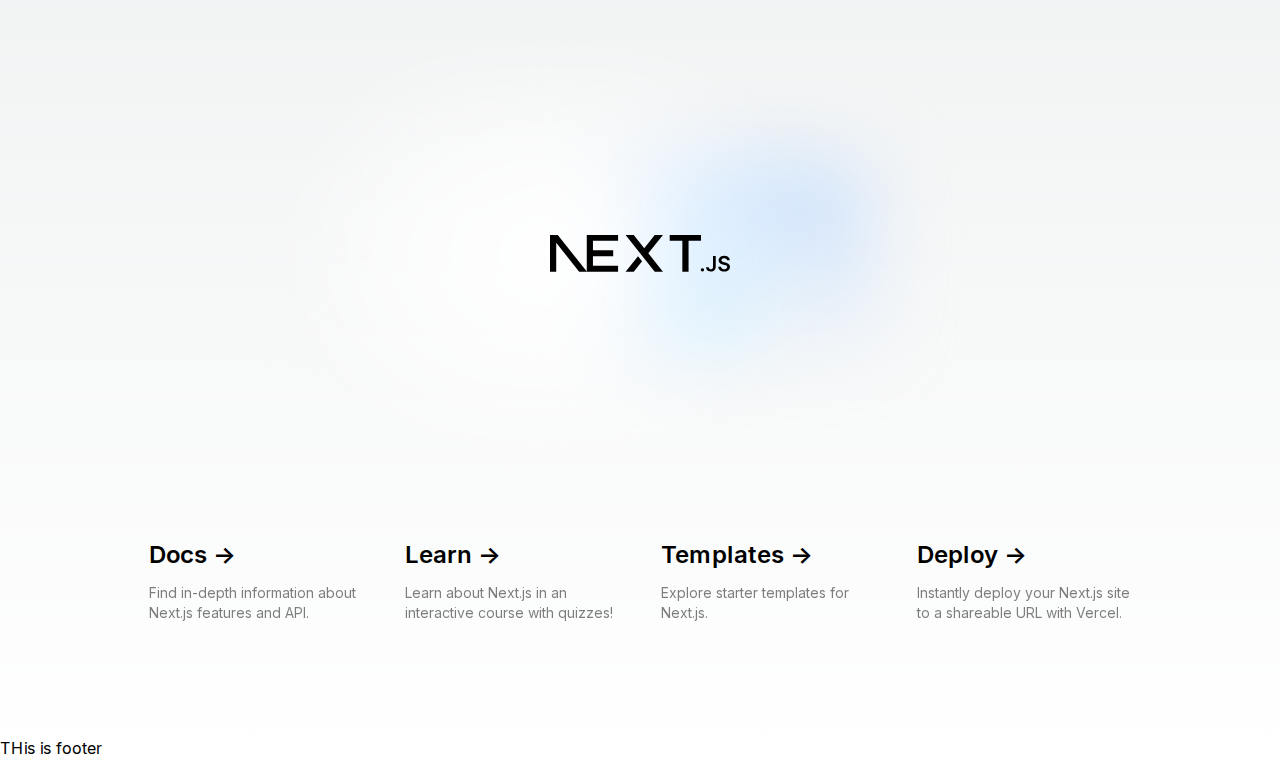
==== commit b1178f4a: "deploy: fixartist/ui@d615cde0c20512d704731e76d63733a9b2e19f22" ====
--- a/index.html
+++ b/index.html
@@ -1 +1 @@
-<!DOCTYPE html><html lang="en"><head><meta charSet="utf-8"/><meta name="viewport" content="width=device-width, initial-scale=1"/><link rel="preload" href="/_next/static/media/a34f9d1faa5f3315-s.p.woff2" as="font" crossorigin="" type="font/woff2"/><link rel="preload" as="image" href="/washing-machine.svg"/><link rel="preload" as="image" href="/dishwasher-2.svg"/><link rel="preload" as="image" href="/vercel.svg" fetchPriority="high"/><link rel="preload" as="image" href="/next.svg" fetchPriority="high"/><link rel="stylesheet" href="/_next/static/css/6c6fb794b2a676c9.css" data-precedence="next"/><link rel="preload" as="script" fetchPriority="low" href="/_next/static/chunks/webpack-0c291bcfab2d609d.js"/><script src="/_next/static/chunks/fd9d1056-78e5f27b69484e13.js" async=""></script><script src="/_next/static/chunks/23-757d03bd71be328c.js" async=""></script><script src="/_next/static/chunks/main-app-1c8dc679434b1282.js" async=""></script><script src="/_next/static/chunks/173-8f55f59725382707.js" async=""></script><script src="/_next/static/chunks/app/page-79d6d1ede7b33c27.js" async=""></script><script src="/_next/static/chunks/231-81d969492d8faf13.js" async=""></script><script src="/_next/static/chunks/459-99175989d00c4bc5.js" async=""></script><script src="/_next/static/chunks/612-80c52cbf381c9afa.js" async=""></script><script src="/_next/static/chunks/app/layout-712743ebbeb9f4c7.js" async=""></script><title>Create Next Appa</title><meta name="description" content="Generated by create next app"/><meta name="next-size-adjust"/><script src="/_next/static/chunks/polyfills-78c92fac7aa8fdd8.js" noModule=""></script></head><body class="__className_36bd41"><a class="bg-blue-500 text-white px-4 py-2 rounded" href="/product/">Product</a><a class="bg-blue-500 text-white px-4 py-2 rounded" href="/product/1/">Product 1</a><a class="bg-blue-500 text-white px-4 py-2 rounded" href="/product/2/">Product 2</a><a class="bg-blue-500 text-white px-4 py-2 rounded" href="/product/3/">Product 3</a><header><div class="flex space-x-4"><button class="bg-blue-500 text-white px-4 py-2 rounded">Login</button><a href="/api/auth/logout" class="bg-red-500 text-white px-4 py-2 rounded">Logout</a></div>THis is Header</header><div><div class="BookServices_bookingServices__jwlkj"><div class="StepIndicator_stepIndicator__aObcg"><div class="StepIndicator_stepIndicator__item__JXl7N StepIndicator_stepIndicator__item__active__e8vOb">1</div><div class="StepIndicator_stepIndicator__item__JXl7N ">2</div><div class="StepIndicator_stepIndicator__item__JXl7N ">3</div></div><form class="BookServices_bookingServices__form__Jc_AD"><fieldset class="BookServices_bookingServices__fieldset__reHcY"><legend class="BookServices_bookingServices__legend__rBBal">Select Electronics</legend><label class="BookServices_bookingServices__label__zILq8"><input type="checkbox" value="fridge"/>Fridge</label><label for="washing-machine-checkbox" class="flex items-center p-4 border rounded-lg border-gray-300 bg-gray-50 hover:bg-gray-200 cursor-pointer focus:outline-none focus:ring-2 focus:ring-indigo-600" tabindex="0"><input type="checkbox" class="hidden" id="washing-machine-checkbox" value="Washing Machine"/><img src="/washing-machine.svg" alt="Washing Machine as Label" class="w-6 h-6 text-gray-700 mr-3"/><span class="text-gray-700">Washing Machine as Label</span></label><label for="dishwasher" class="flex items-center p-4 border rounded-lg border-gray-300 bg-gray-50 hover:bg-gray-200 cursor-pointer focus:outline-none focus:ring-2 focus:ring-indigo-600" tabindex="0"><input type="checkbox" class="hidden" id="dishwasher" value="Dishwasher"/><img src="/dishwasher-2.svg" alt="Disshyy as Label" class="w-6 h-6 text-gray-700 mr-3"/><span class="text-gray-700">Disshyy as Label</span></label></fieldset><fieldset class="BookServices_bookingServices__fieldset__reHcY"><legend class="BookServices_bookingServices__legend__rBBal">Contact Information</legend><label class="BookServices_bookingServices__label__zILq8">Phone Number</label><input class="BookServices_bookingServices__input__4Qa_S" type="text" value=""/><label class="BookServices_bookingServices__label__zILq8">Address</label><textarea class="BookServices_bookingServices__textarea___GPAQ"></textarea></fieldset><button class="BookServices_bookingServices__button__G4NT0" type="button">Book Service</button></form><div class="max-w-md mx-auto p-6 bg-white rounded-lg shadow-md"><div class="mb-4"><h2 class="text-2xl font-bold">Booking Service</h2><p class="text-gray-600">Step <!-- -->1<!-- --> of 3</p></div><form class="space-y-4"><div><label for="phone" class="block text-gray-700">Phone Number</label><input type="text" id="phone" class="mt-1 block w-full px-3 py-2 border border-gray-300 rounded-md shadow-sm focus:outline-none focus:ring-indigo-500 focus:border-indigo-500 sm:text-sm"/></div><div><label for="address" class="block text-gray-700">Address</label><textarea id="address" class="mt-1 block w-full px-3 py-2 border border-gray-300 rounded-md shadow-sm focus:outline-none focus:ring-indigo-500 focus:border-indigo-500 sm:text-sm"></textarea></div><button type="submit" class="w-full bg-indigo-600 text-white py-2 px-4 rounded-md hover:bg-indigo-700">Book Service</button></form></div></div><div class="max-w-md mx-auto p-6 bg-white rounded-lg shadow-lg"><div class="mb-6"><h2 class="text-2xl font-bold mb-4">Booking Service</h2><div class="flex items-center justify-between mb-4"><div class="w-8 h-8 flex items-center justify-center rounded-full bg-indigo-600 text-white">1</div><div class="w-8 h-8 flex items-center justify-center rounded-full bg-gray-200 text-gray-600">2</div><div class="w-8 h-8 flex items-center justify-center rounded-full bg-gray-200 text-gray-600">3</div></div><p class="text-gray-600 text-center">Step <!-- -->1<!-- --> of 3</p></div><form class="space-y-4"><div><fieldset><legend class="text-lg font-medium mb-2">Select Electronics</legend><div class="mb-2"><label class="inline-flex items-center"><input type="checkbox" class="form-checkbox h-5 w-5 text-indigo-600" value="Fridge"/><span class="ml-2 text-gray-700">Fridge</span></label></div><div class="mb-2"><label class="inline-flex items-center"><input type="checkbox" class="form-checkbox h-5 w-5 text-indigo-600" value="Washing Machine"/><span class="ml-2 text-gray-700">Washing Machine</span></label></div><div class="mb-2"><label class="inline-flex items-center"><input type="checkbox" class="form-checkbox h-5 w-5 text-indigo-600" value="Dish Washer"/><span class="ml-2 text-gray-700">Dish Washer</span></label></div></fieldset></div><div class="flex justify-between"><button type="button" class="bg-indigo-600 text-white py-2 px-4 rounded-md hover:bg-indigo-700 transition-colors">Next</button></div></form></div></div><div><main class="flex min-h-screen flex-col items-center justify-between p-24"><div class="z-10 w-full max-w-5xl items-center justify-between font-mono text-sm lg:flex"><p class="fixed left-0 top-0 flex w-full justify-center border-b border-gray-300 bg-gradient-to-b from-zinc-200 pb-6 pt-8 backdrop-blur-2xl dark:border-neutral-800 dark:bg-zinc-800/30 dark:from-inherit lg:static lg:w-auto  lg:rounded-xl lg:border lg:bg-gray-200 lg:p-4 lg:dark:bg-zinc-800/30">Get started by editing <code class="font-mono font-bold">src/app/page.tsx</code></p><div class="fixed bottom-0 left-0 flex h-48 w-full items-end justify-center bg-gradient-to-t from-white via-white dark:from-black dark:via-black lg:static lg:size-auto lg:bg-none"><a class="pointer-events-none flex place-items-center gap-2 p-8 lg:pointer-events-auto lg:p-0" href="https://vercel.com?utm_source=create-next-app&amp;utm_medium=appdir-template&amp;utm_campaign=create-next-app" target="_blank" rel="noopener noreferrer">By<!-- --> <img alt="Vercel Logo" fetchPriority="high" width="100" height="24" decoding="async" data-nimg="1" class="dark:invert" style="color:transparent" src="/vercel.svg"/></a></div></div><div class="relative z-[-1] flex place-items-center before:absolute before:h-[300px] before:w-full before:-translate-x-1/2 before:rounded-full before:bg-gradient-radial before:from-white before:to-transparent before:blur-2xl before:content-[&#x27;&#x27;] after:absolute after:-z-20 after:h-[180px] after:w-full after:translate-x-1/3 after:bg-gradient-conic after:from-sky-200 after:via-blue-200 after:blur-2xl after:content-[&#x27;&#x27;] before:dark:bg-gradient-to-br before:dark:from-transparent before:dark:to-blue-700 before:dark:opacity-10 after:dark:from-sky-900 after:dark:via-[#0141ff] after:dark:opacity-40 sm:before:w-[480px] sm:after:w-[240px] before:lg:h-[360px]"><img alt="Next.js Logo" fetchPriority="high" width="180" height="37" decoding="async" data-nimg="1" class="relative dark:drop-shadow-[0_0_0.3rem_#ffffff70] dark:invert" style="color:transparent" src="/next.svg"/></div><div class="mb-32 grid text-center lg:mb-0 lg:w-full lg:max-w-5xl lg:grid-cols-4 lg:text-left"><a href="https://nextjs.org/docs?utm_source=create-next-app&amp;utm_medium=appdir-template&amp;utm_campaign=create-next-app" class="group rounded-lg border border-transparent px-5 py-4 transition-colors hover:border-gray-300 hover:bg-gray-100 hover:dark:border-neutral-700 hover:dark:bg-neutral-800/30" target="_blank" rel="noopener noreferrer"><h2 class="mb-3 text-2xl font-semibold">Docs<!-- --> <span class="inline-block transition-transform group-hover:translate-x-1 motion-reduce:transform-none">-&gt;</span></h2><p class="m-0 max-w-[30ch] text-sm opacity-50">Find in-depth information about Next.js features and API.</p></a><a href="https://nextjs.org/learn?utm_source=create-next-app&amp;utm_medium=appdir-template-tw&amp;utm_campaign=create-next-app" class="group rounded-lg border border-transparent px-5 py-4 transition-colors hover:border-gray-300 hover:bg-gray-100 hover:dark:border-neutral-700 hover:dark:bg-neutral-800/30" target="_blank" rel="noopener noreferrer"><h2 class="mb-3 text-2xl font-semibold">Learn<!-- --> <span class="inline-block transition-transform group-hover:translate-x-1 motion-reduce:transform-none">-&gt;</span></h2><p class="m-0 max-w-[30ch] text-sm opacity-50">Learn about Next.js in an interactive course with quizzes!</p></a><a href="https://vercel.com/templates?framework=next.js&amp;utm_source=create-next-app&amp;utm_medium=appdir-template&amp;utm_campaign=create-next-app" class="group rounded-lg border border-transparent px-5 py-4 transition-colors hover:border-gray-300 hover:bg-gray-100 hover:dark:border-neutral-700 hover:dark:bg-neutral-800/30" target="_blank" rel="noopener noreferrer"><h2 class="mb-3 text-2xl font-semibold">Templates<!-- --> <span class="inline-block transition-transform group-hover:translate-x-1 motion-reduce:transform-none">-&gt;</span></h2><p class="m-0 max-w-[30ch] text-sm opacity-50">Explore starter templates for Next.js.</p></a><a href="https://vercel.com/new?utm_source=create-next-app&amp;utm_medium=appdir-template&amp;utm_campaign=create-next-app" class="group rounded-lg border border-transparent px-5 py-4 transition-colors hover:border-gray-300 hover:bg-gray-100 hover:dark:border-neutral-700 hover:dark:bg-neutral-800/30" target="_blank" rel="noopener noreferrer"><h2 class="mb-3 text-2xl font-semibold">Deploy<!-- --> <span class="inline-block transition-transform group-hover:translate-x-1 motion-reduce:transform-none">-&gt;</span></h2><p class="m-0 max-w-[30ch] text-balance text-sm opacity-50">Instantly deploy your Next.js site to a shareable URL with Vercel.</p></a></div></main></div><footer>THis is footer</footer><script src="/_next/static/chunks/webpack-0c291bcfab2d609d.js" async=""></script><script>(self.__next_f=self.__next_f||[]).push([0]);self.__next_f.push([2,null])</script><script>self.__next_f.push([1,"1:HL[\"/_next/static/media/a34f9d1faa5f3315-s.p.woff2\",\"font\",{\"crossOrigin\":\"\",\"type\":\"font/woff2\"}]\n2:HL[\"/_next/static/css/6c6fb794b2a676c9.css\",\"style\"]\n"])</script><script>self.__next_f.push([1,"3:I[5751,[],\"\"]\n5:I[8173,[\"173\",\"static/chunks/173-8f55f59725382707.js\",\"931\",\"static/chunks/app/page-79d6d1ede7b33c27.js\"],\"Image\"]\n6:I[6853,[\"231\",\"static/chunks/231-81d969492d8faf13.js\",\"459\",\"static/chunks/459-99175989d00c4bc5.js\",\"612\",\"static/chunks/612-80c52cbf381c9afa.js\",\"185\",\"static/chunks/app/layout-712743ebbeb9f4c7.js\"],\"UserProvider\"]\n7:I[4713,[\"231\",\"static/chunks/231-81d969492d8faf13.js\",\"459\",\"static/chunks/459-99175989d00c4bc5.js\",\"612\",\"static/chunks/612-80c52cbf381c9afa.js\",\"185\",\"static/chunks/app/layout-712743ebbeb9f4c7.js\"],\"default\"]\n8:I[231,[\"231\",\"static/chunks/231-81d969492d8faf13.js\",\"459\",\"static/chunks/459-99175989d00c4bc5.js\",\"612\",\"static/chunks/612-80c52cbf381c9afa.js\",\"185\",\"static/chunks/app/layout-712743ebbeb9f4c7.js\"],\"\"]\n9:I[3349,[\"231\",\"static/chunks/231-81d969492d8faf13.js\",\"459\",\"static/chunks/459-99175989d00c4bc5.js\",\"612\",\"static/chunks/612-80c52cbf381c9afa.js\",\"185\",\"static/chunks/app/layout-712743ebbeb9f4c7.js\"],\"default\"]\na:I[7105,[\"231\",\"static/chunks/231-81d969492d8faf13.js\",\"459\",\"static/chunks/459-99175989d00c4bc5.js\",\"612\",\"static/chunks/612-80c52cbf381c9afa.js\",\"185\",\"static/chunks/app/layout-712743ebbeb9f4c7.js\"],\"default\"]\nb:I[9275,[],\"\"]\nc:I[1343,[],\"\"]\ne:I[6130,[],\"\"]\nf:[]\n"])</script><script>self.__next_f.push([1,"0:[[[\"$\",\"link\",\"0\",{\"rel\":\"stylesheet\",\"href\":\"/_next/static/css/6c6fb794b2a676c9.css\",\"precedence\":\"next\",\"crossOrigin\":\"$undefined\"}]],[\"$\",\"$L3\",null,{\"buildId\":\"AhFToBS79tLKqkYmE2KTz\",\"assetPrefix\":\"\",\"initialCanonicalUrl\":\"/\",\"initialTree\":[\"\",{\"children\":[\"__PAGE__\",{}]},\"$undefined\",\"$undefined\",true],\"initialSeedData\":[\"\",{\"children\":[\"__PAGE__\",{},[[\"$L4\",[\"$\",\"main\",null,{\"className\":\"flex min-h-screen flex-col items-center justify-between p-24\",\"children\":[[\"$\",\"div\",null,{\"className\":\"z-10 w-full max-w-5xl items-center justify-between font-mono text-sm lg:flex\",\"children\":[[\"$\",\"p\",null,{\"className\":\"fixed left-0 top-0 flex w-full justify-center border-b border-gray-300 bg-gradient-to-b from-zinc-200 pb-6 pt-8 backdrop-blur-2xl dark:border-neutral-800 dark:bg-zinc-800/30 dark:from-inherit lg:static lg:w-auto  lg:rounded-xl lg:border lg:bg-gray-200 lg:p-4 lg:dark:bg-zinc-800/30\",\"children\":[\"Get started by editing \",[\"$\",\"code\",null,{\"className\":\"font-mono font-bold\",\"children\":\"src/app/page.tsx\"}]]}],[\"$\",\"div\",null,{\"className\":\"fixed bottom-0 left-0 flex h-48 w-full items-end justify-center bg-gradient-to-t from-white via-white dark:from-black dark:via-black lg:static lg:size-auto lg:bg-none\",\"children\":[\"$\",\"a\",null,{\"className\":\"pointer-events-none flex place-items-center gap-2 p-8 lg:pointer-events-auto lg:p-0\",\"href\":\"https://vercel.com?utm_source=create-next-app\u0026utm_medium=appdir-template\u0026utm_campaign=create-next-app\",\"target\":\"_blank\",\"rel\":\"noopener noreferrer\",\"children\":[\"By\",\" \",[\"$\",\"$L5\",null,{\"src\":\"/vercel.svg\",\"alt\":\"Vercel Logo\",\"className\":\"dark:invert\",\"width\":100,\"height\":24,\"priority\":true}]]}]}]]}],[\"$\",\"div\",null,{\"className\":\"relative z-[-1] flex place-items-center before:absolute before:h-[300px] before:w-full before:-translate-x-1/2 before:rounded-full before:bg-gradient-radial before:from-white before:to-transparent before:blur-2xl before:content-[''] after:absolute after:-z-20 after:h-[180px] after:w-full after:translate-x-1/3 after:bg-gradient-conic after:from-sky-200 after:via-blue-200 after:blur-2xl after:content-[''] before:dark:bg-gradient-to-br before:dark:from-transparent before:dark:to-blue-700 before:dark:opacity-10 after:dark:from-sky-900 after:dark:via-[#0141ff] after:dark:opacity-40 sm:before:w-[480px] sm:after:w-[240px] before:lg:h-[360px]\",\"children\":[\"$\",\"$L5\",null,{\"className\":\"relative dark:drop-shadow-[0_0_0.3rem_#ffffff70] dark:invert\",\"src\":\"/next.svg\",\"alt\":\"Next.js Logo\",\"width\":180,\"height\":37,\"priority\":true}]}],[\"$\",\"div\",null,{\"className\":\"mb-32 grid text-center lg:mb-0 lg:w-full lg:max-w-5xl lg:grid-cols-4 lg:text-left\",\"children\":[[\"$\",\"a\",null,{\"href\":\"https://nextjs.org/docs?utm_source=create-next-app\u0026utm_medium=appdir-template\u0026utm_campaign=create-next-app\",\"className\":\"group rounded-lg border border-transparent px-5 py-4 transition-colors hover:border-gray-300 hover:bg-gray-100 hover:dark:border-neutral-700 hover:dark:bg-neutral-800/30\",\"target\":\"_blank\",\"rel\":\"noopener noreferrer\",\"children\":[[\"$\",\"h2\",null,{\"className\":\"mb-3 text-2xl font-semibold\",\"children\":[\"Docs\",\" \",[\"$\",\"span\",null,{\"className\":\"inline-block transition-transform group-hover:translate-x-1 motion-reduce:transform-none\",\"children\":\"-\u003e\"}]]}],[\"$\",\"p\",null,{\"className\":\"m-0 max-w-[30ch] text-sm opacity-50\",\"children\":\"Find in-depth information about Next.js features and API.\"}]]}],[\"$\",\"a\",null,{\"href\":\"https://nextjs.org/learn?utm_source=create-next-app\u0026utm_medium=appdir-template-tw\u0026utm_campaign=create-next-app\",\"className\":\"group rounded-lg border border-transparent px-5 py-4 transition-colors hover:border-gray-300 hover:bg-gray-100 hover:dark:border-neutral-700 hover:dark:bg-neutral-800/30\",\"target\":\"_blank\",\"rel\":\"noopener noreferrer\",\"children\":[[\"$\",\"h2\",null,{\"className\":\"mb-3 text-2xl font-semibold\",\"children\":[\"Learn\",\" \",[\"$\",\"span\",null,{\"className\":\"inline-block transition-transform group-hover:translate-x-1 motion-reduce:transform-none\",\"children\":\"-\u003e\"}]]}],[\"$\",\"p\",null,{\"className\":\"m-0 max-w-[30ch] text-sm opacity-50\",\"children\":\"Learn about Next.js in an interactive course with quizzes!\"}]]}],[\"$\",\"a\",null,{\"href\":\"https://vercel.com/templates?framework=next.js\u0026utm_source=create-next-app\u0026utm_medium=appdir-template\u0026utm_campaign=create-next-app\",\"className\":\"group rounded-lg border border-transparent px-5 py-4 transition-colors hover:border-gray-300 hover:bg-gray-100 hover:dark:border-neutral-700 hover:dark:bg-neutral-800/30\",\"target\":\"_blank\",\"rel\":\"noopener noreferrer\",\"children\":[[\"$\",\"h2\",null,{\"className\":\"mb-3 text-2xl font-semibold\",\"children\":[\"Templates\",\" \",[\"$\",\"span\",null,{\"className\":\"inline-block transition-transform group-hover:translate-x-1 motion-reduce:transform-none\",\"children\":\"-\u003e\"}]]}],[\"$\",\"p\",null,{\"className\":\"m-0 max-w-[30ch] text-sm opacity-50\",\"children\":\"Explore starter templates for Next.js.\"}]]}],[\"$\",\"a\",null,{\"href\":\"https://vercel.com/new?utm_source=create-next-app\u0026utm_medium=appdir-template\u0026utm_campaign=create-next-app\",\"className\":\"group rounded-lg border border-transparent px-5 py-4 transition-colors hover:border-gray-300 hover:bg-gray-100 hover:dark:border-neutral-700 hover:dark:bg-neutral-800/30\",\"target\":\"_blank\",\"rel\":\"noopener noreferrer\",\"children\":[[\"$\",\"h2\",null,{\"className\":\"mb-3 text-2xl font-semibold\",\"children\":[\"Deploy\",\" \",[\"$\",\"span\",null,{\"className\":\"inline-block transition-transform group-hover:translate-x-1 motion-reduce:transform-none\",\"children\":\"-\u003e\"}]]}],[\"$\",\"p\",null,{\"className\":\"m-0 max-w-[30ch] text-balance text-sm opacity-50\",\"children\":\"Instantly deploy your Next.js site to a shareable URL with Vercel.\"}]]}]]}]]}]],null],null]},[[\"$\",\"html\",null,{\"lang\":\"en\",\"children\":[\"$\",\"body\",null,{\"className\":\"__className_36bd41\",\"children\":[\"$\",\"$L6\",null,{\"children\":[\"$\",\"$L7\",null,{\"children\":[[\"$\",\"$L8\",null,{\"href\":\"/product\",\"className\":\"bg-blue-500 text-white px-4 py-2 rounded\",\"children\":\"Product\"}],[\"$\",\"$L8\",null,{\"href\":\"/product/1\",\"className\":\"bg-blue-500 text-white px-4 py-2 rounded\",\"children\":\"Product 1\"}],[\"$\",\"$L8\",null,{\"href\":\"/product/2\",\"className\":\"bg-blue-500 text-white px-4 py-2 rounded\",\"children\":\"Product 2\"}],[\"$\",\"$L8\",null,{\"href\":\"/product/3\",\"className\":\"bg-blue-500 text-white px-4 py-2 rounded\",\"children\":\"Product 3\"}],[\"$\",\"$L9\",null,{}],[\"$\",\"$La\",null,{}],[\"$\",\"div\",null,{\"children\":[\"$\",\"$Lb\",null,{\"parallelRouterKey\":\"children\",\"segmentPath\":[\"children\"],\"error\":\"$undefined\",\"errorStyles\":\"$undefined\",\"errorScripts\":\"$undefined\",\"template\":[\"$\",\"$Lc\",null,{}],\"templateStyles\":\"$undefined\",\"templateScripts\":\"$undefined\",\"notFound\":[[\"$\",\"title\",null,{\"children\":\"404: This page could not be found.\"}],[\"$\",\"div\",null,{\"style\":{\"fontFamily\":\"system-ui,\\\"Segoe UI\\\",Roboto,Helvetica,Arial,sans-serif,\\\"Apple Color Emoji\\\",\\\"Segoe UI Emoji\\\"\",\"height\":\"100vh\",\"textAlign\":\"center\",\"display\":\"flex\",\"flexDirection\":\"column\",\"alignItems\":\"center\",\"justifyContent\":\"center\"},\"children\":[\"$\",\"div\",null,{\"children\":[[\"$\",\"style\",null,{\"dangerouslySetInnerHTML\":{\"__html\":\"body{color:#000;background:#fff;margin:0}.next-error-h1{border-right:1px solid rgba(0,0,0,.3)}@media (prefers-color-scheme:dark){body{color:#fff;background:#000}.next-error-h1{border-right:1px solid rgba(255,255,255,.3)}}\"}}],[\"$\",\"h1\",null,{\"className\":\"next-error-h1\",\"style\":{\"display\":\"inline-block\",\"margin\":\"0 20px 0 0\",\"padding\":\"0 23px 0 0\",\"fontSize\":24,\"fontWeight\":500,\"verticalAlign\":\"top\",\"lineHeight\":\"49px\"},\"children\":\"404\"}],[\"$\",\"div\",null,{\"style\":{\"display\":\"inline-block\"},\"children\":[\"$\",\"h2\",null,{\"style\":{\"fontSize\":14,\"fontWeight\":400,\"lineHeight\":\"49px\",\"margin\":0},\"children\":\"This page could not be found.\"}]}]]}]}]],\"notFoundStyles\":[],\"styles\":null}]}],[\"$\",\"footer\",null,{\"children\":\"THis is footer\"}]]}]}]}]}],null],null],\"couldBeIntercepted\":false,\"initialHead\":[false,\"$Ld\"],\"globalErrorComponent\":\"$e\",\"missingSlots\":\"$Wf\"}]]\n"])</script><script>self.__next_f.push([1,"d:[[\"$\",\"meta\",\"0\",{\"name\":\"viewport\",\"content\":\"width=device-width, initial-scale=1\"}],[\"$\",\"meta\",\"1\",{\"charSet\":\"utf-8\"}],[\"$\",\"title\",\"2\",{\"children\":\"Create Next Appa\"}],[\"$\",\"meta\",\"3\",{\"name\":\"description\",\"content\":\"Generated by create next app\"}],[\"$\",\"meta\",\"4\",{\"name\":\"next-size-adjust\"}]]\n4:null\n"])</script></body></html>+<!DOCTYPE html><html lang="en"><head><meta charSet="utf-8"/><meta name="viewport" content="width=device-width, initial-scale=1"/><link rel="preload" href="/_next/static/media/a34f9d1faa5f3315-s.p.woff2" as="font" crossorigin="" type="font/woff2"/><link rel="preload" as="image" href="/washing-machine.svg"/><link rel="preload" as="image" href="/dishwasher-2.svg"/><link rel="preload" as="image" href="/vercel.svg" fetchPriority="high"/><link rel="preload" as="image" href="/next.svg" fetchPriority="high"/><link rel="stylesheet" href="/_next/static/css/6c6fb794b2a676c9.css" data-precedence="next"/><link rel="preload" as="script" fetchPriority="low" href="/_next/static/chunks/webpack-0c291bcfab2d609d.js"/><script src="/_next/static/chunks/fd9d1056-78e5f27b69484e13.js" async=""></script><script src="/_next/static/chunks/23-757d03bd71be328c.js" async=""></script><script src="/_next/static/chunks/main-app-1c8dc679434b1282.js" async=""></script><script src="/_next/static/chunks/173-8f55f59725382707.js" async=""></script><script src="/_next/static/chunks/app/page-79d6d1ede7b33c27.js" async=""></script><script src="/_next/static/chunks/231-81d969492d8faf13.js" async=""></script><script src="/_next/static/chunks/459-99175989d00c4bc5.js" async=""></script><script src="/_next/static/chunks/612-160993c15970aea1.js" async=""></script><script src="/_next/static/chunks/app/layout-f40226b54c9b999e.js" async=""></script><title>Create Next Appa</title><meta name="description" content="Generated by create next app"/><meta name="next-size-adjust"/><script src="/_next/static/chunks/polyfills-78c92fac7aa8fdd8.js" noModule=""></script></head><body class="__className_36bd41"><a class="bg-blue-500 text-white px-4 py-2 rounded" href="/product/">Product</a><a class="bg-blue-500 text-white px-4 py-2 rounded" href="/product/1/">Product 1</a><a class="bg-blue-500 text-white px-4 py-2 rounded" href="/product/2/">Product 2</a><a class="bg-blue-500 text-white px-4 py-2 rounded" href="/product/3/">Product 3</a><header><div class="flex space-x-4"><button class="bg-blue-500 text-white px-4 py-2 rounded"> Fetch products and token</button><button class="bg-blue-500 text-white px-4 py-2 rounded">Login</button><a href="/api/auth/logout" class="bg-red-500 text-white px-4 py-2 rounded">Logout</a></div>THis is Header</header><div><div class="BookServices_bookingServices__jwlkj"><div class="StepIndicator_stepIndicator__aObcg"><div class="StepIndicator_stepIndicator__item__JXl7N StepIndicator_stepIndicator__item__active__e8vOb">1</div><div class="StepIndicator_stepIndicator__item__JXl7N ">2</div><div class="StepIndicator_stepIndicator__item__JXl7N ">3</div></div><form class="BookServices_bookingServices__form__Jc_AD"><fieldset class="BookServices_bookingServices__fieldset__reHcY"><legend class="BookServices_bookingServices__legend__rBBal">Select Electronics</legend><label class="BookServices_bookingServices__label__zILq8"><input type="checkbox" value="fridge"/>Fridge</label><label for="washing-machine-checkbox" class="flex items-center p-4 border rounded-lg border-gray-300 bg-gray-50 hover:bg-gray-200 cursor-pointer focus:outline-none focus:ring-2 focus:ring-indigo-600" tabindex="0"><input type="checkbox" class="hidden" id="washing-machine-checkbox" value="Washing Machine"/><img src="/washing-machine.svg" alt="Washing Machine as Label" class="w-6 h-6 text-gray-700 mr-3"/><span class="text-gray-700">Washing Machine as Label</span></label><label for="dishwasher" class="flex items-center p-4 border rounded-lg border-gray-300 bg-gray-50 hover:bg-gray-200 cursor-pointer focus:outline-none focus:ring-2 focus:ring-indigo-600" tabindex="0"><input type="checkbox" class="hidden" id="dishwasher" value="Dishwasher"/><img src="/dishwasher-2.svg" alt="Disshyy as Label" class="w-6 h-6 text-gray-700 mr-3"/><span class="text-gray-700">Disshyy as Label</span></label></fieldset><fieldset class="BookServices_bookingServices__fieldset__reHcY"><legend class="BookServices_bookingServices__legend__rBBal">Contact Information</legend><label class="BookServices_bookingServices__label__zILq8">Phone Number</label><input class="BookServices_bookingServices__input__4Qa_S" type="text" value=""/><label class="BookServices_bookingServices__label__zILq8">Address</label><textarea class="BookServices_bookingServices__textarea___GPAQ"></textarea></fieldset><button class="BookServices_bookingServices__button__G4NT0" type="button">Book Service</button></form><div class="max-w-md mx-auto p-6 bg-white rounded-lg shadow-md"><div class="mb-4"><h2 class="text-2xl font-bold">Booking Service</h2><p class="text-gray-600">Step <!-- -->1<!-- --> of 3</p></div><form class="space-y-4"><div><label for="phone" class="block text-gray-700">Phone Number</label><input type="text" id="phone" class="mt-1 block w-full px-3 py-2 border border-gray-300 rounded-md shadow-sm focus:outline-none focus:ring-indigo-500 focus:border-indigo-500 sm:text-sm"/></div><div><label for="address" class="block text-gray-700">Address</label><textarea id="address" class="mt-1 block w-full px-3 py-2 border border-gray-300 rounded-md shadow-sm focus:outline-none focus:ring-indigo-500 focus:border-indigo-500 sm:text-sm"></textarea></div><button type="submit" class="w-full bg-indigo-600 text-white py-2 px-4 rounded-md hover:bg-indigo-700">Book Service</button></form></div></div><div class="max-w-md mx-auto p-6 bg-white rounded-lg shadow-lg"><div class="mb-6"><h2 class="text-2xl font-bold mb-4">Booking Service</h2><div class="flex items-center justify-between mb-4"><div class="w-8 h-8 flex items-center justify-center rounded-full bg-indigo-600 text-white">1</div><div class="w-8 h-8 flex items-center justify-center rounded-full bg-gray-200 text-gray-600">2</div><div class="w-8 h-8 flex items-center justify-center rounded-full bg-gray-200 text-gray-600">3</div></div><p class="text-gray-600 text-center">Step <!-- -->1<!-- --> of 3</p></div><form class="space-y-4"><div><fieldset><legend class="text-lg font-medium mb-2">Select Electronics</legend><div class="mb-2"><label class="inline-flex items-center"><input type="checkbox" class="form-checkbox h-5 w-5 text-indigo-600" value="Fridge"/><span class="ml-2 text-gray-700">Fridge</span></label></div><div class="mb-2"><label class="inline-flex items-center"><input type="checkbox" class="form-checkbox h-5 w-5 text-indigo-600" value="Washing Machine"/><span class="ml-2 text-gray-700">Washing Machine</span></label></div><div class="mb-2"><label class="inline-flex items-center"><input type="checkbox" class="form-checkbox h-5 w-5 text-indigo-600" value="Dish Washer"/><span class="ml-2 text-gray-700">Dish Washer</span></label></div></fieldset></div><div class="flex justify-between"><button type="button" class="bg-indigo-600 text-white py-2 px-4 rounded-md hover:bg-indigo-700 transition-colors">Next</button></div></form></div></div><div><main class="flex min-h-screen flex-col items-center justify-between p-24"><div class="z-10 w-full max-w-5xl items-center justify-between font-mono text-sm lg:flex"><p class="fixed left-0 top-0 flex w-full justify-center border-b border-gray-300 bg-gradient-to-b from-zinc-200 pb-6 pt-8 backdrop-blur-2xl dark:border-neutral-800 dark:bg-zinc-800/30 dark:from-inherit lg:static lg:w-auto  lg:rounded-xl lg:border lg:bg-gray-200 lg:p-4 lg:dark:bg-zinc-800/30">Get started by editing <code class="font-mono font-bold">src/app/page.tsx</code></p><div class="fixed bottom-0 left-0 flex h-48 w-full items-end justify-center bg-gradient-to-t from-white via-white dark:from-black dark:via-black lg:static lg:size-auto lg:bg-none"><a class="pointer-events-none flex place-items-center gap-2 p-8 lg:pointer-events-auto lg:p-0" href="https://vercel.com?utm_source=create-next-app&amp;utm_medium=appdir-template&amp;utm_campaign=create-next-app" target="_blank" rel="noopener noreferrer">By<!-- --> <img alt="Vercel Logo" fetchPriority="high" width="100" height="24" decoding="async" data-nimg="1" class="dark:invert" style="color:transparent" src="/vercel.svg"/></a></div></div><div class="relative z-[-1] flex place-items-center before:absolute before:h-[300px] before:w-full before:-translate-x-1/2 before:rounded-full before:bg-gradient-radial before:from-white before:to-transparent before:blur-2xl before:content-[&#x27;&#x27;] after:absolute after:-z-20 after:h-[180px] after:w-full after:translate-x-1/3 after:bg-gradient-conic after:from-sky-200 after:via-blue-200 after:blur-2xl after:content-[&#x27;&#x27;] before:dark:bg-gradient-to-br before:dark:from-transparent before:dark:to-blue-700 before:dark:opacity-10 after:dark:from-sky-900 after:dark:via-[#0141ff] after:dark:opacity-40 sm:before:w-[480px] sm:after:w-[240px] before:lg:h-[360px]"><img alt="Next.js Logo" fetchPriority="high" width="180" height="37" decoding="async" data-nimg="1" class="relative dark:drop-shadow-[0_0_0.3rem_#ffffff70] dark:invert" style="color:transparent" src="/next.svg"/></div><div class="mb-32 grid text-center lg:mb-0 lg:w-full lg:max-w-5xl lg:grid-cols-4 lg:text-left"><a href="https://nextjs.org/docs?utm_source=create-next-app&amp;utm_medium=appdir-template&amp;utm_campaign=create-next-app" class="group rounded-lg border border-transparent px-5 py-4 transition-colors hover:border-gray-300 hover:bg-gray-100 hover:dark:border-neutral-700 hover:dark:bg-neutral-800/30" target="_blank" rel="noopener noreferrer"><h2 class="mb-3 text-2xl font-semibold">Docs<!-- --> <span class="inline-block transition-transform group-hover:translate-x-1 motion-reduce:transform-none">-&gt;</span></h2><p class="m-0 max-w-[30ch] text-sm opacity-50">Find in-depth information about Next.js features and API.</p></a><a href="https://nextjs.org/learn?utm_source=create-next-app&amp;utm_medium=appdir-template-tw&amp;utm_campaign=create-next-app" class="group rounded-lg border border-transparent px-5 py-4 transition-colors hover:border-gray-300 hover:bg-gray-100 hover:dark:border-neutral-700 hover:dark:bg-neutral-800/30" target="_blank" rel="noopener noreferrer"><h2 class="mb-3 text-2xl font-semibold">Learn<!-- --> <span class="inline-block transition-transform group-hover:translate-x-1 motion-reduce:transform-none">-&gt;</span></h2><p class="m-0 max-w-[30ch] text-sm opacity-50">Learn about Next.js in an interactive course with quizzes!</p></a><a href="https://vercel.com/templates?framework=next.js&amp;utm_source=create-next-app&amp;utm_medium=appdir-template&amp;utm_campaign=create-next-app" class="group rounded-lg border border-transparent px-5 py-4 transition-colors hover:border-gray-300 hover:bg-gray-100 hover:dark:border-neutral-700 hover:dark:bg-neutral-800/30" target="_blank" rel="noopener noreferrer"><h2 class="mb-3 text-2xl font-semibold">Templates<!-- --> <span class="inline-block transition-transform group-hover:translate-x-1 motion-reduce:transform-none">-&gt;</span></h2><p class="m-0 max-w-[30ch] text-sm opacity-50">Explore starter templates for Next.js.</p></a><a href="https://vercel.com/new?utm_source=create-next-app&amp;utm_medium=appdir-template&amp;utm_campaign=create-next-app" class="group rounded-lg border border-transparent px-5 py-4 transition-colors hover:border-gray-300 hover:bg-gray-100 hover:dark:border-neutral-700 hover:dark:bg-neutral-800/30" target="_blank" rel="noopener noreferrer"><h2 class="mb-3 text-2xl font-semibold">Deploy<!-- --> <span class="inline-block transition-transform group-hover:translate-x-1 motion-reduce:transform-none">-&gt;</span></h2><p class="m-0 max-w-[30ch] text-balance text-sm opacity-50">Instantly deploy your Next.js site to a shareable URL with Vercel.</p></a></div></main></div><footer>THis is footer</footer><script src="/_next/static/chunks/webpack-0c291bcfab2d609d.js" async=""></script><script>(self.__next_f=self.__next_f||[]).push([0]);self.__next_f.push([2,null])</script><script>self.__next_f.push([1,"1:HL[\"/_next/static/media/a34f9d1faa5f3315-s.p.woff2\",\"font\",{\"crossOrigin\":\"\",\"type\":\"font/woff2\"}]\n2:HL[\"/_next/static/css/6c6fb794b2a676c9.css\",\"style\"]\n"])</script><script>self.__next_f.push([1,"3:I[5751,[],\"\"]\n5:I[8173,[\"173\",\"static/chunks/173-8f55f59725382707.js\",\"931\",\"static/chunks/app/page-79d6d1ede7b33c27.js\"],\"Image\"]\n6:I[6853,[\"231\",\"static/chunks/231-81d969492d8faf13.js\",\"459\",\"static/chunks/459-99175989d00c4bc5.js\",\"612\",\"static/chunks/612-160993c15970aea1.js\",\"185\",\"static/chunks/app/layout-f40226b54c9b999e.js\"],\"UserProvider\"]\n7:I[4713,[\"231\",\"static/chunks/231-81d969492d8faf13.js\",\"459\",\"static/chunks/459-99175989d00c4bc5.js\",\"612\",\"static/chunks/612-160993c15970aea1.js\",\"185\",\"static/chunks/app/layout-f40226b54c9b999e.js\"],\"default\"]\n8:I[231,[\"231\",\"static/chunks/231-81d969492d8faf13.js\",\"459\",\"static/chunks/459-99175989d00c4bc5.js\",\"612\",\"static/chunks/612-160993c15970aea1.js\",\"185\",\"static/chunks/app/layout-f40226b54c9b999e.js\"],\"\"]\n9:I[3349,[\"231\",\"static/chunks/231-81d969492d8faf13.js\",\"459\",\"static/chunks/459-99175989d00c4bc5.js\",\"612\",\"static/chunks/612-160993c15970aea1.js\",\"185\",\"static/chunks/app/layout-f40226b54c9b999e.js\"],\"default\"]\na:I[7105,[\"231\",\"static/chunks/231-81d969492d8faf13.js\",\"459\",\"static/chunks/459-99175989d00c4bc5.js\",\"612\",\"static/chunks/612-160993c15970aea1.js\",\"185\",\"static/chunks/app/layout-f40226b54c9b999e.js\"],\"default\"]\nb:I[9275,[],\"\"]\nc:I[1343,[],\"\"]\ne:I[6130,[],\"\"]\nf:[]\n"])</script><script>self.__next_f.push([1,"0:[[[\"$\",\"link\",\"0\",{\"rel\":\"stylesheet\",\"href\":\"/_next/static/css/6c6fb794b2a676c9.css\",\"precedence\":\"next\",\"crossOrigin\":\"$undefined\"}]],[\"$\",\"$L3\",null,{\"buildId\":\"YNFx5iv1JNtP6Cg7qFivo\",\"assetPrefix\":\"\",\"initialCanonicalUrl\":\"/\",\"initialTree\":[\"\",{\"children\":[\"__PAGE__\",{}]},\"$undefined\",\"$undefined\",true],\"initialSeedData\":[\"\",{\"children\":[\"__PAGE__\",{},[[\"$L4\",[\"$\",\"main\",null,{\"className\":\"flex min-h-screen flex-col items-center justify-between p-24\",\"children\":[[\"$\",\"div\",null,{\"className\":\"z-10 w-full max-w-5xl items-center justify-between font-mono text-sm lg:flex\",\"children\":[[\"$\",\"p\",null,{\"className\":\"fixed left-0 top-0 flex w-full justify-center border-b border-gray-300 bg-gradient-to-b from-zinc-200 pb-6 pt-8 backdrop-blur-2xl dark:border-neutral-800 dark:bg-zinc-800/30 dark:from-inherit lg:static lg:w-auto  lg:rounded-xl lg:border lg:bg-gray-200 lg:p-4 lg:dark:bg-zinc-800/30\",\"children\":[\"Get started by editing \",[\"$\",\"code\",null,{\"className\":\"font-mono font-bold\",\"children\":\"src/app/page.tsx\"}]]}],[\"$\",\"div\",null,{\"className\":\"fixed bottom-0 left-0 flex h-48 w-full items-end justify-center bg-gradient-to-t from-white via-white dark:from-black dark:via-black lg:static lg:size-auto lg:bg-none\",\"children\":[\"$\",\"a\",null,{\"className\":\"pointer-events-none flex place-items-center gap-2 p-8 lg:pointer-events-auto lg:p-0\",\"href\":\"https://vercel.com?utm_source=create-next-app\u0026utm_medium=appdir-template\u0026utm_campaign=create-next-app\",\"target\":\"_blank\",\"rel\":\"noopener noreferrer\",\"children\":[\"By\",\" \",[\"$\",\"$L5\",null,{\"src\":\"/vercel.svg\",\"alt\":\"Vercel Logo\",\"className\":\"dark:invert\",\"width\":100,\"height\":24,\"priority\":true}]]}]}]]}],[\"$\",\"div\",null,{\"className\":\"relative z-[-1] flex place-items-center before:absolute before:h-[300px] before:w-full before:-translate-x-1/2 before:rounded-full before:bg-gradient-radial before:from-white before:to-transparent before:blur-2xl before:content-[''] after:absolute after:-z-20 after:h-[180px] after:w-full after:translate-x-1/3 after:bg-gradient-conic after:from-sky-200 after:via-blue-200 after:blur-2xl after:content-[''] before:dark:bg-gradient-to-br before:dark:from-transparent before:dark:to-blue-700 before:dark:opacity-10 after:dark:from-sky-900 after:dark:via-[#0141ff] after:dark:opacity-40 sm:before:w-[480px] sm:after:w-[240px] before:lg:h-[360px]\",\"children\":[\"$\",\"$L5\",null,{\"className\":\"relative dark:drop-shadow-[0_0_0.3rem_#ffffff70] dark:invert\",\"src\":\"/next.svg\",\"alt\":\"Next.js Logo\",\"width\":180,\"height\":37,\"priority\":true}]}],[\"$\",\"div\",null,{\"className\":\"mb-32 grid text-center lg:mb-0 lg:w-full lg:max-w-5xl lg:grid-cols-4 lg:text-left\",\"children\":[[\"$\",\"a\",null,{\"href\":\"https://nextjs.org/docs?utm_source=create-next-app\u0026utm_medium=appdir-template\u0026utm_campaign=create-next-app\",\"className\":\"group rounded-lg border border-transparent px-5 py-4 transition-colors hover:border-gray-300 hover:bg-gray-100 hover:dark:border-neutral-700 hover:dark:bg-neutral-800/30\",\"target\":\"_blank\",\"rel\":\"noopener noreferrer\",\"children\":[[\"$\",\"h2\",null,{\"className\":\"mb-3 text-2xl font-semibold\",\"children\":[\"Docs\",\" \",[\"$\",\"span\",null,{\"className\":\"inline-block transition-transform group-hover:translate-x-1 motion-reduce:transform-none\",\"children\":\"-\u003e\"}]]}],[\"$\",\"p\",null,{\"className\":\"m-0 max-w-[30ch] text-sm opacity-50\",\"children\":\"Find in-depth information about Next.js features and API.\"}]]}],[\"$\",\"a\",null,{\"href\":\"https://nextjs.org/learn?utm_source=create-next-app\u0026utm_medium=appdir-template-tw\u0026utm_campaign=create-next-app\",\"className\":\"group rounded-lg border border-transparent px-5 py-4 transition-colors hover:border-gray-300 hover:bg-gray-100 hover:dark:border-neutral-700 hover:dark:bg-neutral-800/30\",\"target\":\"_blank\",\"rel\":\"noopener noreferrer\",\"children\":[[\"$\",\"h2\",null,{\"className\":\"mb-3 text-2xl font-semibold\",\"children\":[\"Learn\",\" \",[\"$\",\"span\",null,{\"className\":\"inline-block transition-transform group-hover:translate-x-1 motion-reduce:transform-none\",\"children\":\"-\u003e\"}]]}],[\"$\",\"p\",null,{\"className\":\"m-0 max-w-[30ch] text-sm opacity-50\",\"children\":\"Learn about Next.js in an interactive course with quizzes!\"}]]}],[\"$\",\"a\",null,{\"href\":\"https://vercel.com/templates?framework=next.js\u0026utm_source=create-next-app\u0026utm_medium=appdir-template\u0026utm_campaign=create-next-app\",\"className\":\"group rounded-lg border border-transparent px-5 py-4 transition-colors hover:border-gray-300 hover:bg-gray-100 hover:dark:border-neutral-700 hover:dark:bg-neutral-800/30\",\"target\":\"_blank\",\"rel\":\"noopener noreferrer\",\"children\":[[\"$\",\"h2\",null,{\"className\":\"mb-3 text-2xl font-semibold\",\"children\":[\"Templates\",\" \",[\"$\",\"span\",null,{\"className\":\"inline-block transition-transform group-hover:translate-x-1 motion-reduce:transform-none\",\"children\":\"-\u003e\"}]]}],[\"$\",\"p\",null,{\"className\":\"m-0 max-w-[30ch] text-sm opacity-50\",\"children\":\"Explore starter templates for Next.js.\"}]]}],[\"$\",\"a\",null,{\"href\":\"https://vercel.com/new?utm_source=create-next-app\u0026utm_medium=appdir-template\u0026utm_campaign=create-next-app\",\"className\":\"group rounded-lg border border-transparent px-5 py-4 transition-colors hover:border-gray-300 hover:bg-gray-100 hover:dark:border-neutral-700 hover:dark:bg-neutral-800/30\",\"target\":\"_blank\",\"rel\":\"noopener noreferrer\",\"children\":[[\"$\",\"h2\",null,{\"className\":\"mb-3 text-2xl font-semibold\",\"children\":[\"Deploy\",\" \",[\"$\",\"span\",null,{\"className\":\"inline-block transition-transform group-hover:translate-x-1 motion-reduce:transform-none\",\"children\":\"-\u003e\"}]]}],[\"$\",\"p\",null,{\"className\":\"m-0 max-w-[30ch] text-balance text-sm opacity-50\",\"children\":\"Instantly deploy your Next.js site to a shareable URL with Vercel.\"}]]}]]}]]}]],null],null]},[[\"$\",\"html\",null,{\"lang\":\"en\",\"children\":[\"$\",\"body\",null,{\"className\":\"__className_36bd41\",\"children\":[\"$\",\"$L6\",null,{\"children\":[\"$\",\"$L7\",null,{\"children\":[[\"$\",\"$L8\",null,{\"href\":\"/product\",\"className\":\"bg-blue-500 text-white px-4 py-2 rounded\",\"children\":\"Product\"}],[\"$\",\"$L8\",null,{\"href\":\"/product/1\",\"className\":\"bg-blue-500 text-white px-4 py-2 rounded\",\"children\":\"Product 1\"}],[\"$\",\"$L8\",null,{\"href\":\"/product/2\",\"className\":\"bg-blue-500 text-white px-4 py-2 rounded\",\"children\":\"Product 2\"}],[\"$\",\"$L8\",null,{\"href\":\"/product/3\",\"className\":\"bg-blue-500 text-white px-4 py-2 rounded\",\"children\":\"Product 3\"}],[\"$\",\"$L9\",null,{}],[\"$\",\"$La\",null,{}],[\"$\",\"div\",null,{\"children\":[\"$\",\"$Lb\",null,{\"parallelRouterKey\":\"children\",\"segmentPath\":[\"children\"],\"error\":\"$undefined\",\"errorStyles\":\"$undefined\",\"errorScripts\":\"$undefined\",\"template\":[\"$\",\"$Lc\",null,{}],\"templateStyles\":\"$undefined\",\"templateScripts\":\"$undefined\",\"notFound\":[[\"$\",\"title\",null,{\"children\":\"404: This page could not be found.\"}],[\"$\",\"div\",null,{\"style\":{\"fontFamily\":\"system-ui,\\\"Segoe UI\\\",Roboto,Helvetica,Arial,sans-serif,\\\"Apple Color Emoji\\\",\\\"Segoe UI Emoji\\\"\",\"height\":\"100vh\",\"textAlign\":\"center\",\"display\":\"flex\",\"flexDirection\":\"column\",\"alignItems\":\"center\",\"justifyContent\":\"center\"},\"children\":[\"$\",\"div\",null,{\"children\":[[\"$\",\"style\",null,{\"dangerouslySetInnerHTML\":{\"__html\":\"body{color:#000;background:#fff;margin:0}.next-error-h1{border-right:1px solid rgba(0,0,0,.3)}@media (prefers-color-scheme:dark){body{color:#fff;background:#000}.next-error-h1{border-right:1px solid rgba(255,255,255,.3)}}\"}}],[\"$\",\"h1\",null,{\"className\":\"next-error-h1\",\"style\":{\"display\":\"inline-block\",\"margin\":\"0 20px 0 0\",\"padding\":\"0 23px 0 0\",\"fontSize\":24,\"fontWeight\":500,\"verticalAlign\":\"top\",\"lineHeight\":\"49px\"},\"children\":\"404\"}],[\"$\",\"div\",null,{\"style\":{\"display\":\"inline-block\"},\"children\":[\"$\",\"h2\",null,{\"style\":{\"fontSize\":14,\"fontWeight\":400,\"lineHeight\":\"49px\",\"margin\":0},\"children\":\"This page could not be found.\"}]}]]}]}]],\"notFoundStyles\":[],\"styles\":null}]}],[\"$\",\"footer\",null,{\"children\":\"THis is footer\"}]]}]}]}]}],null],null],\"couldBeIntercepted\":false,\"initialHead\":[false,\"$Ld\"],\"globalErrorComponent\":\"$e\",\"missingSlots\":\"$Wf\"}]]\n"])</script><script>self.__next_f.push([1,"d:[[\"$\",\"meta\",\"0\",{\"name\":\"viewport\",\"content\":\"width=device-width, initial-scale=1\"}],[\"$\",\"meta\",\"1\",{\"charSet\":\"utf-8\"}],[\"$\",\"title\",\"2\",{\"children\":\"Create Next Appa\"}],[\"$\",\"meta\",\"3\",{\"name\":\"description\",\"content\":\"Generated by create next app\"}],[\"$\",\"meta\",\"4\",{\"name\":\"next-size-adjust\"}]]\n4:null\n"])</script></body></html>